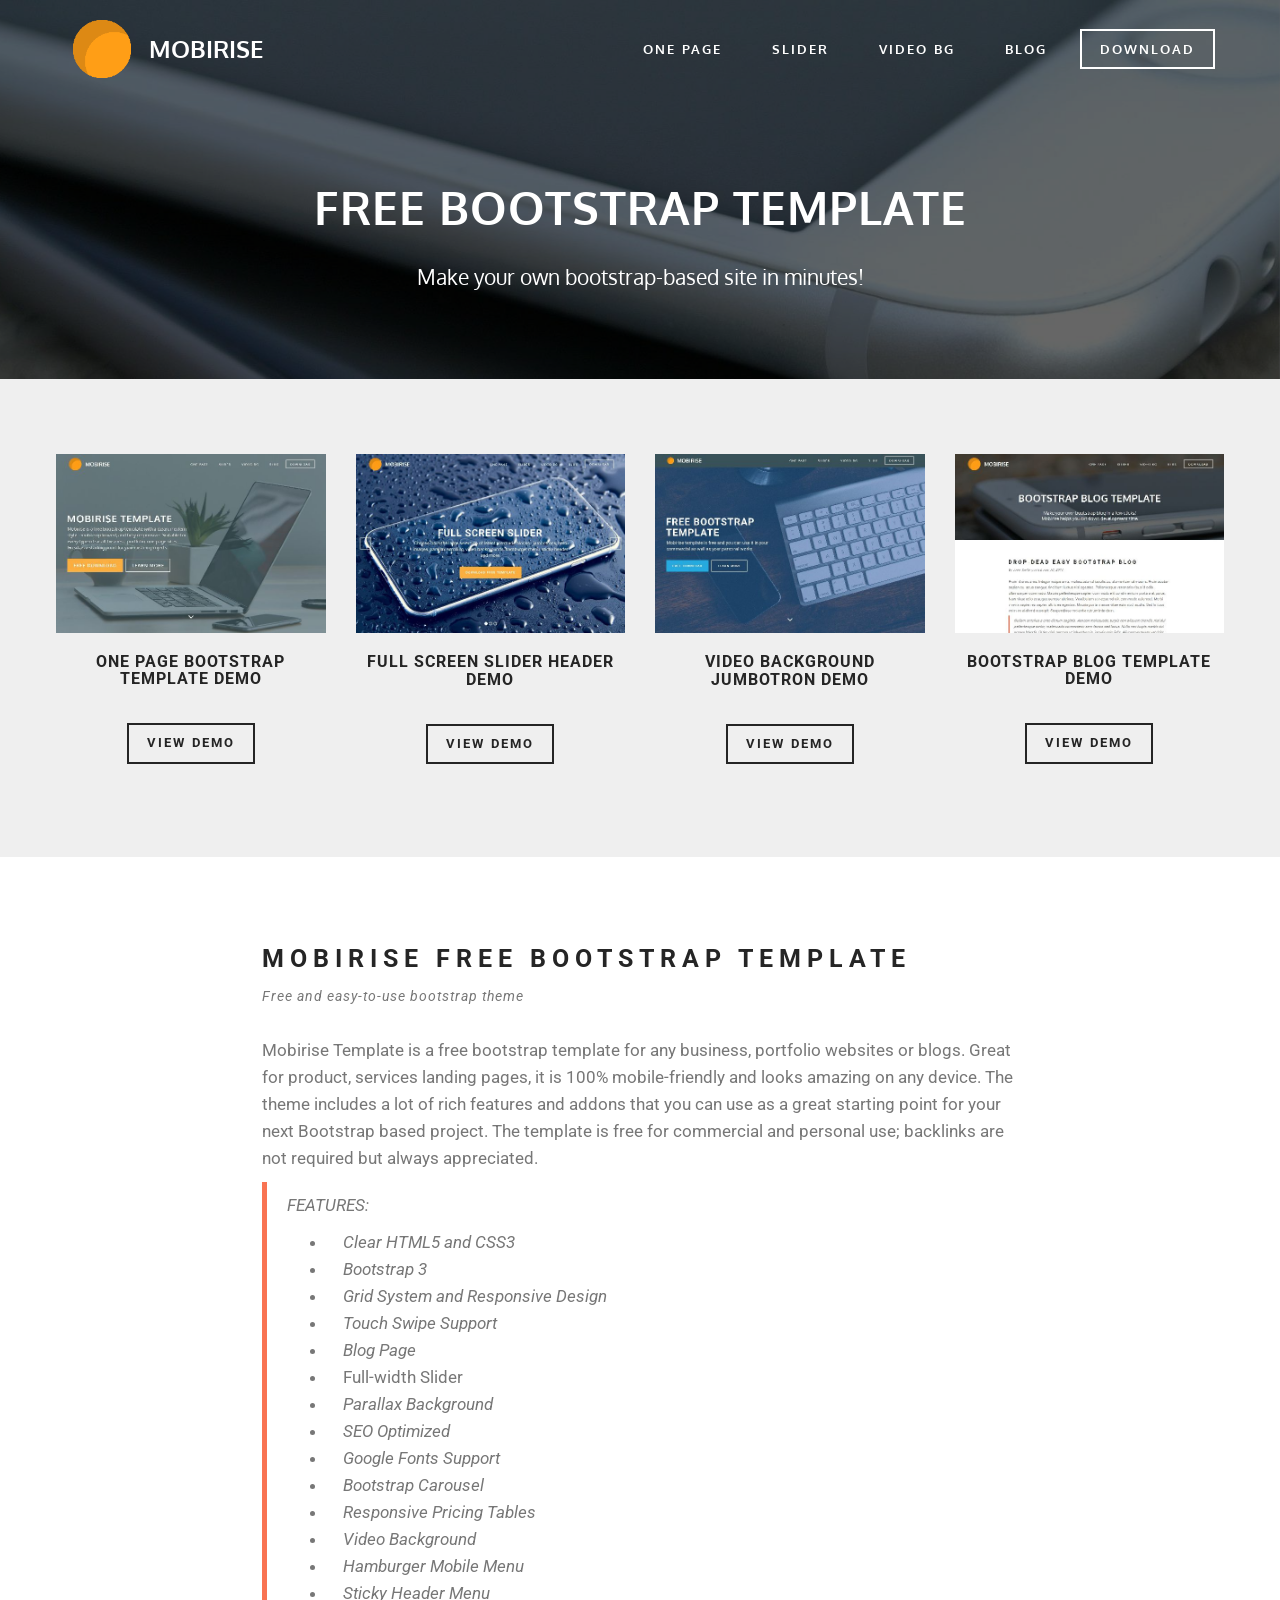
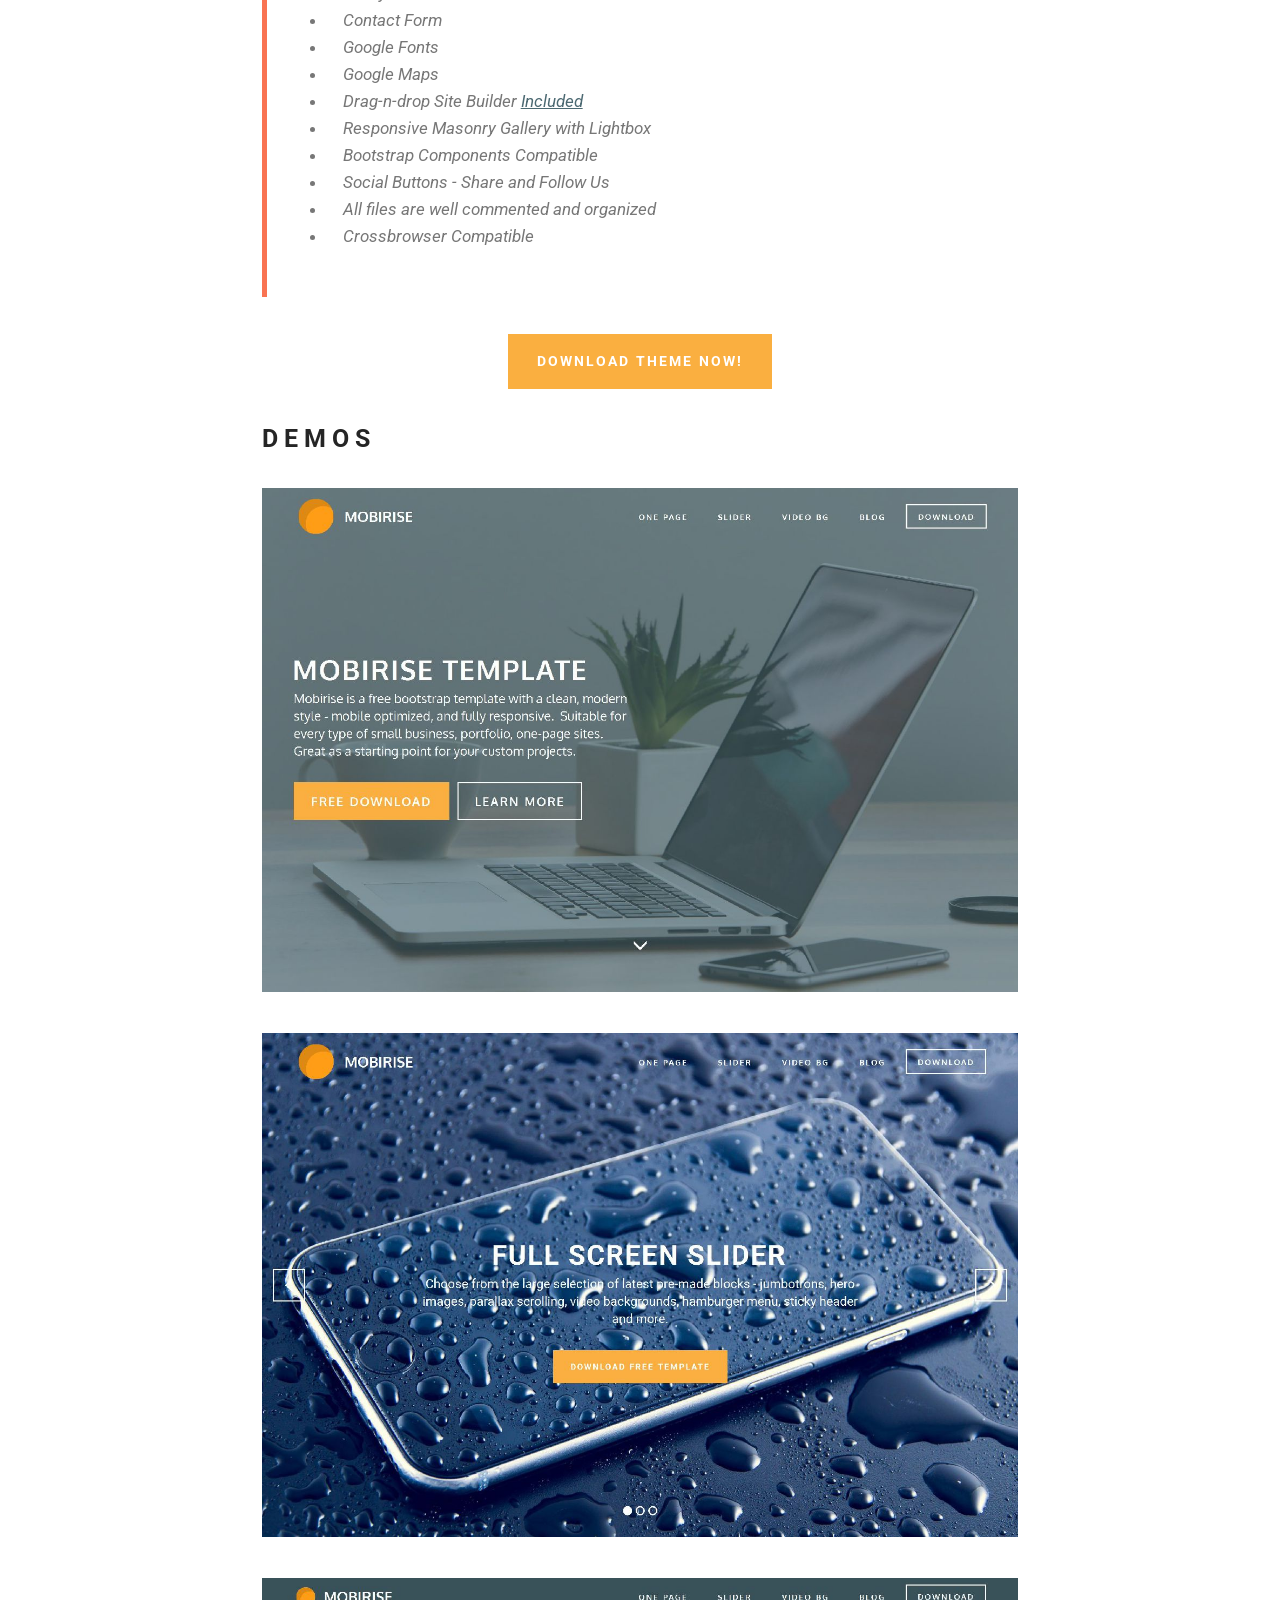
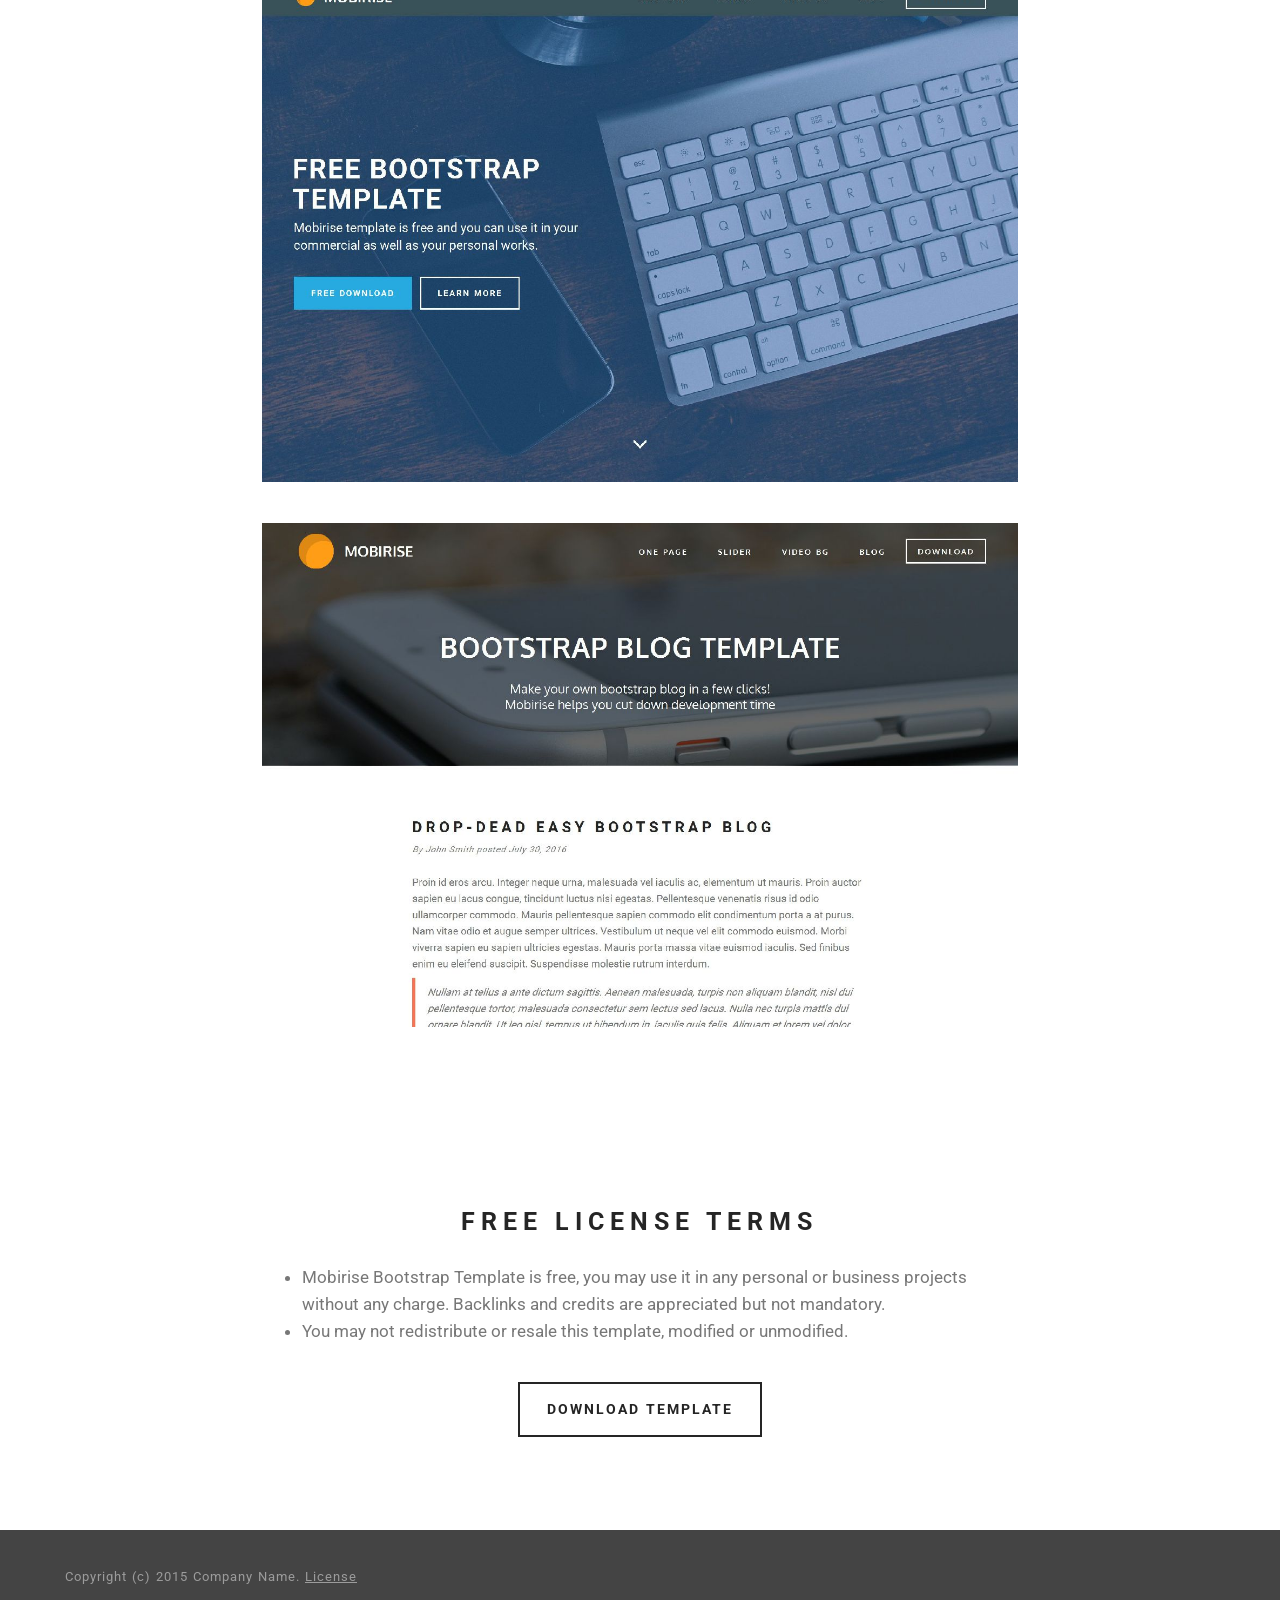
==== index.html @ bc6c151b "theme files" ====
<!DOCTYPE html>
<html>
<head>
    <!-- Mobirise Free Bootstrap Template, https://mobirise.com -->
  <meta charset="UTF-8">
  <meta http-equiv="X-UA-Compatible" content="IE=edge">
  <meta name="generator" content="Mobirise v2.6.1, mobirise.com">
  <meta name="viewport" content="width=device-width, initial-scale=1">
  <link rel="shortcut icon" href="assets/images/discover-mobile-350x350-16.png" type="image/x-icon">
  <meta name="description" content="Free Bootstrap Template">
  <title>Bootstrap Free Template</title>
  <link rel="stylesheet" href="https://fonts.googleapis.com/css?family=Roboto:700,400&amp;subset=cyrillic,latin,greek,vietnamese">
  <link rel="stylesheet" href="assets/bootstrap/css/bootstrap.min.css">
  <link rel="stylesheet" href="assets/mobirise/css/style.css">
  <link rel="stylesheet" href="assets/mobirise/css/mbr-additional.css" type="text/css">
  
  
</head>
<body>

<section class="mbr-navbar mbr-navbar--freeze mbr-navbar--absolute mbr-navbar--transparent mbr-navbar--sticky mbr-navbar--auto-collapse" id="menu-93">
    <div class="mbr-navbar__section mbr-section">
        <div class="mbr-section__container container">
            <div class="mbr-navbar__container">
                <div class="mbr-navbar__column mbr-navbar__column--s mbr-navbar__brand">
                    <span class="mbr-navbar__brand-link mbr-brand mbr-brand--inline">
                        <span class="mbr-brand__logo"><a href="https://mobirise.com/"><img class="mbr-navbar__brand-img mbr-brand__img" src="assets/images/discover-mobile-350x350-53.png" alt="Mobirise"></a></span>
                        <span class="mbr-brand__name"><a class="mbr-brand__name text-white" href="https://mobirise.com/">MOBIRISE</a></span>
                    </span>
                </div>
                <div class="mbr-navbar__hamburger mbr-hamburger text-white"><span class="mbr-hamburger__line"></span></div>
                <div class="mbr-navbar__column mbr-navbar__menu">
                    <nav class="mbr-navbar__menu-box mbr-navbar__menu-box--inline-right">
                        <div class="mbr-navbar__column"><ul class="mbr-navbar__items mbr-navbar__items--right mbr-buttons mbr-buttons--freeze mbr-buttons--right btn-decorator mbr-buttons--active"><li class="mbr-navbar__item"><a class="mbr-buttons__link btn text-white" href="one-page.html">ONE PAGE</a></li> <li class="mbr-navbar__item"><a class="mbr-buttons__link btn text-white" href="slider.html">SLIDER</a></li><li class="mbr-navbar__item"><a class="mbr-buttons__link btn text-white" href="video-background.html">VIDEO BG</a></li> <li class="mbr-navbar__item"><a class="mbr-buttons__link btn text-white" href="blog.html">BLOG</a></li></ul></div>
                        <div class="mbr-navbar__column"><ul class="mbr-navbar__items mbr-navbar__items--right mbr-buttons mbr-buttons--freeze mbr-buttons--right btn-inverse mbr-buttons--active"><li class="mbr-navbar__item"><a class="mbr-buttons__btn btn btn-default" href="https://mobirise.com/bootstrap-template/mobirise-free-template.zip">DOWNLOAD</a></li></ul></div>
                    </nav>
                </div>
            </div>
        </div>
    </div>
</section>

<section class="content-2 simple col-1 col-undefined mbr-parallax-background mbr-after-navbar" id="content5-92" style="background-image: url(assets/images/iphone-6-458153-1920-1920x1285-12.jpg);">
    <div class="mbr-overlay" style="opacity: 0.6; background-color: rgb(0, 0, 0);"></div>
    <div class="container">
        <div class="row">
            <div>
                <div class="thumbnail">
                    <div class="caption">
                        <h3>FREE BOOTSTRAP TEMPLATE</h3>
                        <div><p>Make your own bootstrap-based site in minutes! <br></p></div>
                    </div>
                </div>
            </div>
        </div>
    </div>
</section>

<section class="content-2 col-4" id="features1-108" style="background-color: rgb(239, 239, 239);">
    
    <div class="container">
        <div class="row">
            <div>
                <div class="thumbnail">
                    <div class="image"><a href="one-page.html"><img class="undefined" src="assets/images/one-page-2509x1670-67.jpg"></a></div>
                    <div class="caption">
                        <div>
                            <h3>ONE PAGE BOOTSTRAP TEMPLATE DEMO</h3>
                            
                        </div>
                        <p class="group"><a href="one-page.html" class="btn btn-default">VIEW DEMO</a></p>
                    </div>
                </div>
            </div>
            <div>
                <div class="thumbnail">
                    <div class="image"><a href="slider.html"><img class="undefined" src="assets/images/slider-2511x1674-11.jpg"></a></div>
                    <div class="caption">
                        <div>
                            <h3>FULL SCREEN SLIDER HEADER DEMO</h3>
                            
                        </div>
                        <p class="group"><a href="slider.html" class="btn btn-default">VIEW DEMO</a></p>
                    </div>
                </div>
            </div>
            <div>
                <div class="thumbnail">
                    <div class="image"><a href="video-background.html"><img class="undefined" src="assets/images/video-bg-2510x1672-94.jpg"></a></div>
                    <div class="caption">
                        <div>
                            <h3>VIDEO BACKGROUND JUMBOTRON DEMO</h3>
                            
                        </div>
                        <p class="group"><a href="video-background.html" class="btn btn-default">VIEW DEMO</a></p>
                    </div>
                </div>
            </div>
            <div>
                <div class="thumbnail">
                    <div class="image"><a href="blog.html"><img class="undefined" src="assets/images/blog-2511x1670-3.jpg"></a></div>
                    <div class="caption">
                        <div>
                            <h3>BOOTSTRAP BLOG TEMPLATE DEMO</h3>
                            
                        </div>
                        <p class="group"><a href="blog.html" class="btn btn-default">VIEW DEMO</a></p>
                    </div>
                </div>
            </div>
        </div>
    </div>
</section>

<section class="mbr-section" id="header3-109">
    <div class="mbr-section__container container mbr-section__container--first">
        <div class="mbr-header mbr-header--wysiwyg row">
            <div class="col-sm-8 col-sm-offset-2">
                <h3 class="mbr-header__text">MOBIRISE FREE BOOTSTRAP TEMPLATE</h3>
                <p class="mbr-header__subtext">Free and easy-to-use bootstrap theme</p>
            </div>
        </div>
    </div>
</section>

<section class="mbr-section" id="content1-96">
    <div class="mbr-section__container container mbr-section__container--middle">
        <div class="row">
            <div class="mbr-article mbr-article--wysiwyg col-sm-8 col-sm-offset-2"><p>Mobirise Template is a free bootstrap template for any business, portfolio websites or blogs. Great for product, services landing pages, it is 100% mobile-friendly and looks amazing on any device. The theme includes a lot of rich features and addons that you can use as a great starting point for your next Bootstrap based project. The template is free for commercial and personal use; backlinks are not required but always appreciated.</p><blockquote><p><em>FEATURES:</em></p><ul><li><em>&nbsp; &nbsp; Clear HTML5 and CSS3</em></li><li><em>&nbsp; &nbsp; Bootstrap 3</em></li><li><em>&nbsp; &nbsp; Grid System and Responsive Design</em></li><li><em>&nbsp; &nbsp; Touch Swipe Support</em></li><li><em>&nbsp; &nbsp; Blog Page</em></li><li>&nbsp; &nbsp; Full-width Slider</li><li><em>&nbsp; &nbsp; Parallax Background</em></li><li><em>&nbsp; &nbsp; SEO Optimized</em></li><li><em>&nbsp; &nbsp; Google Fonts Support</em></li><li><em>&nbsp; &nbsp; Bootstrap Carousel</em></li><li><em>&nbsp; &nbsp; Responsive Pricing Tables</em></li><li><em>&nbsp; &nbsp; Video Background</em></li><li><em>&nbsp; &nbsp; Hamburger Mobile Menu</em></li><li><em>&nbsp; &nbsp; Sticky Header Menu</em></li><li><em>&nbsp; &nbsp; Contact Form</em></li><li><em>&nbsp; &nbsp; Google Fonts</em></li><li><em>&nbsp; &nbsp; Google Maps</em></li><li><em>&nbsp; &nbsp; Drag-n-drop Site Builder <a href="https://mobirise.com/" target="_blank">Included</a></em><br></li><li><em>&nbsp; &nbsp; Responsive Masonry Gallery with Lightbox</em><br></li><li><em>&nbsp; &nbsp; Bootstrap Components Compatible</em></li><li><em>&nbsp; &nbsp; Social Buttons - Share and Follow Us</em></li><li><em>&nbsp; &nbsp; All files are well commented and organized</em><br></li><li><em>&nbsp; &nbsp; Crossbrowser Compatible</em></li></ul><p><em><br></em></p></blockquote></div>
        </div>
    </div>
</section>

<section class="mbr-section" id="buttons1-115">
    <div class="mbr-section__container container mbr-section__container--middle">
        <div class="row">
            <div class="col-sm-8 col-sm-offset-2">
                <div class="mbr-buttons mbr-buttons--center"><a class="mbr-buttons__btn btn btn-lg btn-warning" href="https://mobirise.com/bootstrap-template/mobirise-free-template.zip">DOWNLOAD THEME NOW!</a> </div>
            </div>
        </div>
    </div>
</section>

<section class="mbr-section" id="header3-110">
    <div class="mbr-section__container container mbr-section__container--middle">
        <div class="mbr-header mbr-header--wysiwyg row">
            <div class="col-sm-8 col-sm-offset-2">
                <h3 class="mbr-header__text">DEMOS</h3>
                
            </div>
        </div>
    </div>
</section>

<section class="mbr-section" id="image2-97">
    <div class="mbr-section__container container mbr-section__container--middle">
        <div class="row">
            <div class="col-sm-8 col-sm-offset-2">
                <figure class="mbr-figure mbr-figure--wysiwyg mbr-figure--full-width mbr-figure--caption-outside-bottom mbr-figure--no-bg">

                    <div><a href="one-page.html"><img class="mbr-figure__img" src="assets/images/one-page-2509x1670-22.jpg"></a></div>
                    
                </figure>
            </div>
        </div>
    </div>
</section>

<section class="mbr-section" id="image2-111">
    <div class="mbr-section__container container mbr-section__container--middle">
        <div class="row">
            <div class="col-sm-8 col-sm-offset-2">
                <figure class="mbr-figure mbr-figure--wysiwyg mbr-figure--full-width mbr-figure--caption-inside-bottom">

                    <div><a href="slider.html"><img class="mbr-figure__img" src="assets/images/slider-2511x1674-33.jpg"></a></div>
                    
                </figure>
            </div>
        </div>
    </div>
</section>

<section class="mbr-section" id="image2-113">
    <div class="mbr-section__container container mbr-section__container--middle">
        <div class="row">
            <div class="col-sm-8 col-sm-offset-2">
                <figure class="mbr-figure mbr-figure--wysiwyg mbr-figure--full-width mbr-figure--caption-inside-bottom">

                    <div><a href="video-background.html"><img class="mbr-figure__img" src="assets/images/video-bg-2510x1672-73.jpg"></a></div>
                    
                </figure>
            </div>
        </div>
    </div>
</section>

<section class="mbr-section" id="image2-114">
    <div class="mbr-section__container container mbr-section__container--last">
        <div class="row">
            <div class="col-sm-8 col-sm-offset-2">
                <figure class="mbr-figure mbr-figure--wysiwyg mbr-figure--full-width mbr-figure--caption-inside-bottom">

                    <div><a href="blog.html"><img class="mbr-figure__img" src="assets/images/blog-2511x1670-64.jpg"></a></div>
                    
                </figure>
            </div>
        </div>
    </div>
</section>

<section class="mbr-section mbr-section--relative mbr-section--fixed-size mbr-parallax-background" id="msg-box3-117" style="background-image: url(assets/images/imac-605421-1920-1920x1275-41.jpg);">
    <div class="mbr-overlay" style="opacity: 0.8; background-color: rgb(255, 255, 255);"></div>
    <div class="mbr-section__container container mbr-section__container--first">
        <div class="mbr-header mbr-header--wysiwyg row">
            <div class="col-sm-8 col-sm-offset-2">
                <h3 class="mbr-header__text">FREE LICENSE TERMS</h3>
                
            </div>
        </div>
    </div>
    <div class="mbr-section__container container mbr-section__container--middle">
        <div class="row">
            <div class="mbr-article mbr-article--wysiwyg col-sm-8 col-sm-offset-2"><ul><li>Mobirise Bootstrap Template is free, you may use it in any personal or business projects without any charge. Backlinks and credits are appreciated but not mandatory.</li><li>You may not redistribute or resale this template, modified or unmodified.<br></li></ul></div>
        </div>
    </div>
    <div class="mbr-section__container container mbr-section__container--last">
        <div class="row">
            <div class="col-sm-8 col-sm-offset-2">
                <div class="mbr-buttons mbr-buttons--center"><a class="mbr-buttons__btn btn btn-lg btn-default" href="https://mobirise.com/bootstrap-template/mobirise-free-template.zip">DOWNLOAD TEMPLATE</a></div>
            </div>
        </div>
    </div>
</section>

<footer class="mbr-section mbr-section--relative mbr-section--fixed-size" id="footer1-94" style="background-color: rgb(68, 68, 68);">
    
    <div class="mbr-section__container container">
        <div class="mbr-footer mbr-footer--wysiwyg row">
            <div class="col-sm-12">
                <p class="mbr-footer__copyright"></p><p>Copyright (c) 2015 Company Name. <a href="https://mobirise.com/bootstrap-template/license.txt" class="text-gray">License</a></p><p></p>
            </div>
        </div>
    </div>
</footer>


  <script src="assets/jquery/jquery.min.js"></script>
  <script src="assets/bootstrap/js/bootstrap.min.js"></script>
  <script src="assets/smooth-scroll/SmoothScroll.js"></script>
  <script src="assets/jarallax/jarallax.js"></script>
  <script src="assets/mobirise/js/script.js"></script>
  
  
</body>
</html>
---- assets/mobirise/css/style.css ----
html {
  position: relative;
  min-height: 100%;
}
.mbr-transparent {
  opacity: 0;
  filter: alpha(opacity=0);
}
.mbr-embedded-video {
  position: relative;
}
.mbr-background-video,
.mbr-background-video-preview {
  bottom: 0;
  left: 0;
  overflow: hidden;
  position: absolute;
  right: 0;
  top: 0;
}
.mbr-parallax-background,
.mbr-background {
  background-attachment: fixed !important;
  background-position: 50% 0;
  background-repeat: no-repeat;
  background-size: cover !important;
}
.mbr-hidden-scrollbar .mbr-parallax-background {
  background-size: auto 130%;
}
.mobile .mbr-parallax-background {
  background-attachment: scroll !important;
}
.mbr-background {
  background-attachment: scroll !important;
}
.is-builder .animated {
  -webkit-animation-name: none !important;
  animation-name: none !important;
}
.msgbox-1 {
  overflow: hidden;
  padding: 0 20px;
  position: relative;
}
.msgbox-1 .container {
  padding: 41px 0 29px;
  position: relative;
  z-index: 3;
}
@media (max-width: 767px) {
  .msgbox-1 .container {
    padding: 67px 0 78px;
    text-align: center;
  }
}
.msgbox-1 .row > div + div {
  line-height: 67px;
}
@media (max-width: 767px) {
  .msgbox-1 .row > div + div {
    padding-bottom: 3px;
    padding-top: 23px;
  }
}
@media (max-width: 480px) {
  .msgbox-1 .row > div + div {
    padding-bottom: 15px;
    padding-top: 37px;
  }
}
.msgbox-1 h1,
.msgbox-1 h2 {
  letter-spacing: 4px;
  line-height: 33px;
  margin-bottom: 11px;
  margin-top: 10px;
}
.msgbox-1 h1 + h1,
.msgbox-1 h2 + h1,
.msgbox-1 h1 + h2,
.msgbox-1 h2 + h2 {
  margin-top: -11px;
}
@media (max-width: 767px) {
  .msgbox-1 h1,
  .msgbox-1 h2 {
    line-height: 1.5em;
    margin-bottom: 0;
  }
  .msgbox-1 h1 + h1,
  .msgbox-1 h2 + h1,
  .msgbox-1 h1 + h2,
  .msgbox-1 h2 + h2 {
    margin-top: -1px;
  }
}
.msgbox-1 p {
  color: #777;
  font-size: 17px;
  line-height: 27px;
  margin-bottom: 0;
  padding-bottom: 13px;
  padding-top: 16px;
  text-align: left;
}
.msgbox-1 p + p {
  margin-top: -13px;
  padding-top: 0;
}
@media (max-width: 767px) {
  .msgbox-1 p {
    padding-top: 20px;
  }
}
.msgbox-1 .btn {
  margin-top: -14px;
  margin-right: 10px;
}
@media (max-width: 480px) {
  .msgbox-1 .btn {
    display: block;
  }
  .msgbox-1 .btn + .btn {
    margin-top: 12px;
  }
}
.msgbox-1.dark {
  background: #3c3c3c;
  color: #fff;
}
.msgbox-1.dark p {
  color: #fff;
}
.msgbox-1.dark .btn-default {
  border-color: #fff;
  color: #fff;
}
.msgbox-1.dark .btn-default:hover,
.msgbox-1.dark .btn-default:focus,
.msgbox-1.dark .btn-default.focus,
.msgbox-1.dark .btn-default:active,
.msgbox-1.dark .btn-default.active,
.open > .dropdown-toggle.msgbox-1.dark .btn-default {
  background-color: #fff;
  border-color: #fff;
  color: #252525;
}
.content-2 {
  overflow: hidden;
  padding: 71px 20px 70px;
  position: relative;
}
.content-2.col-5 .row > div {
  position: relative;
  min-height: 1px;
  padding-left: 15px;
  padding-right: 15px;
}
@media (min-width: 768px) {
  .content-2.col-5 .row > div {
    display: inline-block;
    float: none;
    vertical-align: top;
    width: 33%;
  }
}
@media (min-width: 992px) {
  .content-2.col-5 .row > div {
    float: left;
    width: 20%;
  }
}
@media (min-width: 992px) {
  .content-2.col-5 {
    padding-top: 75px;
  }
  .content-2.col-5 .thumbnail h3 {
    margin-top: 15px;
  }
  .content-2.col-5 .thumbnail h3 + h3 {
    margin-top: -33px;
  }
}
.content-2.col-4 .row > div {
  position: relative;
  min-height: 1px;
  padding-left: 15px;
  padding-right: 15px;
}
@media (min-width: 768px) {
  .content-2.col-4 .row > div {
    float: left;
    width: 50%;
  }
}
@media (min-width: 992px) {
  .content-2.col-4 .row > div {
    float: left;
    width: 25%;
  }
}
.content-2.col-3 .row > div {
  position: relative;
  min-height: 1px;
  padding-left: 15px;
  padding-right: 15px;
}
@media (min-width: 768px) {
  .content-2.col-3 .row > div {
    float: left;
    width: 33.33333333%;
  }
}
@media (min-width: 992px) {
  .content-2.col-3 {
    padding-top: 64px;
  }
  .content-2.col-3 .thumbnail h3 {
    margin-top: 4px;
  }
  .content-2.col-3 .thumbnail h3 + h3 {
    margin-top: -33px;
  }
  .content-2.col-3 .thumbnail .group {
    margin-top: 37px;
  }
}
.content-2.col-2 .row > div {
  position: relative;
  min-height: 1px;
  padding-left: 15px;
  padding-right: 15px;
}
@media (min-width: 768px) {
  .content-2.col-2 .row > div {
    float: left;
    width: 50%;
  }
}
@media (min-width: 992px) {
  .content-2.col-2 {
    padding-top: 48px;
  }
  .content-2.col-2 .thumbnail > img {
    width: 100%;
    max-width: 300px;
  }
  .content-2.col-2 .thumbnail h3 {
    margin-top: -14px;
    margin-bottom: 20px;
    font-size: 25px;
    letter-spacing: 6px;
    line-height: 1.5em;
  }
  .content-2.col-2 .thumbnail h3 + h3 {
    margin-top: -19px;
  }
  .content-2.col-2 .thumbnail p {
    font-size: 17px;
    line-height: 27px;
  }
  .content-2.col-2 .thumbnail .btn {
    padding: 16px 27px;
    font-size: 18px;
    line-height: 1.3333333;
    border-radius: 0px;
    font-size: 14px;
    letter-spacing: 2px;
  }
}
@media (max-width: 767px) {
  .content-2 {
    padding: 0 20px;
  }
  .content-2 .row > div {
    -webkit-box-shadow: inset 0 1px 1px rgba(10, 10, 10, 0.06);
    box-shadow: inset 0 1px 1px rgba(10, 10, 10, 0.06);
  }
  .content-2.dark .row > div {
    -webkit-box-shadow: inset 0 1px 1px rgba(0, 0, 0, 0.2);
    box-shadow: inset 0 1px 1px rgba(0, 0, 0, 0.2);
  }
}
@media (min-width: 768px) and (max-width: 991px) {
  .content-2.col-5 {
    padding-top: 70px;
  }
  .content-2.col-5 .row > div + div + div + div {
    margin-top: 50px;
  }
  .content-2.col-5 .thumbnail h3 {
    margin-top: 10px;
  }
  .content-2.col-5 .thumbnail h3 + h3 {
    margin-top: -33px;
  }
  .content-2.col-4 {
    padding: 64px 20px 70px;
  }
  .content-2.col-4 .row > div + div + div {
    margin-top: 39px;
  }
  .content-2.col-4 .thumbnail h3 {
    margin-top: 4px;
    margin-bottom: 32px;
  }
  .content-2.col-4 .thumbnail h3 + h3 {
    margin-top: -33px;
  }
  .content-2.col-4 .thumbnail .group {
    margin-top: 37px;
  }
  .content-2.col-3 {
    padding-top: 73px;
  }
  .content-2.col-3 .thumbnail h3 {
    margin-top: 12px;
    margin-bottom: 33px;
  }
  .content-2.col-3 .thumbnail h3 + h3 {
    margin-top: -33px;
  }
  .content-2.col-3 .thumbnail .group {
    margin-top: 36px;
  }
  .content-2.col-2 {
    padding-top: 64px;
  }
  .content-2.col-2 .thumbnail h3 {
    margin-top: 4px;
    margin-bottom: 33px;
  }
  .content-2.col-2 .thumbnail h3 + h3 {
    margin-top: -34px;
  }
  .content-2.col-2 .thumbnail .group {
    margin-top: 36px;
  }
}
.content-2 .container {
  padding: 0;
  position: relative;
  z-index: 3;
}
.content-2 .row {
  margin-left: -24px;
  margin-right: -24px;
}
.content-2 .thumbnail {
  background: none;
  border: 0;
  margin-bottom: 0;
  padding-bottom: 0;
  padding-left: 0;
  padding-right: 0;
  text-align: center;
}
@media (max-width: 767px) {
  .content-2 .thumbnail {
    padding-top: 52px;
    padding-bottom: 65px;
    margin-bottom: 0;
  }
}
@media (max-width: 480px) {
  .content-2 .thumbnail {
    padding-bottom: 70px;
  }
}
.content-2 .thumbnail > img,
.content-2 .thumbnail .image img {
  max-width: 50%;
}
@media (max-width: 767px) {
  .content-2 .thumbnail > img,
  .content-2 .thumbnail .image img {
    width: 100%;
    max-width: 300px;
  }
}
.content-2 .thumbnail h3 {
  font-size: 16px;
  letter-spacing: 1px;
  margin-bottom: 32px;
  margin-top: 11px;
}
.content-2 .thumbnail h3 + h3 {
  margin-top: -32px;
}
@media (max-width: 767px) {
  .content-2 .thumbnail h3 {
    font-size: 25px;
    letter-spacing: 6px;
    line-height: 1.5em;
    margin-bottom: 20px;
    margin-top: -14px;
  }
  .content-2 .thumbnail h3 + h3 {
    margin-top: -21px;
  }
}
.content-2 .thumbnail p {
  color: #999;
  font-size: 16px;
  line-height: 26px;
  text-align: left;
}
.content-2 .thumbnail p + p {
  margin-top: -10px;
}
@media (max-width: 767px) {
  .content-2 .thumbnail p {
    font-size: 17px;
    line-height: 27px;
  }
}
.content-2 .thumbnail .group {
  line-height: 43px;
  margin-bottom: 14px;
  margin-top: 33px;
  text-align: center;
}
@media (max-width: 767px) {
  .content-2 .thumbnail .group {
    margin-top: 29px;
    line-height: 67px;
  }
}
@media (max-width: 480px) {
  .content-2 .thumbnail .group {
    margin-top: 37px;
  }
}
@media (max-width: 767px) {
  .content-2 .thumbnail .btn {
    padding: 16px 27px;
    font-size: 18px;
    line-height: 1.3333333;
    border-radius: 0px;
    font-size: 14px;
    letter-spacing: 2px;
    margin-right: 9px;
  }
}
@media (max-width: 480px) {
  .content-2 .thumbnail .btn {
    display: block;
    margin-right: 0;
  }
  .content-2 .thumbnail .btn + .btn {
    margin-top: 12px;
  }
}
.content-2.simple h3 {
  margin-top: 0 !important;
  margin-bottom: 31px !important;
}
.content-2.simple h3 + h3 {
  margin-top: -30px !important;
}
.content-2.simple.col-5 {
  padding-top: 77px;
}
.content-2.simple.col-4,
.content-2.simple.col-3 {
  padding-top: 76px;
}
.content-2.simple.col-2 {
  padding-top: 64px;
}
@media (min-width: 768px) and (max-width: 991px) {
  .content-2.simple h3 {
    margin-bottom: 32px !important;
  }
  .content-2.simple.col-5 {
    padding-top: 76px;
  }
  .content-2.simple.col-5 .row > div + div + div + div {
    margin-top: 53px;
  }
  .content-2.simple.col-4 {
    padding-top: 77px;
  }
  .content-2.simple.col-4 .row > div + div + div {
    margin-top: 53px;
  }
  .content-2.simple.col-2 {
    padding-top: 76px;
  }
}
@media (max-width: 767px) {
  .content-2.simple {
    padding-top: 0 !important;
  }
  .content-2.simple .thumbnail {
    padding-top: 68px;
  }
  .content-2.simple h3 {
    margin-bottom: 20px !important;
  }
  .content-2.simple h3 + h3 {
    margin-top: -21px !important;
  }
}
.content-2.dark {
  background: #3c3c3c;
}
.content-2.dark h1,
.content-2.dark h2,
.content-2.dark h3,
.content-2.dark h4 {
  color: #fff;
}
.content-2.dark p {
  color: #fff;
}
.content-2.dark .btn-default {
  border-color: #fff;
  color: #fff;
}
.content-2.dark .btn-default:hover,
.content-2.dark .btn-default:focus,
.content-2.dark .btn-default.focus,
.content-2.dark .btn-default:active,
.content-2.dark .btn-default.active,
.open > .dropdown-toggle.content-2.dark .btn-default {
  background-color: #fff;
  border-color: #fff;
  color: #252525;
}
.pricing-table-1 {
  -webkit-box-shadow: inset 0 1px 0 rgba(10, 10, 10, 0.06);
  box-shadow: inset 0 1px 0 rgba(10, 10, 10, 0.06);
  background: #f0f0f0;
  overflow: hidden;
  padding: 100px 0 67px;
  position: relative;
}
.pricing-table-1 .container {
  display: block;
  float: none;
  margin-left: auto;
  margin-right: auto;
  max-width: 1000px;
  position: relative;
  z-index: 3;
}
.pricing-table-1.col-4 .row > div {
  position: relative;
  min-height: 1px;
  padding-left: 15px;
  padding-right: 15px;
  padding: 0;
}
@media (min-width: 768px) {
  .pricing-table-1.col-4 .row > div {
    float: left;
    width: 25%;
  }
}
.pricing-table-1.col-3 .container {
  max-width: 750px;
}
.pricing-table-1.col-3 .row > div {
  position: relative;
  min-height: 1px;
  padding-left: 15px;
  padding-right: 15px;
  padding: 0;
}
@media (min-width: 768px) {
  .pricing-table-1.col-3 .row > div {
    float: left;
    width: 33.33333333%;
  }
}
.pricing-table-1.col-2 .container {
  max-width: 600px;
}
.pricing-table-1.col-2 .row > div {
  position: relative;
  min-height: 1px;
  padding-left: 15px;
  padding-right: 15px;
  padding: 0;
}
@media (min-width: 768px) {
  .pricing-table-1.col-2 .row > div {
    float: left;
    width: 50%;
  }
}
.pricing-table-1 .plan {
  -webkit-box-shadow: 0 2px 2px rgba(10, 10, 10, 0.06);
  box-shadow: 0 2px 2px rgba(10, 10, 10, 0.06);
  background: #fff;
  color: #484f5a;
  margin-right: 1px;
  padding-bottom: 39px;
  text-align: center;
}
.pricing-table-1 .plan h3 {
  background: #323b44;
  border-radius: 7px 7px 0 0;
  color: #fff;
  font-size: 16px;
  letter-spacing: 1px;
  margin: 0;
  padding: 18px 0 19px;
  position: relative;
  top: -7px;
}
.pricing-table-1 .plan p {
  margin-bottom: 0;
}
.pricing-table-1 .plan .price {
  font-size: 80px;
  letter-spacing: 1px;
  padding: 7px 0 0;
}
.pricing-table-1 .plan .price small {
  color: #aaa;
  display: block;
  font-size: 13px;
  margin-top: -11px;
  padding-bottom: 19px;
}
.pricing-table-1 .plan .price strong {
  font-weight: normal;
  left: -10px;
  position: relative;
}
.pricing-table-1 .plan .price sup {
  display: inline-block;
  font-size: 32px;
  height: 1px;
  margin: 58px 0 0 -4px;
  position: relative;
  vertical-align: top;
  width: 25px;
}
.pricing-table-1 .plan .price:after {
  background: #eee;
  content: "";
  display: block;
  height: 1px;
  margin: 20px auto 0;
  width: 80%;
}
.pricing-table-1 .plan ul {
  font-size: 14px;
  list-style: none;
  margin: 35px 0 35px;
  padding-left: 0;
}
.pricing-table-1 .plan ul li {
  margin-bottom: 12px;
}
.pricing-table-1 .plan .btn {
  margin-bottom: 2px;
  margin-top: 1px;
}
.pricing-table-1 .favorite {
  -webkit-box-shadow: 0 0 10px rgba(10, 10, 10, 0.35);
  box-shadow: 0 0 10px rgba(10, 10, 10, 0.35);
  margin-left: -5px;
  margin-right: -5px;
  padding-bottom: 52px;
  position: relative;
  top: -13px;
  z-index: 2;
}
.pricing-table-1 .favorite h3 {
  background: #f97352;
}
.pricing-table-1 .favorite .price {
  padding-top: 20px;
}
.pricing-table-1 .favorite .price strong {
  left: -8px;
}
.pricing-table-1 .green h3 {
  background: #7ac673;
}
.pricing-table-1 .blue h3 {
  background: #27aae0;
}
.pricing-table-1 .orange h3 {
  background: #faaf40;
}
@media (max-width: 767px) {
  .pricing-table-1 {
    padding: 30px 20px 10px 20px;
  }
  .pricing-table-1 .plan {
    margin-bottom: 20px;
  }
  .pricing-table-1 .plan ul {
    margin: 36px 0 34px;
  }
  .pricing-table-1 .plan .btn {
    margin-top: 2px;
  }
  .pricing-table-1 .favorite {
    margin-left: 0;
    margin-right: 0;
    top: 0;
  }
}
@media (min-width: 480px) and (max-width: 767px) {
  .pricing-table-1 .plan {
    padding-bottom: 64px;
  }
  .pricing-table-1 .plan .price {
    font-size: 120px;
    line-height: 142px;
  }
  .pricing-table-1 .plan .price small {
    font-size: 16px;
    margin-top: -1px;
    padding-bottom: 18px;
    line-height: 23px;
  }
  .pricing-table-1 .plan .price sup {
    font-size: 36px;
    margin: 77px 0 0 -4px;
  }
  .pricing-table-1 .plan ul {
    font-size: 16px;
    margin: 35px 0 22px;
  }
  .pricing-table-1 .plan .btn {
    padding: 16px 27px;
    font-size: 18px;
    line-height: 1.3333333;
    border-radius: 0px;
    font-size: 14px;
    letter-spacing: 2px;
    margin-bottom: 3px;
    margin-top: -13px;
    position: relative;
    top: 26px;
  }
}
.mbr-navbar {
  position: relative;
  width: 100%;
}
.mbr-navbar:before {
  content: "";
  display: block;
}
.mbr-navbar__brand-link:after,
.mbr-navbar__brand-img {
  height: 74px;
}
.mbr-navbar:before,
.mbr-navbar__container {
  height: 98px;
}
.mbr-navbar--ss .mbr-navbar__brand-link:after,
.mbr-navbar--ss .mbr-navbar__brand-img {
  height: 74px;
}
.mbr-navbar--ss:before,
.mbr-navbar--ss .mbr-navbar__container {
  height: 98px;
}
.mbr-navbar--xs .mbr-navbar__brand-link:after,
.mbr-navbar--xs .mbr-navbar__brand-img {
  height: 32px;
}
.mbr-navbar--xs:before,
.mbr-navbar--xs .mbr-navbar__container {
  height: 56px;
}
.mbr-navbar--s .mbr-navbar__brand-link:after,
.mbr-navbar--s .mbr-navbar__brand-img {
  height: 48px;
}
.mbr-navbar--s:before,
.mbr-navbar--s .mbr-navbar__container {
  height: 72px;
}
.mbr-navbar--m .mbr-navbar__brand-link:after,
.mbr-navbar--m .mbr-navbar__brand-img {
  height: 64px;
}
.mbr-navbar--m:before,
.mbr-navbar--m .mbr-navbar__container {
  height: 88px;
}
.mbr-navbar--l .mbr-navbar__brand-link:after,
.mbr-navbar--l .mbr-navbar__brand-img {
  height: 96px;
}
.mbr-navbar--l:before,
.mbr-navbar--l .mbr-navbar__container {
  height: 120px;
}
.mbr-navbar--xl .mbr-navbar__brand-link:after,
.mbr-navbar--xl .mbr-navbar__brand-img {
  height: 128px;
}
.mbr-navbar--xl:before,
.mbr-navbar--xl .mbr-navbar__container {
  height: 152px;
}
.mbr-navbar--short .mbr-navbar__brand-link:after,
.mbr-navbar--short .mbr-navbar__brand-img {
  height: 40px;
}
.mbr-navbar--short:before,
.mbr-navbar--short .mbr-navbar__container {
  height: 64px;
}
.mbr-navbar--short .mbr-navbar__container {
  padding: 12px 0;
}
@media (max-width: 767px) {
  .mbr-navbar--short .mbr-navbar__brand-link:after,
  .mbr-navbar--short .mbr-navbar__brand-img {
    height: 31px;
  }
  .mbr-navbar--short:before,
  .mbr-navbar--short .mbr-navbar__container {
    height: 45px;
  }
  .mbr-navbar--short .mbr-navbar__container {
    padding: 7px 0;
  }
}
.mbr-navbar__brand-img {
  position: relative;
}
.mbr-navbar__brand-img,
.mbr-navbar__container,
.mbr-navbar__section {
  -webkit-transition: all 300ms ease-in-out 0s;
  -o-transition: all 300ms ease-in-out 0s;
  transition: all 300ms ease-in-out 0s;
}
.mbr-navbar__section {
  background: #2c2c2c;
  height: auto;
  position: absolute;
  top: 0;
  width: 100%;
  z-index: 1000;
}
.mbr-navbar__container {
  display: table;
  padding: 12px 0;
  width: 100%;
}
.mbr-navbar__menu-box {
  display: table;
  width: 100%;
}
.mbr-navbar__menu-box--inline-left,
.mbr-navbar__menu-box--inline-center,
.mbr-navbar__menu-box--inline-right {
  display: block;
  text-align: left;
}
.mbr-navbar__menu-box--inline-center {
  text-align: center;
}
.mbr-navbar__menu-box--inline-right {
  text-align: right;
}
.mbr-navbar__column {
  display: table-cell;
  vertical-align: middle;
}
.mbr-navbar__column--xxs {
  width: 1%;
}
.mbr-navbar__column--xs {
  width: 10%;
}
.mbr-navbar__column--s {
  width: 20%;
}
.mbr-navbar__column--m {
  width: 30%;
}
.mbr-navbar__column--l {
  width: 40%;
}
.mbr-navbar__column--xl {
  width: 50%;
}
.mbr-navbar__menu-box--inline-left .mbr-navbar__column,
.mbr-navbar__menu-box--inline-center .mbr-navbar__column,
.mbr-navbar__menu-box--inline-right .mbr-navbar__column {
  display: inline-block;
}
.mbr-navbar__items {
  float: left;
  padding-left: 0px;
  position: relative;
  left: -20px;
}
.mbr-navbar__items--right {
  float: right;
  left: 0;
}
.mbr-navbar__item {
  display: block;
  float: left;
  position: relative;
}
.mbr-navbar__hamburger {
  display: none;
  margin-top: -11px;
  position: absolute;
  right: 0;
  top: 50%;
  z-index: 10000;
}
.mbr-navbar--collapsed .mbr-navbar__container {
  position: relative;
}
.mbr-navbar--collapsed .mbr-navbar__column {
  display: block;
  width: 100%;
}
.mbr-navbar--collapsed .mbr-navbar__items--right {
  padding-top: 13px;
}
.mbr-navbar--collapsed .mbr-navbar__menu {
  background: rgba(0, 0, 0, 0.9);
  display: none;
  height: 100%;
  left: 0;
  position: fixed;
  top: 0;
  width: 100%;
  z-index: 9999;
}
.mbr-navbar--collapsed .mbr-navbar__menu-box {
  display: table-cell;
  vertical-align: middle;
}
.mbr-navbar--collapsed .mbr-navbar__items {
  float: none;
}
.mbr-navbar--collapsed .mbr-navbar__item {
  float: none;
}
.mbr-navbar--collapsed .mbr-navbar__hamburger {
  display: block;
}
.mbr-navbar--collapsed.mbr-navbar--open .mbr-navbar__menu {
  display: table;
}
.mbr-navbar--collapsed.mbr-navbar--open:not(.mbr-navbar--sticky) .mbr-navbar__section {
  background: none;
  position: fixed;
}
.mbr-navbar--collapsed.mbr-navbar--open .mbr-navbar__brand {
  visibility: hidden;
}
.mbr-navbar--collapsed.mbr-navbar--sticky.mbr-navbar--open .mbr-navbar__brand {
  visibility: visible;
}
.mbr-navbar--collapsed.mbr-navbar--open .mbr-navbar__brand-img,
.mbr-navbar--collapsed.mbr-navbar--open .mbr-navbar__container {
  -webkit-transition: none;
  -o-transition: none;
  transition: none;
}
.mbr-navbar--freeze.mbr-navbar--collapsed.mbr-navbar--open .mbr-navbar__hamburger,
.mbr-navbar--freeze.mbr-navbar--collapsed.mbr-navbar--open .mbr-navbar__hamburger:hover {
  color: #fff !important;
}
.mbr-navbar--sticky .mbr-navbar__section {
  position: fixed;
}
.mbr-navbar--absolute {
  position: absolute;
}
.mbr-navbar--transparent .mbr-navbar__section {
  background: none;
}
.mbr-navbar--stuck .mbr-navbar__section,
.mbr-navbar--relative .mbr-navbar__section {
  background: #2c2c2c;
}
@media (max-width: 991px) {
  .mbr-navbar--auto-collapse .mbr-navbar__container {
    position: relative;
  }
  .mbr-navbar--auto-collapse .mbr-navbar__column {
    display: block;
    width: 100%;
  }
  .mbr-navbar--auto-collapse .mbr-navbar__items--right {
    padding-top: 13px;
  }
  .mbr-navbar--auto-collapse .mbr-navbar__menu {
    background: rgba(0, 0, 0, 0.9);
    display: none;
    height: 100%;
    left: 0;
    position: fixed;
    top: 0;
    width: 100%;
    z-index: 9999;
  }
  .mbr-navbar--auto-collapse .mbr-navbar__menu-box {
    display: table-cell;
    vertical-align: middle;
  }
  .mbr-navbar--auto-collapse .mbr-navbar__items {
    float: none;
  }
  .mbr-navbar--auto-collapse .mbr-navbar__item {
    float: none;
  }
  .mbr-navbar--auto-collapse .mbr-navbar__hamburger {
    display: block;
  }
  .mbr-navbar--auto-collapse.mbr-navbar--open .mbr-navbar__menu {
    display: table;
  }
  .mbr-navbar--auto-collapse.mbr-navbar--open:not(.mbr-navbar--sticky) .mbr-navbar__section {
    background: none;
    position: fixed;
  }
  .mbr-navbar--auto-collapse.mbr-navbar--open .mbr-navbar__brand {
    visibility: hidden;
  }
  .mbr-navbar--auto-collapse.mbr-navbar--sticky.mbr-navbar--open .mbr-navbar__brand {
    visibility: visible;
  }
  .mbr-navbar--auto-collapse.mbr-navbar--open .mbr-navbar__brand-img,
  .mbr-navbar--auto-collapse.mbr-navbar--open .mbr-navbar__container {
    -webkit-transition: none;
    -o-transition: none;
    transition: none;
  }
  .mbr-navbar--freeze.mbr-navbar--auto-collapse.mbr-navbar--open .mbr-navbar__hamburger,
  .mbr-navbar--freeze.mbr-navbar--auto-collapse.mbr-navbar--open .mbr-navbar__hamburger:hover {
    color: #fff !important;
  }
}
.mbr-after-navbar:before {
  content: "";
  display: block;
  height: 98px;
}
.mbr-hamburger {
  cursor: pointer;
  height: 23px;
  width: 30px;
}
.mbr-hamburger:focus {
  outline: none;
}
.mbr-hamburger__line,
.mbr-hamburger__line:before,
.mbr-hamburger__line:after {
  content: "";
  position: absolute;
  display: block;
  height: 1px;
  cursor: pointer;
}
.mbr-hamburger__line,
.mbr-hamburger__line:before,
.mbr-hamburger__line:after {
  width: 30px;
  border-bottom: 5px solid;
  top: 9px;
}
.mbr-hamburger__line:before {
  top: -9px;
}
.mbr-hamburger__line:after {
  top: 9px;
}
.mbr-hamburger__line,
.mbr-hamburger__line:before,
.mbr-hamburger__line:after {
  -webkit-transition: all 300ms ease-in-out;
  transition: all 300ms ease-in-out;
}
.mbr-hamburger--open .mbr-hamburger__line {
  border-color: transparent;
}
.mbr-hamburger--open .mbr-hamburger__line:before,
.mbr-hamburger--open .mbr-hamburger__line:after {
  top: 0;
}
.mbr-hamburger--open .mbr-hamburger__line:before {
  -ms-transform: rotate(45deg);
  -webkit-transform: rotate(45deg);
  transform: rotate(45deg);
}
.mbr-hamburger--open .mbr-hamburger__line:after {
  top: 10px;
  -ms-transform: translatey(-10px) rotate(-45deg);
  -webkit-transform: translatey(-10px) rotate(-45deg);
  transform: translatey(-10px) rotate(-45deg);
}
@media (max-width: 767px) {
  .mbr-hamburger {
    height: 23px;
    width: 27px;
  }
  .mbr-hamburger__line,
  .mbr-hamburger__line:before,
  .mbr-hamburger__line:after {
    width: 27px;
    border-bottom: 4px solid;
    top: 9px;
  }
  .mbr-hamburger__line:before {
    top: -9px;
  }
  .mbr-hamburger__line:after {
    top: 9px;
  }
}
.mbr-brand {
  display: block;
  float: left;
  position: relative;
}
.mbr-brand,
.mbr-brand:hover {
  text-decoration: none;
}
.mbr-brand__name {
  display: block;
  font-weight: bold;
  margin-top: 5px;
  text-align: center;
}
.mbr-brand__name,
.mbr-brand__name:hover {
  text-decoration: none;
}
.mbr-brand--inline {
  display: table;
}
.mbr-brand--inline:after {
  content: "";
  display: table-cell;
  width: 1px;
}
.mbr-brand--inline .mbr-brand__logo,
.mbr-brand--inline .mbr-brand__name {
  display: table-cell;
  vertical-align: middle;
}
.mbr-brand--inline .mbr-brand__logo {
  padding-right: 10px;
}
.mbr-brand--inline .mbr-brand__name {
  margin: 0;
  text-align: left;
}
.mbr-form {
  display: table;
  margin-top: -13px;
  position: relative;
  top: 14px;
  width: 100%;
}
.mbr-form__left,
.mbr-form__right {
  display: table-cell;
  vertical-align: top;
}
.mbr-form__left {
  padding-right: 3px;
}
.mbr-form__right {
  width: 1px;
}
@media (max-width: 530px) {
  .mbr-form {
    display: block;
    margin-top: -27px;
    position: relative;
    top: 26px;
  }
  .mbr-form__left,
  .mbr-form__right {
    display: block;
  }
  .mbr-form__left {
    margin-bottom: 12px;
    padding-right: 0;
  }
  .mbr-form__right {
    width: 100%;
  }
}
.mbr-section {
  padding: 0 20px;
}
.mbr-section--no-padding {
  padding: 0;
}
.mbr-section--relative {
  position: relative;
}
.mbr-section--fixed-size {
  overflow: hidden;
}
.mbr-section--full-height {
  height: 100vh;
}
.mbr-section--full-height.mbr-after-navbar:before {
  display: none;
}
.mbr-section--bg-adapted {
  background-attachment: scroll;
  background-position: 50% 0;
  background-repeat: no-repeat;
  background-size: cover;
}
.mbr-section--gray {
  background-color: #444444;
}
.mbr-section--light-gray {
  background-color: #f0f0f0;
}
.mbr-section--dark-gray {
  background-color: #3c3c3c;
}
.mbr-section__container {
  padding: 0;
  position: relative;
  z-index: 3;
}
.mbr-section__container--std-padding {
  padding: 93px 0;
}
.mbr-section__container--sm-padding {
  padding: 41px 0;
}
.mbr-section__container--isolated {
  padding-bottom: 93px;
  padding-top: 93px;
}
.mbr-section__container--first {
  padding-top: 93px;
  padding-bottom: 41px;
}
.mbr-section__container--middle {
  padding-bottom: 41px;
}
.mbr-section__container--last {
  padding-bottom: 93px;
}
.mbr-section__left {
  padding-right: 40px;
}
.mbr-section__right {
  padding-left: 15px;
}
.mbr-section__header {
  line-height: 1.5em;
  margin: -10px 0 0;
  text-align: center;
}
@media (max-width: 767px) {
  .mbr-section__left {
    padding-right: 15px;
  }
  .mbr-section__right {
    padding-left: 15px;
    padding-top: 51px;
  }
}
.mbr-arrow {
  bottom: 71px;
  left: 0;
  line-height: 1px;
  padding: 0 20px;
  position: absolute;
  width: 100%;
  z-index: 3;
}
.mbr-arrow__link {
  display: inline-block;
  font-size: 26px;
}
.mbr-arrow__link,
.mbr-arrow__link:hover,
.mbr-arrow__link:focus {
  color: #fff;
}
.mbr-arrow--floating .mbr-arrow__link {
  -webkit-animation: floating-arrow 1.6s infinite ease-in-out 0s;
  -o-animation: floating-arrow 1.6s infinite ease-in-out 0s;
  animation: floating-arrow 1.6s infinite ease-in-out 0s;
}
@-webkit-keyframes floating-arrow {
  from {
    -webkit-transform: translateY(0);
    transform: translateY(0);
  }
  65% {
    -webkit-transform: translateY(11px);
    transform: translateY(11px);
  }
  to {
    -webkit-transform: translateY(0);
    transform: translateY(0);
  }
}
@-o-keyframes floating-arrow {
  from {
    -webkit-transform: translateY(0);
    transform: translateY(0);
  }
  65% {
    -webkit-transform: translateY(11px);
    transform: translateY(11px);
  }
  to {
    -webkit-transform: translateY(0);
    transform: translateY(0);
  }
}
@keyframes floating-arrow {
  from {
    -webkit-transform: translateY(0);
    transform: translateY(0);
  }
  65% {
    -webkit-transform: translateY(11px);
    transform: translateY(11px);
  }
  to {
    -webkit-transform: translateY(0);
    transform: translateY(0);
  }
}
.mbr-arrow--dark .mbr-arrow__link,
.mbr-arrow--dark .mbr-arrow__link:hover,
.mbr-arrow--dark .mbr-arrow__link:focus {
  color: #252525;
}
@media (max-width: 767px) {
  .mbr-arrow {
    bottom: 41px;
  }
}
@media (max-width: 320px) {
  .mbr-arrow {
    bottom: 21px;
    text-align: center;
  }
}
@media all and (device-width: 320px) and (device-height: 568px) and (orientation: portrait) {
  .mbr-arrow {
    bottom: 31px;
  }
}
.mbr-box {
  display: table;
  width: 100%;
}
.mbr-box--fixed {
  table-layout: fixed;
}
.mbr-box--stretched {
  height: 100%;
}
.mbr-box__magnet {
  display: table-cell;
  float: none;
  height: 100%;
  margin-bottom: 0;
  margin-top: 0;
  text-align: center;
  vertical-align: middle;
}
.mbr-box__magnet--sm-padding {
  padding: 41px 0;
}
.mbr-box__magnet--top-left,
.mbr-box__magnet--top-center,
.mbr-box__magnet--top-right {
  vertical-align: top;
}
.mbr-box__magnet--bottom-left,
.mbr-box__magnet--bottom-center,
.mbr-box__magnet--bottom-right {
  vertical-align: bottom;
}
.mbr-box__magnet--top-left,
.mbr-box__magnet--center-left,
.mbr-box__magnet--bottom-left {
  text-align: left;
}
.mbr-box__magnet--top-right,
.mbr-box__magnet--center-right,
.mbr-box__magnet--bottom-right {
  text-align: right;
}
.mbr-box__container {
  height: 50%;
}
@media (max-width: 767px) {
  .mbr-box__container {
    height: 100%;
  }
  .mbr-box--adapted {
    display: block;
  }
  .mbr-box--adapted > .mbr-box__magnet {
    display: block;
    height: auto;
  }
}
.mbr-overlay {
  background: #222;
  bottom: 0;
  left: 0;
  position: absolute;
  right: 0;
  top: 0;
  z-index: 2;
}
.mbr-google-map__marker {
  color: #252525;
  display: none;
  margin: 0;
}
.mbr-google-map--loaded .mbr-google-map__marker {
  display: block;
}
.mbr-hero {
  color: #fff;
  position: relative;
}
.mbr-hero__text {
  font-size: 46px;
  font-weight: bold;
  left: -2px;
  letter-spacing: 2px;
  line-height: 50px;
  margin: -18px 0 1px 0;
  padding-bottom: 41px;
  position: relative;
  top: 8px;
}
.mbr-hero__subtext {
  font-size: 21px;
  line-height: 29px;
  margin: -32px 0 3px 0;
  padding: 0 0 41px 0;
  position: relative;
  top: 6px;
}
.mbr-figure {
  display: inline-block;
  line-height: 1px;
  margin: 0;
  max-width: 100%;
  overflow: hidden;
  position: relative;
}
.mbr-figure--no-bg {
  background: none;
}
.mbr-figure--full-width {
  display: block;
  width: 100%;
}
.mbr-figure.mbr-after-navbar:before {
  display: none;
}
.mbr-figure--full-width iframe,
.mbr-figure--full-width .mbr-figure__img,
.mbr-figure--full-width .mbr-figure__map {
  width: 100%;
}
.mbr-figure iframe,
.mbr-figure__img,
.mbr-figure__map {
  max-width: 100%;
}
.mbr-figure__map {
  height: 400px;
  line-height: 1.3em;
}
.mbr-figure__map--short {
  height: 300px;
}
.mbr-figure__caption {
  background: rgba(0, 0, 0, 0.5);
  bottom: 0;
  color: #fff;
  display: block;
  font-size: 17px;
  left: 0;
  line-height: 1.3em;
  min-height: 53px;
  padding: 17px 20px;
  position: absolute;
  text-align: left;
  width: 100%;
}
.mbr-figure__caption--no-padding {
  padding: 17px 0;
}
.mbr-figure--wysiwyg .mbr-figure__caption a,
.mbr-figure--wysiwyg .mbr-figure__caption a:hover {
  color: inherit;
  text-decoration: underline;
}
.mbr-figure--caption-inside-top .mbr-figure__caption {
  bottom: auto;
  top: 0;
}
.mbr-figure--caption-outside-top .mbr-figure__caption,
.mbr-figure--caption-outside-bottom .mbr-figure__caption {
  background: none;
  position: relative;
}
.mbr-figure--no-bg.mbr-figure--caption-outside-top .mbr-figure__caption,
.mbr-figure--no-bg.mbr-figure--caption-outside-bottom .mbr-figure__caption {
  color: #252525;
}
.mbr-figure--no-bg.mbr-figure--caption-outside-top .mbr-figure__caption {
  margin-top: -3px;
  padding-top: 0;
}
.mbr-figure--no-bg.mbr-figure--caption-outside-bottom .mbr-figure__caption {
  margin-top: -2px;
  padding-bottom: 0;
  top: 2px;
}
.mbr-figure__caption--std-grid {
  background: none;
  z-index: 2;
}
@media (min-width: 768px) {
  .mbr-figure__caption--std-grid {
    width: 715px;
    left: 50%;
    margin-left: -357.5px;
    padding: 17px 0;
  }
}
@media (min-width: 992px) {
  .mbr-figure__caption--std-grid {
    width: 935px;
    margin-left: -467.5px;
  }
}
@media (min-width: 1200px) {
  .mbr-figure__caption--std-grid {
    width: 1150px;
    margin-left: -575px;
  }
}
.mbr-figure__caption--std-grid:before {
  bottom: 0;
  content: "";
  position: absolute;
  top: 0;
  width: 200%;
  z-index: -1;
  margin-left: -50%;
}
.mbr-figure--caption-inside-top .mbr-figure__caption--std-grid:before,
.mbr-figure--caption-inside-bottom .mbr-figure__caption--std-grid:before {
  background: rgba(0, 0, 0, 0.6);
}
.mbr-figure__caption-small {
  color: #ccc;
  display: block;
  font-size: 14px;
  line-height: 1.3em;
}
.mbr-figure--no-bg.mbr-figure--caption-outside-top .mbr-figure__caption-small,
.mbr-figure--no-bg.mbr-figure--caption-outside-bottom .mbr-figure__caption-small {
  color: #777;
}
@media (max-width: 767px) {
  .mbr-figure--adapted {
    display: block;
    width: 100%;
  }
  .mbr-figure--adapted iframe,
  .mbr-figure--adapted .mbr-figure__img,
  .mbr-figure--adapted .mbr-figure__map {
    width: 100%;
  }
  .mbr-figure--caption-inside-top .mbr-figure__caption,
  .mbr-figure--caption-inside-bottom .mbr-figure__caption {
    background: none;
    position: relative;
  }
  .mbr-figure--caption-inside-top .mbr-figure__caption--std-grid:before,
  .mbr-figure--caption-inside-bottom .mbr-figure__caption--std-grid:before {
    display: none;
  }
}
.mbr-reviews {
  list-style: none;
  margin: 0 -15px;
  padding: 3px 0 0 0;
}
.mbr-reviews__item {
  position: relative;
  margin-top: 39px;
}
.mbr-reviews__text {
  background: #fafafa;
  border-radius: 3px;
  border: 1px solid #ededed;
  color: #777;
  font-size: 16px;
  line-height: 26px;
  padding: 20px;
  position: relative;
}
.mbr-reviews__text:before {
  -webkit-transform: rotate(45deg);
  -ms-transform: rotate(45deg);
  -o-transform: rotate(45deg);
  transform: rotate(45deg);
  width: 14px;
  height: 14px;
  background-color: #fafafa;
  border-color: #ededed;
  border-style: none solid solid none;
  border-width: 0 1px 1px 0;
  bottom: -8px;
  content: "";
  display: block;
  left: 50px;
  position: absolute;
}
.mbr-reviews__p {
  margin: 0;
}
.mbr-reviews__author {
  margin-top: 30px;
  padding-left: 102px;
  position: relative;
}
.mbr-reviews__author--short {
  margin-top: 27px;
  padding-left: 32px;
}
.mbr-reviews__author-img {
  width: 50px;
  height: 50px;
  border-radius: 50%;
  left: 33px;
  position: absolute;
  top: 0;
}
.mbr-reviews__author-name {
  color: #777;
  font-size: 14px;
  font-weight: bold;
  position: relative;
  top: -3px;
}
.mbr-reviews__author-bio {
  color: #999;
  font-size: 12px;
}
@media (max-width: 767px) {
  .mbr-reviews__author {
    padding-bottom: 32px;
  }
  .mbr-reviews__author--short {
    padding-bottom: 1px;
  }
}
@media (min-width: 768px) and (max-width: 991px) {
  .mbr-reviews__item:nth-of-type(2n+1) {
    clear: left;
  }
}
@media (min-width: 992px) {
  .mbr-reviews__item:nth-of-type(3n+1) {
    clear: left;
  }
}
.mbr-header {
  margin-top: -20px;
  padding: 0;
  position: relative;
  text-align: left;
  top: 10px;
}
.mbr-header--std-padding {
  padding-bottom: 41px;
}
.mbr-header--center {
  text-align: center;
}
.mbr-header__text {
  display: block;
  font-size: 25px;
  font-weight: bold;
  letter-spacing: 6px;
  line-height: 1.5em;
  margin: 0;
}
.mbr-header__subtext {
  color: #777;
  font-size: 14px;
  font-style: italic;
  letter-spacing: 1px;
  margin: 8px 0 7px 0;
}
.mbr-header--inline {
  margin-top: 0;
  padding: 41px 0 28px 0;
  top: 0;
}
.mbr-header--inline .mbr-header__text {
  letter-spacing: 4px;
  line-height: 1em;
  margin: 15px 0 0 0;
}
@media (max-width: 767px) {
  .mbr-header--inline {
    padding: 47px 0 38px 0;
  }
  .mbr-header--inline .mbr-header__text {
    display: block;
    margin: 0 0 38px 0;
  }
  .mbr-header--auto-align .mbr-header__text,
  .mbr-header--auto-align .mbr-header__subtext {
    left: 0;
    text-align: center !important;
  }
}
.mbr-social-icons__icon {
  -webkit-transition: all 0.2s ease-in-out 0s;
  -o-transition: all 0.2s ease-in-out 0s;
  transition: all 0.2s ease-in-out 0s;
  color: #fff;
  cursor: pointer;
  display: inline-block;
  font-size: 29px;
  height: 56px;
  line-height: 61px;
  margin: 0 10px 13px 0;
  position: relative;
  text-align: center;
  width: 56px;
}
.mbr-social-icons__icon:hover {
  color: #fff;
}
.mbr-social-icons--style-1 .mbr-social-icons__icon:hover {
  background: #252525 !important;
}
.mbr-contacts {
  color: #9c9c9c;
  font-size: 14px;
  line-height: 1.7em;
  padding: 45px 0 46px;
}
.mbr-contacts__img {
  max-width: 100%;
  margin: 6px 0 5px 40px;
}
.mbr-contacts__img--left {
  margin-left: 0;
}
.mbr-contacts__text {
  margin: 0;
}
.mbr-contacts__header {
  color: #fff;
  font-size: 14px;
  letter-spacing: 1px;
  margin-bottom: 20px;
  margin-top: 3px;
}
.mbr-contacts__list {
  list-style: none;
  margin: 0;
  padding: 0;
}
@media (max-width: 767px) {
  .mbr-contacts__img {
    margin-bottom: 10px;
  }
  .mbr-contacts__header {
    margin-top: 20px;
    margin-bottom: 10px;
  }
  .mbr-contacts__column {
    margin-top: 37px;
  }
}
.mbr-footer {
  color: #9c9c9c;
  font-size: 13px;
  letter-spacing: 1px;
  line-height: 1.5em;
  padding: 37px 0 39px;
  word-spacing: 1px;
}
.mbr-footer__copyright {
  margin: 0;
}
.mbr-buttons {
  margin: -26px 0 13px 0;
  position: relative;
  text-align: left;
  top: 26px;
}
.mbr-buttons__btn,
.mbr-buttons__link {
  margin: 0 10px 13px 0;
}
.mbr-buttons__btn,
.mbr-buttons__link,
.mbr-buttons__btn:hover,
.mbr-buttons__link:hover {
  text-decoration: none;
}
.mbr-buttons--no-offset {
  margin-top: 0;
  top: 0;
}
.mbr-buttons--only-links {
  left: -20px;
}
.mbr-buttons--center {
  left: 5px;
  text-align: center;
}
.mbr-buttons--center.mbr-buttons--only-links {
  left: 0;
}
.mbr-buttons--right {
  text-align: right;
}
.mbr-buttons--right .mbr-buttons__btn,
.mbr-buttons--right .mbr-buttons__link {
  margin: 0 0 13px 10px;
}
.mbr-buttons--right.mbr-buttons--only-links {
  left: 20px;
}
.mbr-buttons--activated {
  left: 5px;
  text-align: center;
}
.mbr-buttons--activated .mbr-buttons__btn,
.mbr-buttons--activated .mbr-buttons__link {
  margin-left: 0;
  margin-right: 0;
}
.mbr-buttons--activated .mbr-buttons__link {
  font-size: 25px;
  padding: 10px 30px 2px;
}
.mbr-buttons--activated .mbr-buttons__btn {
  font-size: 15px;
  margin-top: 9px;
  padding: 15px 30px;
}
.mbr-buttons--freeze.mbr-buttons--activated .mbr-buttons__link {
  font-size: 25px !important;
}
.mbr-buttons--freeze.mbr-buttons--activated .mbr-buttons__link,
.mbr-buttons--freeze.mbr-buttons--activated .mbr-buttons__link:hover {
  color: #fff !important;
}
.mbr-buttons--freeze.mbr-buttons--activated .mbr-buttons__btn {
  font-size: 15px !important;
}
@media (max-width: 991px) {
  .mbr-buttons--active {
    left: 5px;
    text-align: center;
  }
  .mbr-buttons--active .mbr-buttons__btn,
  .mbr-buttons--active .mbr-buttons__link {
    margin-left: 0;
    margin-right: 0;
  }
  .mbr-buttons--active .mbr-buttons__link {
    font-size: 25px;
    padding: 10px 30px 2px;
  }
  .mbr-buttons--active .mbr-buttons__btn {
    font-size: 15px;
    margin-top: 9px;
    padding: 15px 30px;
  }
  .mbr-buttons--freeze.mbr-buttons--active .mbr-buttons__link {
    font-size: 25px !important;
  }
  .mbr-buttons--freeze.mbr-buttons--active .mbr-buttons__link,
  .mbr-buttons--freeze.mbr-buttons--active .mbr-buttons__link:hover {
    color: #fff !important;
  }
  .mbr-buttons--freeze.mbr-buttons--active .mbr-buttons__btn {
    font-size: 15px !important;
  }
}
@media (max-width: 767px) {
  .mbr-buttons--auto-align {
    left: 5px;
    text-align: center;
  }
  .mbr-buttons--auto-align.mbr-buttons--only-links {
    left: 0;
  }
}
@media (max-width: 530px) {
  .mbr-buttons {
    left: 0;
  }
  .mbr-buttons__btn,
  .mbr-buttons__link,
  .mbr-buttons--right .mbr-buttons__btn,
  .mbr-buttons--right .mbr-buttons__link {
    display: inline-block;
    margin: 0 0 13px 0;
    text-align: center;
    width: 100%;
  }
  .mbr-buttons--activated .mbr-buttons__btn,
  .mbr-buttons--activated .mbr-buttons__link,
  .mbr-buttons--active .mbr-buttons__btn,
  .mbr-buttons--active .mbr-buttons__link {
    width: auto;
  }
  .mbr-buttons--activated .mbr-buttons__btn,
  .mbr-buttons--active .mbr-buttons__btn {
    margin-top: 9px;
  }
}
.mbr-article {
  color: #777;
  font-size: 17px;
  line-height: 27px;
  text-align: left;
  position: relative;
  margin-top: -21px;
  top: 14px;
}
.mbr-article--wysiwyg h1,
.mbr-article--wysiwyg h2,
.mbr-article--wysiwyg h3,
.mbr-article--wysiwyg h4,
.mbr-article--wysiwyg h5,
.mbr-article--wysiwyg h6 {
  color: #252525;
  display: block;
  font-weight: bold;
  line-height: 1.3em;
  text-align: left;
}
.mbr-article--wysiwyg h1 {
  font-size: 27px;
  letter-spacing: 3px;
}
.mbr-article--wysiwyg h2 {
  font-size: 23px;
  letter-spacing: 2px;
}
.mbr-article--wysiwyg h3 {
  font-size: 19px;
  letter-spacing: 1px;
}
.mbr-article--wysiwyg h4 {
  font-size: 14px;
}
.mbr-article--wysiwyg h5 {
  font-size: 11px;
}
.mbr-article--wysiwyg h6 {
  font-size: 10px;
}
.mbr-article--wysiwyg p,
.mbr-article--wysiwyg ul,
.mbr-article--wysiwyg ol,
.mbr-article--wysiwyg blockquote {
  margin: 0 0 10px 0;
}
.mbr-article--wysiwyg blockquote {
  font-size: 17px;
  border-color: #f97352;
}
@media (max-width: 767px) {
  .mbr-article--auto-align.mbr-article--wysiwyg p,
  .mbr-article--auto-align {
    text-align: left !important;
  }
}
.social-likes__counter {
  -webkit-transition: all 0.2s ease-in-out 0s;
  -o-transition: all 0.2s ease-in-out 0s;
  transition: all 0.2s ease-in-out 0s;
  background: #3c3c3c;
  border-radius: 23px;
  font-size: 12px;
  height: 23px;
  line-height: 24px;
  min-width: 23px;
  padding: 0 5px;
  position: absolute;
  right: -7px;
  text-align: center;
  top: -7px;
}
.social-likes__counter_empty {
  display: none;
}
.social-likes_style-1 .social-likes__icon:hover {
  background: #252525 !important;
}
.social-likes_style-1 .social-likes__icon:hover .social-likes__counter {
  background: #f97352;
}
.social-likes_style-2 .social-likes__icon {
  background: #252525;
}
.social-likes_style-2 .social-likes__counter {
  background: #f97352;
}
.social-likes_style-2 .social-likes__icon:hover .social-likes__counter {
  background: #3c3c3c;
}
.engine {
	position: absolute;
	text-indent: -2400px;
	text-align: center;
	padding: 0;
}
---- assets/mobirise/css/mbr-additional.css ----
@import url(https://fonts.googleapis.com/css?family=Oxygen:400,300,700);





#header1-40 .btn {
  font-size: 20px;
  font-family: 'Oxygen', sans-serif;
}
#header1-40 H1 {
  font-family: 'Oxygen', sans-serif;
}
#header1-40 P {
  font-family: 'Oxygen', sans-serif;
}
#menu-41 .mbr-brand__name {
  font-size: 16px;
}
#menu-41.mbr-navbar--stuck .mbr-navbar__section {
  background: #395259;
}
#menu-41 .mbr-brand__name a {
  font-size: 24px;
  font-family: 'Oxygen', sans-serif;
}
#menu-41 .mbr-navbar__items a {
  font-family: 'Oxygen', sans-serif;
}
#features1-42 P {
  text-align: center;
}
#features1-44 P {
  text-align: center;
  color: #ffffff;
}
#features1-44 H3 {
  color: #ffffff;
}
#msg-box5-46 .mbr-header__text {
  color: #ffffff;
}
#msg-box5-46 .mbr-header__subtext {
  color: #ffffff;
}
#msg-box5-46 .mbr-article {
  color: #ffffff;
}
#features1-47 P {
  color: #4c6972;
  text-align: center;
}
#msg-box3-48 .mbr-header .mbr-header__text {
  text-align: center;
}
#msg-box3-48 .mbr-header .mbr-header__subtext {
  text-align: center;
}
#msg-box2-50 h2 {
  color: #252525;
}
#msg-box2-50 p {
  color: #252525;
}




#content5-77 .caption h3 {
  color: #fff;
  font-size: 46px;
  font-family: 'Oxygen', sans-serif;
}
#content5-77 P {
  color: #fff;
  text-align: center;
  font-size: 21px;
  font-family: 'Oxygen', sans-serif;
}
#menu-59 .mbr-brand__name {
  font-size: 16px;
}
#menu-59.mbr-navbar--stuck .mbr-navbar__section {
  background: #395259;
}
#menu-59 .mbr-brand__name a {
  font-size: 24px;
  font-family: 'Oxygen', sans-serif;
}
#menu-59 .mbr-navbar__items a {
  font-family: 'Oxygen', sans-serif;
}
#image2-83 SMALL {
  font-size: 17px;
}
#slider2-88 H1 {
  color: #ffffff;
}





#header1-73 .btn {
  font-size: 20px;
  font-family: 'Oxygen', sans-serif;
}
#header1-73 H1 {
  font-family: 'Oxygen', sans-serif;
}
#header1-73 P {
  font-family: 'Oxygen', sans-serif;
}
#menu-74 .mbr-brand__name {
  font-size: 16px;
}
#menu-74.mbr-navbar--stuck .mbr-navbar__section {
  background: #395259;
}
#menu-74 .mbr-brand__name a {
  font-size: 24px;
  font-family: 'Oxygen', sans-serif;
}
#menu-74 .mbr-navbar__items a {
  font-family: 'Oxygen', sans-serif;
}
#features1-75 P {
  text-align: center;
}
#features1-77 P {
  text-align: center;
  color: #ffffff;
}
#features1-77 H3 {
  color: #ffffff;
}
#msg-box5-79 .mbr-header__text {
  color: #ffffff;
}
#msg-box5-79 .mbr-header__subtext {
  color: #ffffff;
}
#msg-box5-79 .mbr-article {
  color: #ffffff;
}
#features1-80 P {
  color: #4c6972;
  text-align: center;
}
#msg-box3-81 .mbr-header .mbr-header__text {
  text-align: center;
}
#msg-box3-81 .mbr-header .mbr-header__subtext {
  text-align: center;
}
#msg-box2-83 h2 {
  color: #252525;
}
#msg-box2-83 p {
  color: #252525;
}


#menu-20 .mbr-brand__name {
  font-size: 16px;
}
#menu-20.mbr-navbar--stuck .mbr-navbar__section {
  background: #395259;
}
#menu-20 .mbr-brand__name a {
  font-size: 24px;
  font-family: 'Oxygen', sans-serif;
}
#menu-20 .mbr-navbar__items a {
  font-family: 'Oxygen', sans-serif;
}
#features1-21 P {
  text-align: center;
}
#features1-23 P {
  text-align: center;
  color: #ffffff;
}
#features1-23 H3 {
  color: #ffffff;
}
#msg-box5-25 .mbr-header__text {
  color: #ffffff;
}
#msg-box5-25 .mbr-header__subtext {
  color: #ffffff;
}
#msg-box5-25 .mbr-article {
  color: #ffffff;
}
#features1-26 P {
  color: #4c6972;
  text-align: center;
}
#msg-box3-27 .mbr-header .mbr-header__text {
  text-align: center;
}
#msg-box3-27 .mbr-header .mbr-header__subtext {
  text-align: center;
}
#msg-box2-29 h2 {
  color: #252525;
}
#msg-box2-29 p {
  color: #252525;
}




#content5-92 .caption h3 {
  color: #fff;
  font-size: 46px;
  font-family: 'Oxygen', sans-serif;
}
#content5-92 P {
  color: #fff;
  text-align: center;
  font-size: 21px;
  font-family: 'Oxygen', sans-serif;
}
#menu-93 .mbr-brand__name {
  font-size: 16px;
}
#menu-93.mbr-navbar--stuck .mbr-navbar__section {
  background: #395259;
}
#menu-93 .mbr-brand__name a {
  font-size: 24px;
  font-family: 'Oxygen', sans-serif;
}
#menu-93 .mbr-navbar__items a {
  font-family: 'Oxygen', sans-serif;
}
#features1-108 .thumbnail .image img {
  max-width: 100%;
}
#image2-97 SMALL {
  font-size: 17px;
}
#image2-111 SMALL {
  font-size: 20px;
}
#image2-113 SMALL {
  font-size: 20px;
}
#image2-114 SMALL {
  font-size: 20px;
}
#msg-box3-117 .mbr-header .mbr-header__text {
  text-align: center;
}
#msg-box3-117 .mbr-header .mbr-header__subtext {
  text-align: center;
}
#msg-box3-117 .mbr-article P {
  text-align: left;
}
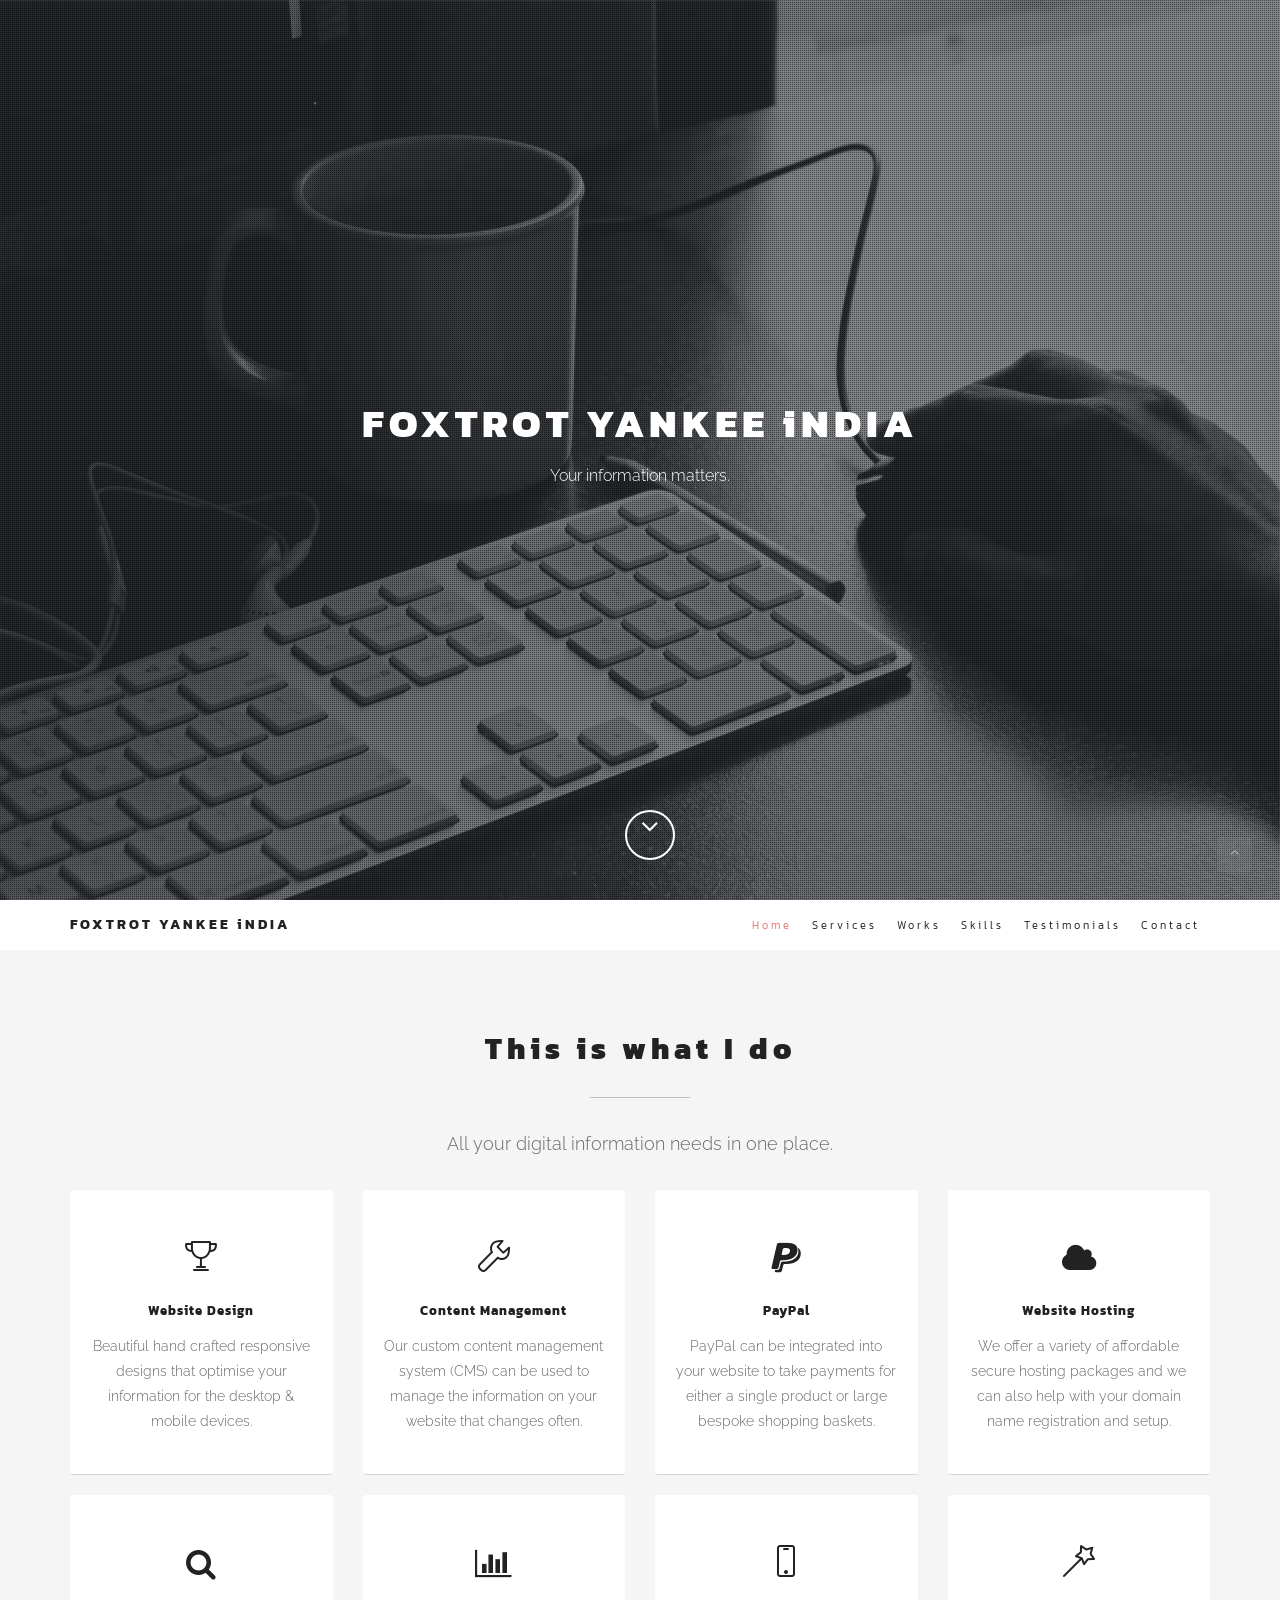
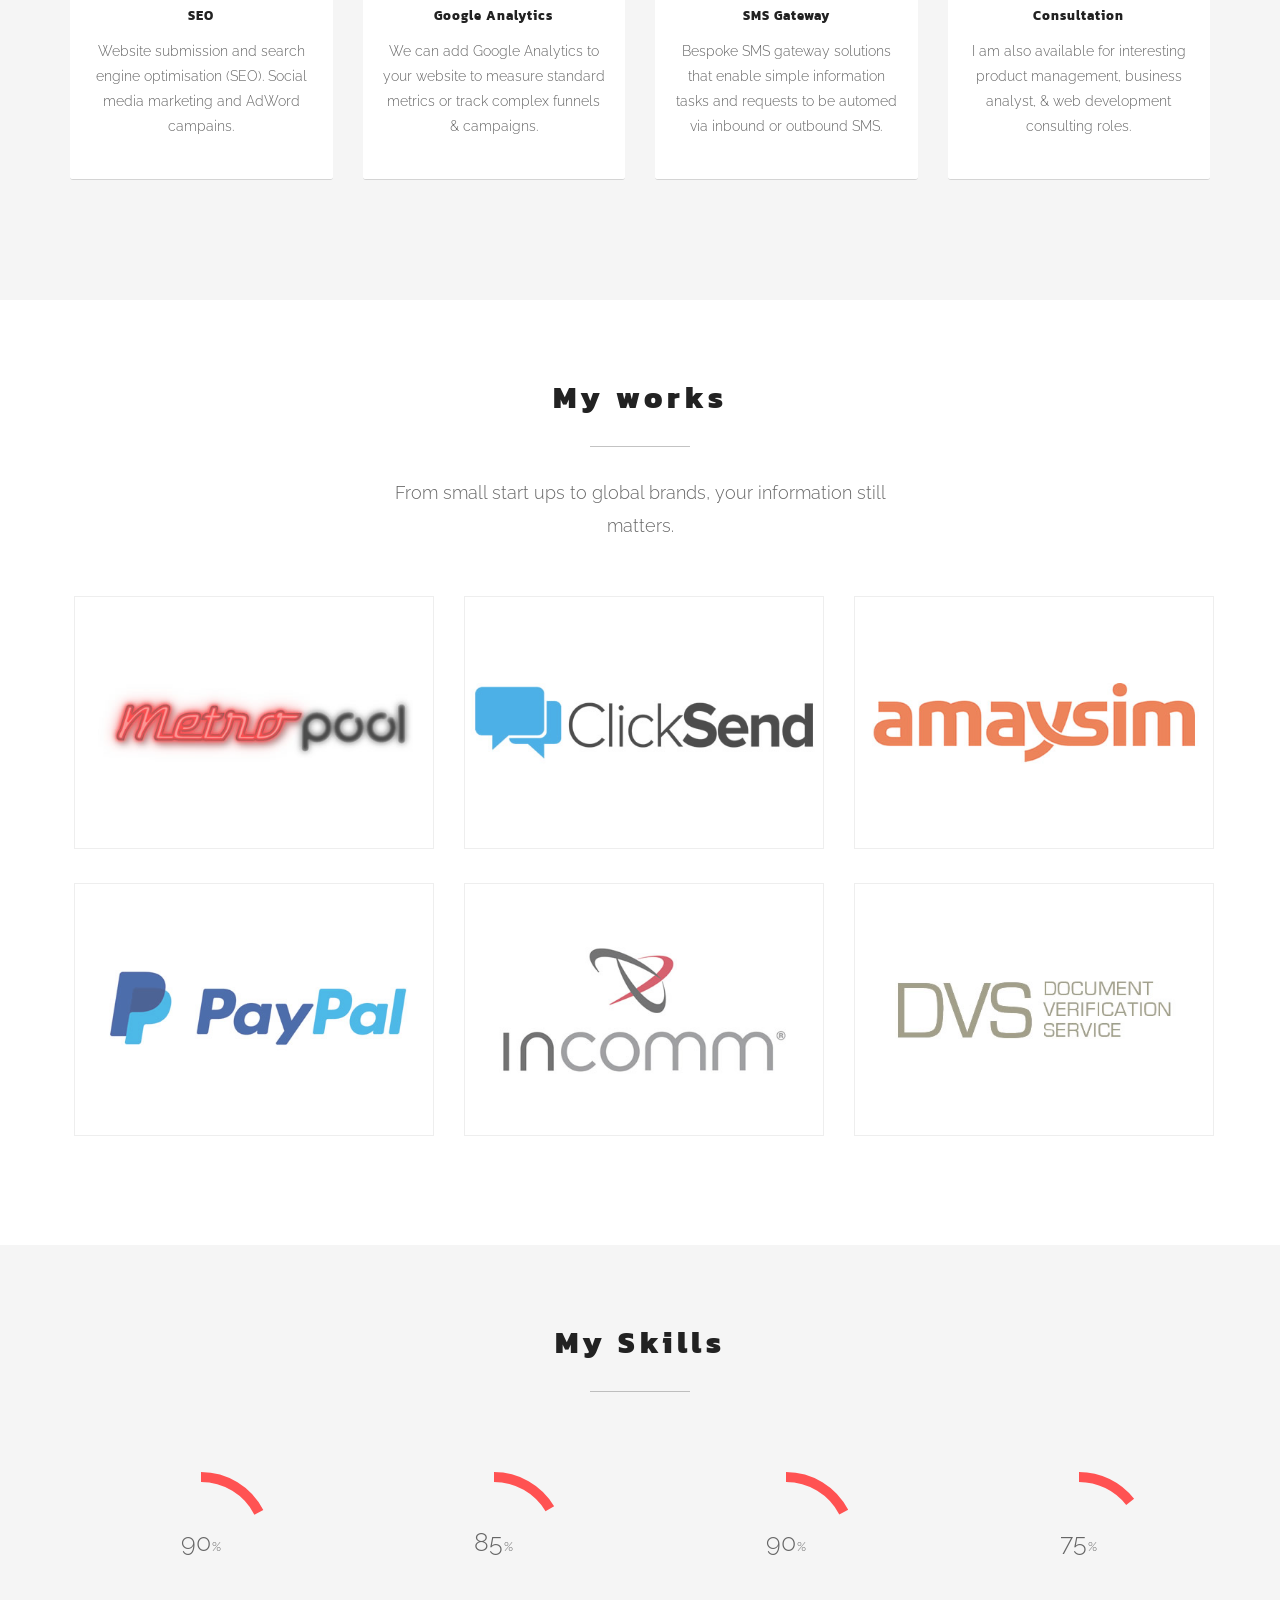
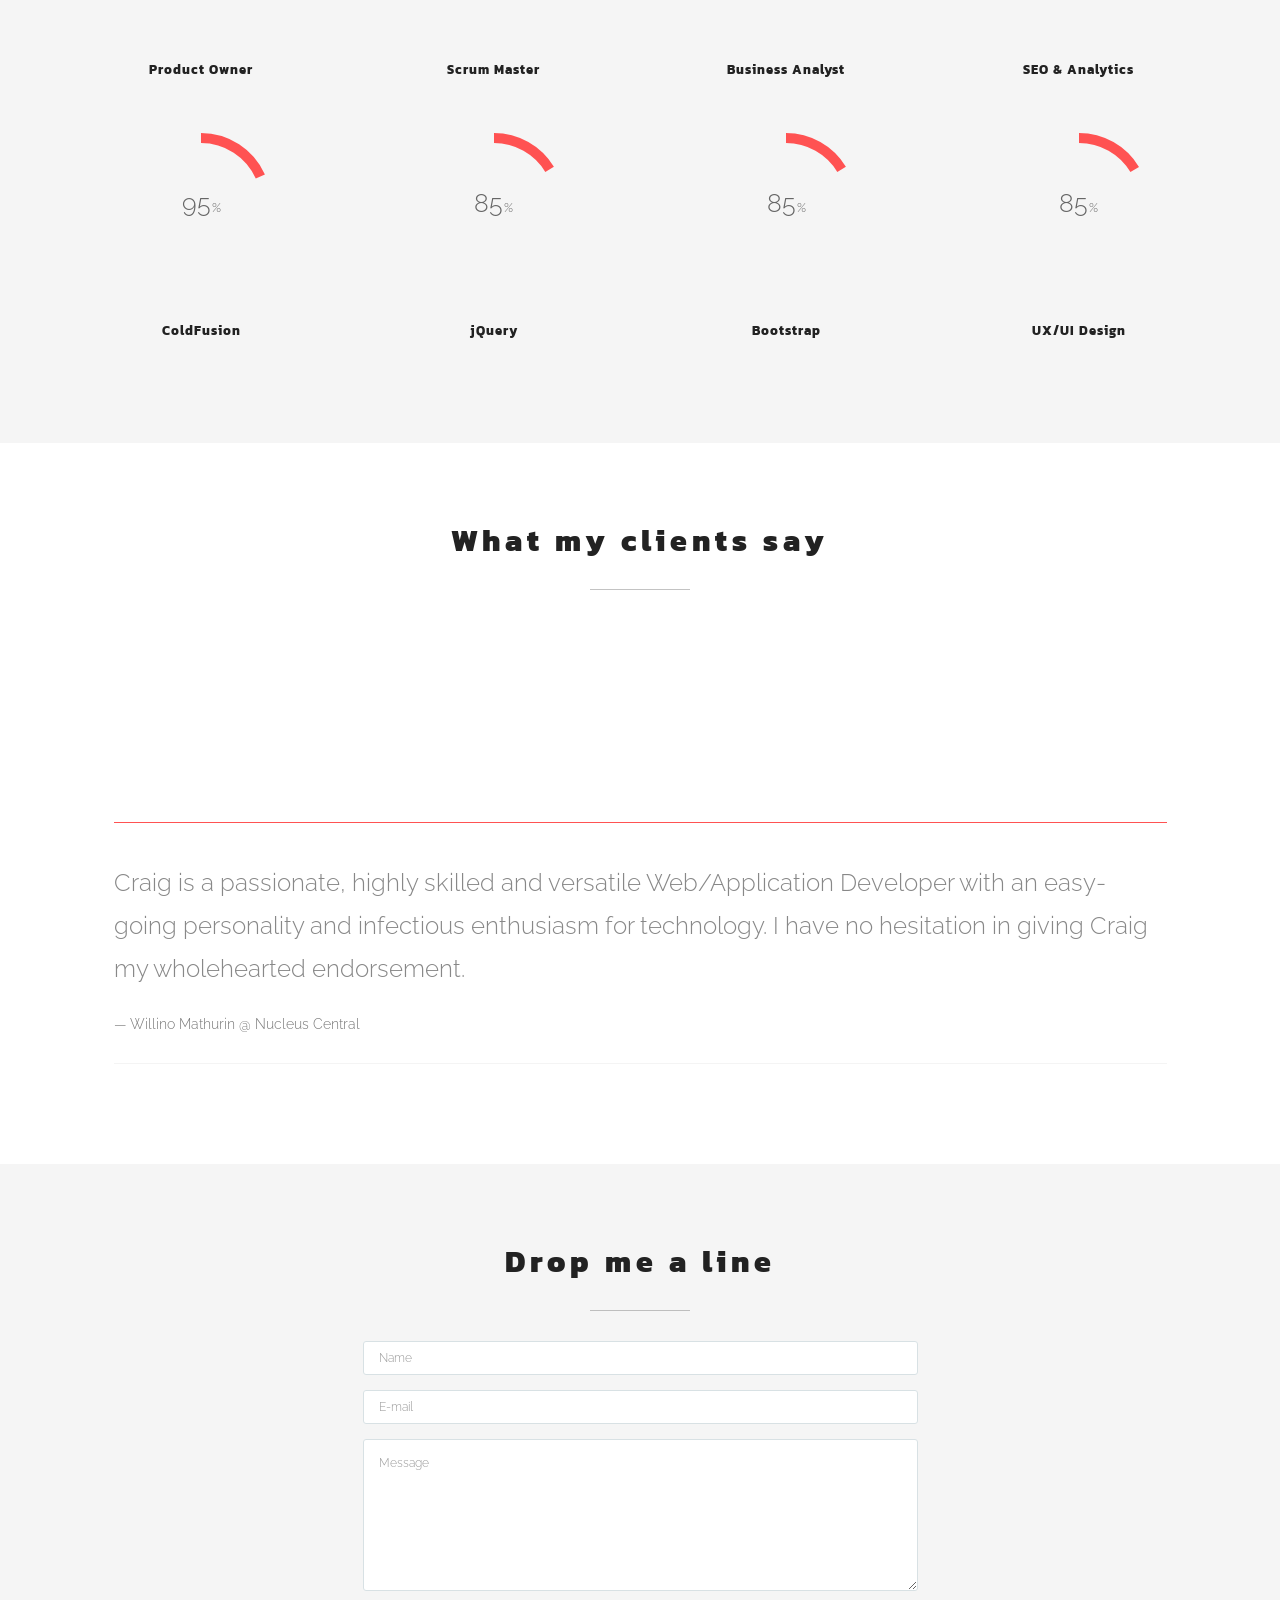
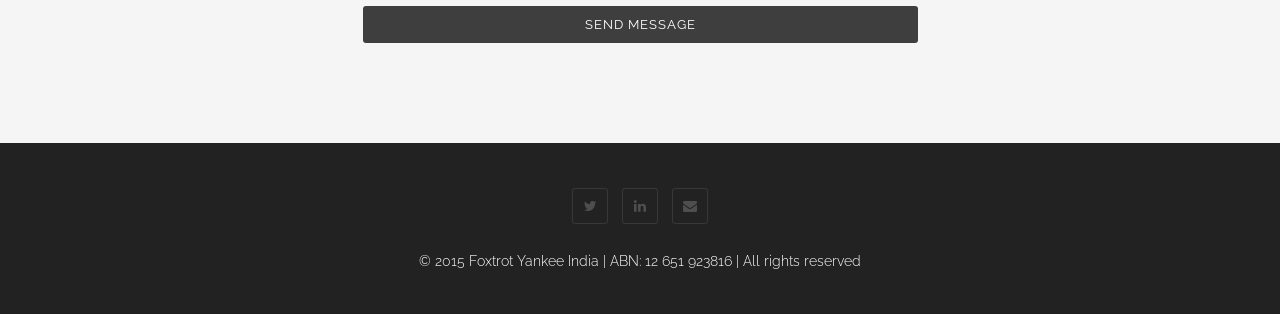
==== commit 5d8f2cdb: "test" ====
--- a/index.html
+++ b/index.html
@@ -1,255 +1,807 @@
 <!DOCTYPE html>
-<html>
+<html lang="en">
 <head>
-    <!-- Mobirise Free Bootstrap Template, https://mobirise.com -->
-  <meta charset="UTF-8">
-  <meta http-equiv="X-UA-Compatible" content="IE=edge">
-  <meta name="generator" content="Mobirise v2.6.1, mobirise.com">
-  <meta name="viewport" content="width=device-width, initial-scale=1">
-  <link rel="shortcut icon" href="assets/images/discover-mobile-350x350-16.png" type="image/x-icon">
-  <meta name="description" content="Free Bootstrap Template">
-  <title>Bootstrap Free Template</title>
-  <link rel="stylesheet" href="https://fonts.googleapis.com/css?family=Roboto:700,400&amp;subset=cyrillic,latin,greek,vietnamese">
-  <link rel="stylesheet" href="assets/bootstrap/css/bootstrap.min.css">
-  <link rel="stylesheet" href="assets/mobirise/css/style.css">
-  <link rel="stylesheet" href="assets/mobirise/css/mbr-additional.css" type="text/css">
-  
-  
+	<!-- Custom Google Fonts -->
+	<link href='https://fonts.googleapis.com/css?family=Signika:400,700' rel='stylesheet' type='text/css'>
+	<link href='https://fonts.googleapis.com/css?family=Kanit:400,700' rel='stylesheet' type='text/css'>
+	<link href='https://fonts.googleapis.com/css?family=Work+Sans:400,700' rel='stylesheet' type='text/css'>
+	<link href='https://fonts.googleapis.com/css?family=Source+Code+Pro:400,700' rel='stylesheet' type='text/css'>
+	
+	<!--  Favicon -->
+	<link rel="shortcut icon" href="assets/images/favicon3.ico" type="image/x-icon">
+	<link rel="icon" href="assets/images/favicon3.ico" type="image/x-icon">
+
+	<meta charset="UTF-8">
+	<meta name="viewport" content="width=device-width, initial-scale=1.0">
+	<meta name="description" content="Foxtrot Yankee India specialises in building websites that best display your digital information. We plan, design, and build modern responsive websites that function on all devices, a one stop shop for your information.">
+	<meta name="author" content="">
+	<meta name="robots" content="index, follow, noimageindex">
+
+	<title>FOXTROT YANKEE iNDIA - your information matters</title>
+
+	<!-- CSS -->
+	<link href="assets/bootstrap/css/bootstrap.min.css" rel="stylesheet" media="screen">
+	<link href="assets/css/font-awesome.min.css" rel="stylesheet" media="screen">
+	<link href="assets/css/simple-line-icons.css" rel="stylesheet" media="screen">
+	<link href="assets/css/animate.css" rel="stylesheet">
+    
+	<!-- Custom styles CSS -->
+	<link href="assets/css/style.css" rel="stylesheet" media="screen">
+    
+    <script src="assets/js/modernizr.custom.js"></script>
+       
 </head>
 <body>
 
-<section class="mbr-navbar mbr-navbar--freeze mbr-navbar--absolute mbr-navbar--transparent mbr-navbar--sticky mbr-navbar--auto-collapse" id="menu-93">
-    <div class="mbr-navbar__section mbr-section">
-        <div class="mbr-section__container container">
-            <div class="mbr-navbar__container">
-                <div class="mbr-navbar__column mbr-navbar__column--s mbr-navbar__brand">
-                    <span class="mbr-navbar__brand-link mbr-brand mbr-brand--inline">
-                        <span class="mbr-brand__logo"><a href="https://mobirise.com/"><img class="mbr-navbar__brand-img mbr-brand__img" src="assets/images/discover-mobile-350x350-53.png" alt="Mobirise"></a></span>
-                        <span class="mbr-brand__name"><a class="mbr-brand__name text-white" href="https://mobirise.com/">MOBIRISE</a></span>
-                    </span>
+	<!-- Preloader -->
+
+	<div id="preloader">
+		<div id="status"></div>
+	</div>
+
+	<!-- Home start -->
+
+	<section id="home" class="pfblock-image screen-height">
+        <div class="home-overlay"></div>
+		<div class="intro">
+			<!-- <div class="start">Hello, my name is John Doe and I am</div> -->
+			<!-- <h1>FOXTROT YANKEE iNDIA</h1>
+			<h1 style="font-family: 'Signika', sans-serif">FOXTROT YANKEE iNDIA</h1> -->
+			<h1 style="font-family: 'Kanit', sans-serif">FOXTROT YANKEE iNDIA</h1>
+			<!-- <h1 style="font-family: 'Work Sans', sans-serif">FOXTROT YANKEE iNDIA</h1>
+			<h1 style="font-family: 'Source Code Pro', sans-serif">FOXTROT YANKEE iNDIA</h1> -->
+			<div class="start">Your information matters.</div>
+		</div>
+
+        <a href="#services">
+		<div class="scroll-down">
+            <span>
+                <i class="fa fa-angle-down fa-2x"></i>
+            </span>
+		</div>
+        </a>
+
+	</section>
+
+	<!-- Home end -->
+
+	<!-- Navigation start -->
+
+	<header class="header">
+
+		<nav class="navbar navbar-custom" role="navigation">
+
+			<div class="container">
+
+				<div class="navbar-header">
+					<button type="button" class="navbar-toggle" data-toggle="collapse" data-target="#custom-collapse">
+						<span class="sr-only">Toggle navigation</span>
+						<span class="icon-bar"></span>
+						<span class="icon-bar"></span>
+						<span class="icon-bar"></span>
+					</button>
+					<a class="navbar-brand" href="index.html">FOXTROT YANKEE iNDIA</a>
+				</div>
+
+				<div class="collapse navbar-collapse" id="custom-collapse">
+					<ul class="nav navbar-nav navbar-right">
+						<li><a href="#home">Home</a></li>
+						<li><a href="#services">Services</a></li>
+                        <li><a href="#portfolio">Works</a></li>
+                        <li><a href="#skills">Skills</a></li>
+						<li><a href="#testimonials">Testimonials</a></li>
+						<li><a href="#contact">Contact</a></li>
+					</ul>
+				</div>
+
+			</div><!-- .container -->
+
+		</nav>
+
+	</header>
+
+	<!-- Navigation end -->
+
+    <!-- Services start -->
+
+	<section id="services" class="pfblock pfblock-gray">
+
+		<div class="container">
+
+			<div class="row">
+
+				<div class="col-sm-6 col-sm-offset-3">
+
+					<div class="pfblock-header wow fadeInUp">
+						<h2 class="pfblock-title">This is what I do</h2>
+						<div class="pfblock-line"></div>
+						<div class="pfblock-subtitle">
+							All your digital information needs in one place.
+						</div>
+					</div>
+
+				</div>
+
+			</div>
+
+			<div class="row">
+
+				<div class="col-sm-3">
+					<div class="iconbox wow slideInLeft">
+						<div class="iconbox-icon">
+							<span class="icon-trophy"></span>
+						</div>
+						<div class="iconbox-text">
+							<h3 class="iconbox-title">Website Design</h3>
+							<div class="iconbox-desc">
+								Beautiful hand crafted responsive designs that optimise your information for the desktop &amp; mobile devices.<br />
+							</div>
+						</div>
+					</div>
+				</div>
+				<div class="col-sm-3">
+					<div class="iconbox wow slideInLeft">
+						<div class="iconbox-icon">
+							<span class="icon-wrench"></span>
+						</div>
+						<div class="iconbox-text">
+							<h3 class="iconbox-title">Content Management</h3>
+							<div class="iconbox-desc">
+								Our custom content management system (CMS) can be used to manage the information on your website that changes often.
+							</div>
+						</div>
+					</div>
+				</div>
+				<div class="col-sm-3">
+					<div class="iconbox wow slideInRight">
+						<div class="iconbox-icon">
+							<i class="fa fa-paypal" aria-hidden="true"></i>
+						</div>
+						<div class="iconbox-text">
+							<h3 class="iconbox-title">PayPal</h3>
+							<div class="iconbox-desc">
+								PayPal can be integrated into your website to take payments for either a single product or large bespoke shopping baskets.
+							</div>
+						</div>
+					</div>
+				</div>
+				<div class="col-sm-3">
+					<div class="iconbox wow slideInRight">
+						<div class="iconbox-icon">
+							<i class="fa fa-cloud" aria-hidden="true"></i>
+						</div>
+						<div class="iconbox-text">
+							<h3 class="iconbox-title">Website Hosting</h3>
+							<div class="iconbox-desc">
+								We offer a variety of affordable secure hosting packages and we can also help with your domain name registration and setup.
+							</div>
+						</div>
+					</div>
+				</div>
+
+			</div>
+			<!-- .row -->
+			<div class="row">
+
+				<div class="col-sm-3">
+					<div class="iconbox wow slideInLeft">
+						<div class="iconbox-icon">
+							<i class="fa fa-search" aria-hidden="true"></i>
+						</div>
+						<div class="iconbox-text">
+							<h3 class="iconbox-title">SEO</h3>
+							<div class="iconbox-desc">
+								Website submission and search engine optimisation (SEO). Social media marketing and AdWord campains.<br />
+							</div>
+						</div>
+					</div>
+				</div>
+				<div class="col-sm-3">
+					<div class="iconbox wow slideInLeft">
+						<div class="iconbox-icon">
+							<i class="fa fa-bar-chart" aria-hidden="true"></i>
+						</div>
+						<div class="iconbox-text">
+							<h3 class="iconbox-title">Google Analytics</h3>
+							<div class="iconbox-desc">
+								We can add Google Analytics to your website to measure standard metrics or track complex funnels &amp; campaigns. 
+							</div>
+						</div>
+					</div>
+				</div>
+				<div class="col-sm-3">
+					<div class="iconbox wow slideInRight">
+						<div class="iconbox-icon">
+							<span class="icon-screen-smartphone"></span>
+						</div>
+						<div class="iconbox-text">
+							<h3 class="iconbox-title">SMS Gateway</h3>
+							<div class="iconbox-desc">
+								Bespoke SMS gateway solutions that enable simple information tasks and requests to be automed via inbound or outbound SMS.
+							</div>
+						</div>
+					</div>
+				</div>
+				<div class="col-sm-3">
+					<div class="iconbox wow slideInRight">
+						<div class="iconbox-icon">
+							<span class="icon-magic-wand"></span>
+						</div>
+						<div class="iconbox-text">
+							<h3 class="iconbox-title">Consultation</h3>
+							<div class="iconbox-desc">
+								I am also available for interesting product management, business analyst, &amp; web development consulting roles.
+							</div>
+						</div>
+					</div>
+				</div>
+
+			</div><!-- .row -->
+
+		</div><!-- .container -->
+
+	</section>
+
+	<!-- Services end -->
+    
+	<!-- Portfolio start -->
+
+	<section id="portfolio" class="pfblock">
+		<div class="container">
+			<div class="row">
+
+				<div class="col-sm-6 col-sm-offset-3">
+
+					<div class="pfblock-header wow fadeInUp">
+						<h2 class="pfblock-title">My works</h2>
+						<div class="pfblock-line"></div>
+						<div class="pfblock-subtitle">
+							From small start ups to global brands, your information still matters.
+						</div>
+					</div>
+
+				</div>
+
+			</div><!-- .row -->
+            
+            
+            <div class="row">
+
+                <!-- Metro Pool -->
+                <div class="col-xs-12 col-sm-4 col-md-4">
+                	<a href="http://www.metropool.club" target="_blank">
+	                    <div class="grid wow zoomIn">
+	                        <figure class="effect-bubba">
+	                            <img src="assets/images/item-6.jpg" alt="Metro Pool logo"/>
+	                            <figcaption>
+	                                <!-- <h2>Don't <span>Poke</span></h2> -->
+	                                <p>The world's most technologically advanced pool management system.</p>
+	                            </figcaption>			
+	                        </figure>
+	                    </div>
+                    </a>
+                </div> 
+                <!-- ClickSend -->
+                <div class="col-xs-12 col-sm-4 col-md-4">
+            		<a href="https://www.clicksend.com/au/" target="_blank">
+	                    <div class="grid wow zoomIn">
+	                        <figure class="effect-bubba">
+	                            <img src="assets/images/item-3.jpg" alt="ClickSend logo"/>
+	                            <figcaption>
+	                                <!-- <h2>The <span>Hat</span></h2> -->
+	                                <p>Automated inbound and outbound SMS gateway integration</p>
+	                            </figcaption>
+	                        </figure>
+	                    </div>
+                    </a>
                 </div>
-                <div class="mbr-navbar__hamburger mbr-hamburger text-white"><span class="mbr-hamburger__line"></span></div>
-                <div class="mbr-navbar__column mbr-navbar__menu">
-                    <nav class="mbr-navbar__menu-box mbr-navbar__menu-box--inline-right">
-                        <div class="mbr-navbar__column"><ul class="mbr-navbar__items mbr-navbar__items--right mbr-buttons mbr-buttons--freeze mbr-buttons--right btn-decorator mbr-buttons--active"><li class="mbr-navbar__item"><a class="mbr-buttons__link btn text-white" href="one-page.html">ONE PAGE</a></li> <li class="mbr-navbar__item"><a class="mbr-buttons__link btn text-white" href="slider.html">SLIDER</a></li><li class="mbr-navbar__item"><a class="mbr-buttons__link btn text-white" href="video-background.html">VIDEO BG</a></li> <li class="mbr-navbar__item"><a class="mbr-buttons__link btn text-white" href="blog.html">BLOG</a></li></ul></div>
-                        <div class="mbr-navbar__column"><ul class="mbr-navbar__items mbr-navbar__items--right mbr-buttons mbr-buttons--freeze mbr-buttons--right btn-inverse mbr-buttons--active"><li class="mbr-navbar__item"><a class="mbr-buttons__btn btn btn-default" href="https://mobirise.com/bootstrap-template/mobirise-free-template.zip">DOWNLOAD</a></li></ul></div>
-                    </nav>
+                <!-- amaysim -->
+                <div class="col-xs-12 col-sm-4 col-md-4">
+            		<a href="http://www.amaysim.com.au" target="_blank">
+	                    <div class="grid wow zoomIn">
+	                        <figure class="effect-bubba">
+	                            <img src="assets/images/item-5.jpg" alt="amaysim logo"/>
+	                            <figcaption>
+	                                <!-- <h2>Crypton <span>Dude</span></h2> -->
+	                                <p>Scrum Master &amp; Lead developer at the largest MVNO in Australia</p>
+	                            </figcaption>			
+	                        </figure>
+	                    </div>
+                    </a>
                 </div>
-            </div>
-        </div>
-    </div>
-</section>
-
-<section class="content-2 simple col-1 col-undefined mbr-parallax-background mbr-after-navbar" id="content5-92" style="background-image: url(assets/images/iphone-6-458153-1920-1920x1285-12.jpg);">
-    <div class="mbr-overlay" style="opacity: 0.6; background-color: rgb(0, 0, 0);"></div>
-    <div class="container">
-        <div class="row">
-            <div>
-                <div class="thumbnail">
-                    <div class="caption">
-                        <h3>FREE BOOTSTRAP TEMPLATE</h3>
-                        <div><p>Make your own bootstrap-based site in minutes! <br></p></div>
-                    </div>
+
+                <!-- PayPal -->
+                <div class="col-xs-12 col-sm-4 col-md-4">
+            		<a href="https://www.paypal.com/au/webapps/mpp/home" target="_blank">
+	                    <div class="grid wow zoomIn">
+	                        <figure class="effect-bubba">
+	                            <img src="assets/images/item-4.jpg" alt="PayPal logo"/>
+	                            <figcaption>
+	                                <!-- <h2>Bang <span>Bang</span></h2> -->
+	                                <p>website PayPal payment gateway integration</p>
+	                            </figcaption>			
+	                        </figure>
+	                    </div>
+                    </a>
                 </div>
-            </div>
-        </div>
-    </div>
-</section>
-
-<section class="content-2 col-4" id="features1-108" style="background-color: rgb(239, 239, 239);">
-    
-    <div class="container">
-        <div class="row">
-            <div>
-                <div class="thumbnail">
-                    <div class="image"><a href="one-page.html"><img class="undefined" src="assets/images/one-page-2509x1670-67.jpg"></a></div>
-                    <div class="caption">
-                        <div>
-                            <h3>ONE PAGE BOOTSTRAP TEMPLATE DEMO</h3>
-                            
-                        </div>
-                        <p class="group"><a href="one-page.html" class="btn btn-default">VIEW DEMO</a></p>
-                    </div>
+                <!-- InComm -->
+                <div class="col-xs-12 col-sm-4 col-md-4">
+	            	<a href="http://www.incomm.com/Pages/default.aspx" target="_blank">
+	                    <div class="grid wow zoomIn">
+	                        <figure class="effect-bubba">
+	                            <img src="assets/images/item-2.jpg" alt="InComm logo"/>
+	                            <figcaption>
+	                                <!-- <h2>Funny <span>Tortoise</span></h2> -->
+	                                <p>Retail starter pack validation and redemption integration</p>
+	                            </figcaption>			
+	                        </figure>
+	                    </div>
+                    </a>
                 </div>
-            </div>
-            <div>
-                <div class="thumbnail">
-                    <div class="image"><a href="slider.html"><img class="undefined" src="assets/images/slider-2511x1674-11.jpg"></a></div>
-                    <div class="caption">
-                        <div>
-                            <h3>FULL SCREEN SLIDER HEADER DEMO</h3>
-                            
-                        </div>
-                        <p class="group"><a href="slider.html" class="btn btn-default">VIEW DEMO</a></p>
-                    </div>
+                <!-- DVS -->
+                <div class="col-xs-12 col-sm-4 col-md-4">
+                    <a href="http://www.dvs.gov.au/Pages/default.aspx" target="_blank">
+	                    <div class="grid wow zoomIn">
+	                        <figure class="effect-bubba">
+	                            <img src="assets/images/item-1.jpg" alt="DVS logo"/>
+	                            <figcaption>
+	                                <!-- <h2>Crazy <span>Shark</span></h2> -->
+	                                <p>Website Document Verification System integration</p>
+	                            </figcaption>			
+	                        </figure>
+	                    </div>
+                    </a>
                 </div>
-            </div>
-            <div>
-                <div class="thumbnail">
-                    <div class="image"><a href="video-background.html"><img class="undefined" src="assets/images/video-bg-2510x1672-94.jpg"></a></div>
-                    <div class="caption">
-                        <div>
-                            <h3>VIDEO BACKGROUND JUMBOTRON DEMO</h3>
-                            
-                        </div>
-                        <p class="group"><a href="video-background.html" class="btn btn-default">VIEW DEMO</a></p>
-                    </div>
-                </div>
-            </div>
-            <div>
-                <div class="thumbnail">
-                    <div class="image"><a href="blog.html"><img class="undefined" src="assets/images/blog-2511x1670-3.jpg"></a></div>
-                    <div class="caption">
-                        <div>
-                            <h3>BOOTSTRAP BLOG TEMPLATE DEMO</h3>
-                            
-                        </div>
-                        <p class="group"><a href="blog.html" class="btn btn-default">VIEW DEMO</a></p>
-                    </div>
-                </div>
-            </div>
-        </div>
-    </div>
-</section>
-
-<section class="mbr-section" id="header3-109">
-    <div class="mbr-section__container container mbr-section__container--first">
-        <div class="mbr-header mbr-header--wysiwyg row">
-            <div class="col-sm-8 col-sm-offset-2">
-                <h3 class="mbr-header__text">MOBIRISE FREE BOOTSTRAP TEMPLATE</h3>
-                <p class="mbr-header__subtext">Free and easy-to-use bootstrap theme</p>
-            </div>
-        </div>
-    </div>
-</section>
-
-<section class="mbr-section" id="content1-96">
-    <div class="mbr-section__container container mbr-section__container--middle">
-        <div class="row">
-            <div class="mbr-article mbr-article--wysiwyg col-sm-8 col-sm-offset-2"><p>Mobirise Template is a free bootstrap template for any business, portfolio websites or blogs. Great for product, services landing pages, it is 100% mobile-friendly and looks amazing on any device. The theme includes a lot of rich features and addons that you can use as a great starting point for your next Bootstrap based project. The template is free for commercial and personal use; backlinks are not required but always appreciated.</p><blockquote><p><em>FEATURES:</em></p><ul><li><em>&nbsp; &nbsp; Clear HTML5 and CSS3</em></li><li><em>&nbsp; &nbsp; Bootstrap 3</em></li><li><em>&nbsp; &nbsp; Grid System and Responsive Design</em></li><li><em>&nbsp; &nbsp; Touch Swipe Support</em></li><li><em>&nbsp; &nbsp; Blog Page</em></li><li>&nbsp; &nbsp; Full-width Slider</li><li><em>&nbsp; &nbsp; Parallax Background</em></li><li><em>&nbsp; &nbsp; SEO Optimized</em></li><li><em>&nbsp; &nbsp; Google Fonts Support</em></li><li><em>&nbsp; &nbsp; Bootstrap Carousel</em></li><li><em>&nbsp; &nbsp; Responsive Pricing Tables</em></li><li><em>&nbsp; &nbsp; Video Background</em></li><li><em>&nbsp; &nbsp; Hamburger Mobile Menu</em></li><li><em>&nbsp; &nbsp; Sticky Header Menu</em></li><li><em>&nbsp; &nbsp; Contact Form</em></li><li><em>&nbsp; &nbsp; Google Fonts</em></li><li><em>&nbsp; &nbsp; Google Maps</em></li><li><em>&nbsp; &nbsp; Drag-n-drop Site Builder <a href="https://mobirise.com/" target="_blank">Included</a></em><br></li><li><em>&nbsp; &nbsp; Responsive Masonry Gallery with Lightbox</em><br></li><li><em>&nbsp; &nbsp; Bootstrap Components Compatible</em></li><li><em>&nbsp; &nbsp; Social Buttons - Share and Follow Us</em></li><li><em>&nbsp; &nbsp; All files are well commented and organized</em><br></li><li><em>&nbsp; &nbsp; Crossbrowser Compatible</em></li></ul><p><em><br></em></p></blockquote></div>
-        </div>
-    </div>
-</section>
-
-<section class="mbr-section" id="buttons1-115">
-    <div class="mbr-section__container container mbr-section__container--middle">
-        <div class="row">
-            <div class="col-sm-8 col-sm-offset-2">
-                <div class="mbr-buttons mbr-buttons--center"><a class="mbr-buttons__btn btn btn-lg btn-warning" href="https://mobirise.com/bootstrap-template/mobirise-free-template.zip">DOWNLOAD THEME NOW!</a> </div>
-            </div>
-        </div>
-    </div>
-</section>
-
-<section class="mbr-section" id="header3-110">
-    <div class="mbr-section__container container mbr-section__container--middle">
-        <div class="mbr-header mbr-header--wysiwyg row">
-            <div class="col-sm-8 col-sm-offset-2">
-                <h3 class="mbr-header__text">DEMOS</h3>
+                
                 
             </div>
-        </div>
-    </div>
-</section>
-
-<section class="mbr-section" id="image2-97">
-    <div class="mbr-section__container container mbr-section__container--middle">
-        <div class="row">
-            <div class="col-sm-8 col-sm-offset-2">
-                <figure class="mbr-figure mbr-figure--wysiwyg mbr-figure--full-width mbr-figure--caption-outside-bottom mbr-figure--no-bg">
-
-                    <div><a href="one-page.html"><img class="mbr-figure__img" src="assets/images/one-page-2509x1670-22.jpg"></a></div>
-                    
-                </figure>
-            </div>
-        </div>
-    </div>
-</section>
-
-<section class="mbr-section" id="image2-111">
-    <div class="mbr-section__container container mbr-section__container--middle">
-        <div class="row">
-            <div class="col-sm-8 col-sm-offset-2">
-                <figure class="mbr-figure mbr-figure--wysiwyg mbr-figure--full-width mbr-figure--caption-inside-bottom">
-
-                    <div><a href="slider.html"><img class="mbr-figure__img" src="assets/images/slider-2511x1674-33.jpg"></a></div>
-                    
-                </figure>
-            </div>
-        </div>
-    </div>
-</section>
-
-<section class="mbr-section" id="image2-113">
-    <div class="mbr-section__container container mbr-section__container--middle">
-        <div class="row">
-            <div class="col-sm-8 col-sm-offset-2">
-                <figure class="mbr-figure mbr-figure--wysiwyg mbr-figure--full-width mbr-figure--caption-inside-bottom">
-
-                    <div><a href="video-background.html"><img class="mbr-figure__img" src="assets/images/video-bg-2510x1672-73.jpg"></a></div>
-                    
-                </figure>
-            </div>
-        </div>
-    </div>
-</section>
-
-<section class="mbr-section" id="image2-114">
-    <div class="mbr-section__container container mbr-section__container--last">
-        <div class="row">
-            <div class="col-sm-8 col-sm-offset-2">
-                <figure class="mbr-figure mbr-figure--wysiwyg mbr-figure--full-width mbr-figure--caption-inside-bottom">
-
-                    <div><a href="blog.html"><img class="mbr-figure__img" src="assets/images/blog-2511x1670-64.jpg"></a></div>
-                    
-                </figure>
-            </div>
-        </div>
-    </div>
-</section>
-
-<section class="mbr-section mbr-section--relative mbr-section--fixed-size mbr-parallax-background" id="msg-box3-117" style="background-image: url(assets/images/imac-605421-1920-1920x1275-41.jpg);">
-    <div class="mbr-overlay" style="opacity: 0.8; background-color: rgb(255, 255, 255);"></div>
-    <div class="mbr-section__container container mbr-section__container--first">
-        <div class="mbr-header mbr-header--wysiwyg row">
-            <div class="col-sm-8 col-sm-offset-2">
-                <h3 class="mbr-header__text">FREE LICENSE TERMS</h3>
-                
-            </div>
-        </div>
-    </div>
-    <div class="mbr-section__container container mbr-section__container--middle">
-        <div class="row">
-            <div class="mbr-article mbr-article--wysiwyg col-sm-8 col-sm-offset-2"><ul><li>Mobirise Bootstrap Template is free, you may use it in any personal or business projects without any charge. Backlinks and credits are appreciated but not mandatory.</li><li>You may not redistribute or resale this template, modified or unmodified.<br></li></ul></div>
-        </div>
-    </div>
-    <div class="mbr-section__container container mbr-section__container--last">
-        <div class="row">
-            <div class="col-sm-8 col-sm-offset-2">
-                <div class="mbr-buttons mbr-buttons--center"><a class="mbr-buttons__btn btn btn-lg btn-default" href="https://mobirise.com/bootstrap-template/mobirise-free-template.zip">DOWNLOAD TEMPLATE</a></div>
-            </div>
-        </div>
-    </div>
-</section>
-
-<footer class="mbr-section mbr-section--relative mbr-section--fixed-size" id="footer1-94" style="background-color: rgb(68, 68, 68);">
+
+
+		</div><!-- .contaier -->
+
+	</section>
+
+	<!-- Portfolio end -->
     
-    <div class="mbr-section__container container">
-        <div class="mbr-footer mbr-footer--wysiwyg row">
-            <div class="col-sm-12">
-                <p class="mbr-footer__copyright"></p><p>Copyright (c) 2015 Company Name. <a href="https://mobirise.com/bootstrap-template/license.txt" class="text-gray">License</a></p><p></p>
-            </div>
-        </div>
-    </div>
-</footer>
-
-
-  <script src="assets/jquery/jquery.min.js"></script>
-  <script src="assets/bootstrap/js/bootstrap.min.js"></script>
-  <script src="assets/smooth-scroll/SmoothScroll.js"></script>
-  <script src="assets/jarallax/jarallax.js"></script>
-  <script src="assets/mobirise/js/script.js"></script>
-  
-  
+    <!-- Skills start -->
+    <section class="pfblock pfblock-gray" id="skills">
+		
+			<div class="container">
+			
+				<div class="row skills">
+					
+					<div class="row">
+
+                        <div class="col-sm-6 col-sm-offset-3">
+
+                            <div class="pfblock-header wow fadeInUp">
+                                <h2 class="pfblock-title">My Skills</h2>
+                                <div class="pfblock-line"></div>
+                                <!-- <div class="pfblock-subtitle">
+                                    No one lights a lamp in order to hide it behind the door: the purpose of light is to create more light, to open people’s eyes, to reveal the marvels around.
+                                </div> -->
+                            </div>
+
+                        </div>
+
+                    </div>
+
+                    <!-- .row -->
+					<div class="col-sm-6 col-md-3 text-center">
+						<span data-percent="90" class="chart easyPieChart" style="width: 140px; height: 140px; line-height: 140px;">
+                            <span class="percent">90</span>
+                        </span>
+						<h3 class="text-center">Product Owner</h3>
+					</div>
+					<div class="col-sm-6 col-md-3 text-center">
+						<span data-percent="85" class="chart easyPieChart" style="width: 140px; height: 140px; line-height: 140px;">
+                            <span class="percent">85</span>
+                        </span>
+						<h3 class="text-center">Scrum Master</h3>
+					</div>
+					<div class="col-sm-6 col-md-3 text-center">
+						<span data-percent="90" class="chart easyPieChart" style="width: 140px; height: 140px; line-height: 140px;">
+                            <span class="percent">90</span>
+                        </span>
+						<h3 class="text-center">Business Analyst</h3>
+					</div>
+					<div class="col-sm-6 col-md-3 text-center">
+						<span data-percent="75" class="chart easyPieChart" style="width: 140px; height: 140px; line-height: 140px;">
+                            <span class="percent">75</span>
+                        </span>
+						<h3 class="text-center">SEO & Analytics</h3>
+					</div>
+
+                    <!-- .row -->
+					<div class="col-sm-6 col-md-3 text-center">
+						<span data-percent="95" class="chart easyPieChart" style="width: 140px; height: 140px; line-height: 140px;">
+                            <span class="percent">95</span>
+                        </span>
+						<h3 class="text-center">ColdFusion</h3>
+					</div>
+					<div class="col-sm-6 col-md-3 text-center">
+						<span data-percent="85" class="chart easyPieChart" style="width: 140px; height: 140px; line-height: 140px;">
+                            <span class="percent">85</span>
+                        </span>
+						<h3 class="text-center">jQuery</h3>
+					</div>
+					<div class="col-sm-6 col-md-3 text-center">
+						<span data-percent="85" class="chart easyPieChart" style="width: 140px; height: 140px; line-height: 140px;">
+                            <span class="percent">85</span>
+                        </span>
+						<h3 class="text-center">Bootstrap</h3>
+					</div>
+					<div class="col-sm-6 col-md-3 text-center">
+						<span data-percent="85" class="chart easyPieChart" style="width: 140px; height: 140px; line-height: 140px;">
+                            <span class="percent">85</span>
+                        </span>
+						<h3 class="text-center">UX/UI Design</h3>
+					</div>
+					
+				</div><!--End row -->
+			
+			</div>
+		
+    </section>    
+    <!-- Skills end -->
+
+	<!-- Testimonials start -->
+	<section id="testimonials" class="pfblock pfblock">
+
+		<div class="container">
+            
+            <div class="row">
+
+				<div class="col-sm-6 col-sm-offset-3">
+
+					<div class="pfblock-header wow fadeInUp">
+						<h2 class="pfblock-title">What my clients say</h2>
+						<div class="pfblock-line"></div>
+						<div class="pfblock-subtitle">
+							<!-- No one lights a lamp in order to hide it behind the door: the purpose of light is to create more light, to open people’s eyes, to reveal the marvels around. -->
+							<br /><br /><br /><br />
+						</div>
+					</div>
+
+				</div>
+
+			</div><!-- .row -->
+
+            <div class="row">
+
+			<div id="cbp-qtrotator" class="cbp-qtrotator">
+                <div class="cbp-qtcontent">
+                    <!-- <img src="assets/images/client-1.jpg" alt="client-1" /> -->
+                    <blockquote>
+                      <p>Craig is a passionate, highly skilled and versatile Web/Application Developer with an easy-going personality and infectious enthusiasm for technology. I have no hesitation in giving Craig my wholehearted endorsement.</p>
+                      <footer>Willino Mathurin @ Nucleus Central</footer>
+                    </blockquote>
+                </div>
+                <div class="cbp-qtcontent">
+                    <!-- <img src="assets/images/client-2.jpg" alt="client-2" /> -->
+                    <blockquote>
+                      <p>I worked with Craig during his time as Application Developer for Sydney Harbour Foreshore Authority. Craig had fantastic development skills and was an innovative staff member that always was willing to go that extra step for a great outcome. Craig was a fun employee to work with and a team player!</p>
+                      <footer>Alex Render @ Sydney Harbour Foreshore Authority</footer>
+                    </blockquote>
+                </div>
+                <div class="cbp-qtcontent">
+                    <!-- <img src="assets/images/client-2.jpg" alt="client-2" /> -->
+                    <blockquote>
+                      <p>Always a great team player, even now that he's on the other side of the world, Craig is still ready to lend a helping hand or share his insight. I especially appreciate his ability to translate 'techie talk' for us mere marketing mortals!</p>
+                      <footer>Jenny Kent @ Global Coal</footer>
+                    </blockquote>
+                </div>
+                <div class="cbp-qtcontent">
+                    <!-- <img src="assets/images/client-2.jpg" alt="client-2" /> -->
+                    <blockquote>
+                      <p>Not only is Craig a highly capable front and back end developer, he is also good fun. This latter facet can be invaluable when it comes to delivering more awkward projects, such as building a website with a circular interface for Tesco. I'd hire him again.</p>
+                      <footer>Sean Kelly @ Oneninety Communications Ltd</footer>
+                    </blockquote>
+                </div>
+
+
+
+            </div>		
+
+            </div><!-- .row -->
+
+					
+		</div><!-- .row -->
+	</section>
+
+	<!-- Testimonial end -->
+
+
+	<!-- Contact start -->
+
+	<section id="contact" class="pfblock pfblock-gray">
+		<div class="container">
+			<div class="row">
+
+				<div class="col-sm-6 col-sm-offset-3">
+
+					<div class="pfblock-header">
+						<h2 class="pfblock-title">Drop me a line</h2>
+						<div class="pfblock-line"></div>
+						<div class="pfblock-subtitle">
+							<!-- No one lights a lamp in order to hide it behind the door: the purpose of light is to create more light, to open people’s eyes, to reveal the marvels around. -->
+						</div>
+					</div>
+
+				</div>
+
+			</div><!-- .row -->
+
+			<div class="row">
+
+				<div class="col-sm-6 col-sm-offset-3">
+
+					<form id="contactForm" role="form">
+						<div class="ajax-hidden">
+							<div class="form-group wow fadeInUp">
+								<label class="sr-only" for="c_name">Name</label>
+								<input type="text" id="c_name" class="form-control" name="contactName" placeholder="Name">
+							</div>
+
+							<div class="form-group wow fadeInUp" data-wow-delay=".1s">
+								<label class="sr-only" for="c_email">Email</label>
+								<input type="email" id="c_email" class="form-control" name="contactEmail" placeholder="E-mail">
+							</div>
+
+							<div class="form-group wow fadeInUp" data-wow-delay=".2s">
+								<textarea class="form-control" id="c_message" name="contactMessage" rows="7" placeholder="Message"></textarea>
+							</div>
+
+							<button type="button" id="sendForm" class="btn btn-lg btn-block wow fadeInUp" data-wow-delay=".3s">Send Message</button>
+						</div>
+
+						<div class="ajax-response"></div>
+					</form>
+
+				</div>
+
+			</div><!-- .row -->
+		</div><!-- .container -->
+	</section>
+
+	<!-- Contact end -->
+
+	<!-- Footer start -->
+
+	<footer id="footer">
+		<div class="container">
+			<div class="row">
+
+				<div class="col-sm-12">
+
+					<ul class="social-links">
+						<!-- <li><a href="index.html#" class="wow fadeInUp"><i class="fa fa-facebook"></i></a></li> -->
+						<li><a href="https://twitter.com/FoxyYankyIndy" target="_blank" class="wow fadeInUp" data-wow-delay=".1s"><i class="fa fa-twitter"></i></a></li>
+						<li><a href="http://www.linkedin.com/in/craigalanriley" target="_blank" class="wow fadeInUp" data-wow-delay=".1s"><i class="fa fa-linkedin"></i></a></li>
+						<!-- <li><a href="index.html#" class="wow fadeInUp" data-wow-delay=".2s"><i class="fa fa-google-plus"></i></a></li> -->
+						<!-- <li><a href="index.html#" class="wow fadeInUp" data-wow-delay=".4s"><i class="fa fa-pinterest"></i></a></li> -->
+						<li><a href="index.html#" class="wow fadeInUp" data-wow-delay=".5s"><i class="fa fa-envelope"></i></a></li>
+					</ul>
+
+					<!-- <p class="heart">
+                        Made with <span class="fa fa-heart fa-2x animated pulse"></span> in Nottingham
+                    </p> -->
+                    <p class="copyright">
+                        © 2015 Foxtrot Yankee India | ABN: 12 651 923816 | All rights reserved
+					</p>
+
+				</div>
+
+			</div><!-- .row -->
+		</div><!-- .container -->
+	</footer>
+
+	<!-- Footer end -->
+
+	<!-- Scroll to top -->
+
+	<div class="scroll-up">
+		<a href="#home"><i class="fa fa-angle-up"></i></a>
+	</div>
+    
+    <!-- Scroll to top end-->
+
+	<!-- Javascript files -->
+
+	<script src="assets/js/jquery-1.11.1.min.js"></script>
+	<script src="assets/bootstrap/js/bootstrap.min.js"></script>
+	<script src="assets/js/jquery.parallax-1.1.3.js"></script>
+	<script src="assets/js/imagesloaded.pkgd.js"></script>
+	<script src="assets/js/jquery.sticky.js"></script>
+	<script src="assets/js/smoothscroll.js"></script>
+	<script src="assets/js/wow.min.js"></script>
+    <script src="assets/js/jquery.easypiechart.js"></script>
+    <script src="assets/js/waypoints.min.js"></script>
+    <script src="assets/js/jquery.cbpQTRotator.js"></script>
+	<script src="assets/js/custom.js"></script>
+
+	<script>
+	  // GA
+	  (function(i,s,o,g,r,a,m){i['GoogleAnalyticsObject']=r;i[r]=i[r]||function(){
+	  (i[r].q=i[r].q||[]).push(arguments)},i[r].l=1*new Date();a=s.createElement(o),
+	  m=s.getElementsByTagName(o)[0];a.async=1;a.src=g;m.parentNode.insertBefore(a,m)
+	  })(window,document,'script','https://www.google-analytics.com/analytics.js','ga');
+
+	  ga('create', 'UA-81178221-1', 'auto');
+	  ga('send', 'pageview');
+
+	</script>
+
+
+	<script type="text/javascript">	
+	
+	$(function() 
+		{	
+
+		$("#sendForm").click(function() 
+			{
+
+			console.log("SendForm!");
+
+			contactName = "Name...";
+			contactEmail = "Contact...";
+			contactMessage = "Message...";
+
+			$.ajax({
+				// the location of the CFC to run
+				url: "cfc/contact.cfc?method=sendContactMessage"
+				// send a GET HTTP operation
+				, type: "post"
+				// tell jQuery we're getting JSON back
+				// , dataType: "json"
+				// send the data to the CFC
+				, data: {
+				    	Name: contactName,
+				    	Email: contactEmail,
+				    	Message: contactMessage
+				  		}
+				// this gets the data returned on success
+				, success: function (data)
+					{
+					// this uses the "jquery.field.min.js" library to easily populate your form with the data from the server
+					console.log("Sucess!" & data);
+					
+					// $("#saveIcon"+ fixtureID).toggleClass( "fa-spin" ); 
+					
+					}
+				// this runs if an error
+				, error: function (xhr, textStatus, errorThrown)
+					{
+				    // show error
+				    console.log(errorThrown);
+				    
+				    // $("#btnSave").toggleClass( "fa-spin" ); 
+				  	}
+				});
+			}); 
+
+
+
+
+
+
+
+
+
+
+
+
+
+
+			
+		$(".saveResult").click(function() 
+			{
+			// Get Form Values
+		    console.log("save!");	
+		    
+		    // Get Fixture ID
+		    fixtureID = $(this).attr('fixtureID');
+		    console.log("fixtureID: " + fixtureID);
+
+		    
+
+		    startTime = $("input[name=startTime" + fixtureID + "]:checked").val();
+		    console.log(startTime);
+
+
+
+		    
+		    $("#saveIcon" + fixtureID).toggleClass( "fa-spin" ); 
+		    
+		    // Get Fixture Status
+		    fixtureStatus = $("select[name=fixtureStatus" + fixtureID + "] option:selected").val();
+		    console.log("fixtureStatus: " + fixtureStatus);
+		    
+		    // Get Rescheduled Week
+		    rescheduledWeek = $("select[name=rescheduledWeek" + fixtureID + "] option:selected").val();
+		    console.log("rescheduledWeek: " + rescheduledWeek);
+		    
+		    // Get Result ID
+		    resultID = $(this).attr('resultID');
+		    console.log("resultID: " + resultID);
+		    
+		    // Get Player IDs
+		    homePlayerID = $(this).attr('homePlayerID');
+		    console.log("homePlayerID: " + homePlayerID);
+		    awayPlayerID = $(this).attr('awayPlayerID');
+		    console.log("awayPlayerID: " + awayPlayerID);
+		    
+		    // Get Lag Value
+		    lag = $("input[name=lag" + fixtureID + "]:checked").val();
+		    console.log("lag: " + lag);
+		    
+		    // Get Runouts
+		    homeRunouts = $("select[name=homeRunouts" + fixtureID + "] option:selected").val();
+		    console.log("homeRunouts: " + homeRunouts);
+		    awayRunouts = $("select[name=awayRunouts" + fixtureID + "] option:selected").val();
+		    console.log("awayRunouts: " + awayRunouts);
+		    
+		    // Get Scores
+		    homeScore = $("select[name=homeScore" + fixtureID + "] option:selected").val();
+		    console.log("homeScore: " + homeScore);
+		    awayScore = $("select[name=awayScore" + fixtureID + "] option:selected").val();
+		    console.log("awayScore: " + awayScore);
+		    
+		    $(".homeScore" + fixtureID).text(homeScore);
+		    $(".awayScore" + fixtureID).text(awayScore);
+		    
+	    	$.ajax({
+				// the location of the CFC to run
+				url: "../cfc/results.cfc?method=updateResults"
+				// send a GET HTTP operation
+				, type: "post"
+				// tell jQuery we're getting JSON back
+				// , dataType: "json"
+				// send the data to the CFC
+				, data: {
+				    	// send the ID entered by the user
+				    	EventID: 0,
+				    	FixtureID: fixtureID,
+				    	ResultID: resultID,
+				    	homePlayerID: homePlayerID,
+				    	awayPlayerID: awayPlayerID,
+				    	lag: lag,
+				    	homeRunouts: homeRunouts,
+				    	awayRunouts: awayRunouts,
+				    	homeScore: homeScore,
+				    	awayScore: awayScore,
+				    	fixtureStatus: fixtureStatus,
+				    	rescheduledWeek: rescheduledWeek,
+				    	startTime: startTime
+				  		}
+				// this gets the data returned on success
+				, success: function (data)
+					{
+					// this uses the "jquery.field.min.js" library to easily populate your form with the data from the server
+					// alert("Success!");
+					console.log("Sucess!" & data);
+					// $(".editForm").slideUp("slow");
+					
+					$("#saveIcon"+ fixtureID).toggleClass( "fa-spin" ); 
+					
+					}
+				// this runs if an error
+				, error: function (xhr, textStatus, errorThrown)
+					{
+				    // show error
+				    // alert(errorThrown);
+				    console.log(errorThrown);	
+				    
+				    // $("#btnSave").toggleClass( "fa-spin" ); 
+				  	}
+				});
+			});    
+			
+		}); // $ Ready End
+
+	</script>
+
+
+
 </body>
 </html>
--- a/assets/css/simple-line-icons.css
+++ b/assets/css/simple-line-icons.css
@@ -0,0 +1,526 @@
+@font-face {
+	font-family: 'Simple-Line-Icons';
+	src:url('../fonts/Simple-Line-Icons.eot');
+	src:url('../fonts/Simple-Line-Icons.eot?#iefix') format('embedded-opentype'),
+		url('../fonts/Simple-Line-Icons.woff') format('woff'),
+		url('../fonts/Simple-Line-Icons.ttf') format('truetype'),
+		url('../fonts/Simple-Line-Icons.svg#Simple-Line-Icons') format('svg');
+	font-weight: normal;
+	font-style: normal;
+}
+
+/* Use the following CSS code if you want to use data attributes for inserting your icons */
+[data-icon]:before {
+	font-family: 'Simple-Line-Icons';
+	content: attr(data-icon);
+	speak: none;
+	font-weight: normal;
+	font-variant: normal;
+	text-transform: none;
+	line-height: 1;
+	-webkit-font-smoothing: antialiased;
+	-moz-osx-font-smoothing: grayscale;
+}
+
+/* Use the following CSS code if you want to have a class per icon */
+/*
+Instead of a list of all class selectors,
+you can use the generic selector below, but it's slower:
+[class*="icon-"] {
+*/
+.icon-user-female, .icon-user-follow, .icon-user-following, .icon-user-unfollow, .icon-trophy, .icon-screen-smartphone, .icon-screen-desktop, .icon-plane, .icon-notebook, .icon-moustache, .icon-mouse, .icon-magnet, .icon-energy, .icon-emoticon-smile, .icon-disc, .icon-cursor-move, .icon-crop, .icon-credit-card, .icon-chemistry, .icon-user, .icon-speedometer, .icon-social-youtube, .icon-social-twitter, .icon-social-tumblr, .icon-social-facebook, .icon-social-dropbox, .icon-social-dribbble, .icon-shield, .icon-screen-tablet, .icon-magic-wand, .icon-hourglass, .icon-graduation, .icon-ghost, .icon-game-controller, .icon-fire, .icon-eyeglasses, .icon-envelope-open, .icon-envelope-letter, .icon-bell, .icon-badge, .icon-anchor, .icon-wallet, .icon-vector, .icon-speech, .icon-puzzle, .icon-printer, .icon-present, .icon-playlist, .icon-pin, .icon-picture, .icon-map, .icon-layers, .icon-handbag, .icon-globe-alt, .icon-globe, .icon-frame, .icon-folder-alt, .icon-film, .icon-feed, .icon-earphones-alt, .icon-earphones, .icon-drop, .icon-drawer, .icon-docs, .icon-directions, .icon-direction, .icon-diamond, .icon-cup, .icon-compass, .icon-call-out, .icon-call-in, .icon-call-end, .icon-calculator, .icon-bubbles, .icon-briefcase, .icon-book-open, .icon-basket-loaded, .icon-basket, .icon-bag, .icon-action-undo, .icon-action-redo, .icon-wrench, .icon-umbrella, .icon-trash, .icon-tag, .icon-support, .icon-size-fullscreen, .icon-size-actual, .icon-shuffle, .icon-share-alt, .icon-share, .icon-rocket, .icon-question, .icon-pie-chart, .icon-pencil, .icon-note, .icon-music-tone-alt, .icon-music-tone, .icon-microphone, .icon-loop, .icon-logout, .icon-login, .icon-list, .icon-like, .icon-home, .icon-grid, .icon-graph, .icon-equalizer, .icon-dislike, .icon-cursor, .icon-control-start, .icon-control-rewind, .icon-control-play, .icon-control-pause, .icon-control-forward, .icon-control-end, .icon-calendar, .icon-bulb, .icon-bar-chart, .icon-arrow-up, .icon-arrow-right, .icon-arrow-left, .icon-arrow-down, .icon-ban, .icon-bubble, .icon-camcorder, .icon-camera, .icon-check, .icon-clock, .icon-close, .icon-cloud-download, .icon-cloud-upload, .icon-doc, .icon-envelope, .icon-eye, .icon-flag, .icon-folder, .icon-heart, .icon-info, .icon-key, .icon-link, .icon-lock, .icon-lock-open, .icon-magnifier, .icon-magnifier-add, .icon-magnifier-remove, .icon-paper-clip, .icon-paper-plane, .icon-plus, .icon-pointer, .icon-power, .icon-refresh, .icon-reload, .icon-settings, .icon-star, .icon-symbol-female, .icon-symbol-male, .icon-target, .icon-volume-1, .icon-volume-2, .icon-volume-off, .icon-users {
+	font-family: 'Simple-Line-Icons';
+	speak: none;
+	font-style: normal;
+	font-weight: normal;
+	font-variant: normal;
+	text-transform: none;
+	line-height: 1;
+	-webkit-font-smoothing: antialiased;
+}
+.icon-user-female:before {
+	content: "\e000";
+}
+.icon-user-follow:before {
+	content: "\e002";
+}
+.icon-user-following:before {
+	content: "\e003";
+}
+.icon-user-unfollow:before {
+	content: "\e004";
+}
+.icon-trophy:before {
+	content: "\e006";
+}
+.icon-screen-smartphone:before {
+	content: "\e010";
+}
+.icon-screen-desktop:before {
+	content: "\e011";
+}
+.icon-plane:before {
+	content: "\e012";
+}
+.icon-notebook:before {
+	content: "\e013";
+}
+.icon-moustache:before {
+	content: "\e014";
+}
+.icon-mouse:before {
+	content: "\e015";
+}
+.icon-magnet:before {
+	content: "\e016";
+}
+.icon-energy:before {
+	content: "\e020";
+}
+.icon-emoticon-smile:before {
+	content: "\e021";
+}
+.icon-disc:before {
+	content: "\e022";
+}
+.icon-cursor-move:before {
+	content: "\e023";
+}
+.icon-crop:before {
+	content: "\e024";
+}
+.icon-credit-card:before {
+	content: "\e025";
+}
+.icon-chemistry:before {
+	content: "\e026";
+}
+.icon-user:before {
+	content: "\e005";
+}
+.icon-speedometer:before {
+	content: "\e007";
+}
+.icon-social-youtube:before {
+	content: "\e008";
+}
+.icon-social-twitter:before {
+	content: "\e009";
+}
+.icon-social-tumblr:before {
+	content: "\e00a";
+}
+.icon-social-facebook:before {
+	content: "\e00b";
+}
+.icon-social-dropbox:before {
+	content: "\e00c";
+}
+.icon-social-dribbble:before {
+	content: "\e00d";
+}
+.icon-shield:before {
+	content: "\e00e";
+}
+.icon-screen-tablet:before {
+	content: "\e00f";
+}
+.icon-magic-wand:before {
+	content: "\e017";
+}
+.icon-hourglass:before {
+	content: "\e018";
+}
+.icon-graduation:before {
+	content: "\e019";
+}
+.icon-ghost:before {
+	content: "\e01a";
+}
+.icon-game-controller:before {
+	content: "\e01b";
+}
+.icon-fire:before {
+	content: "\e01c";
+}
+.icon-eyeglasses:before {
+	content: "\e01d";
+}
+.icon-envelope-open:before {
+	content: "\e01e";
+}
+.icon-envelope-letter:before {
+	content: "\e01f";
+}
+.icon-bell:before {
+	content: "\e027";
+}
+.icon-badge:before {
+	content: "\e028";
+}
+.icon-anchor:before {
+	content: "\e029";
+}
+.icon-wallet:before {
+	content: "\e02a";
+}
+.icon-vector:before {
+	content: "\e02b";
+}
+.icon-speech:before {
+	content: "\e02c";
+}
+.icon-puzzle:before {
+	content: "\e02d";
+}
+.icon-printer:before {
+	content: "\e02e";
+}
+.icon-present:before {
+	content: "\e02f";
+}
+.icon-playlist:before {
+	content: "\e030";
+}
+.icon-pin:before {
+	content: "\e031";
+}
+.icon-picture:before {
+	content: "\e032";
+}
+.icon-map:before {
+	content: "\e033";
+}
+.icon-layers:before {
+	content: "\e034";
+}
+.icon-handbag:before {
+	content: "\e035";
+}
+.icon-globe-alt:before {
+	content: "\e036";
+}
+.icon-globe:before {
+	content: "\e037";
+}
+.icon-frame:before {
+	content: "\e038";
+}
+.icon-folder-alt:before {
+	content: "\e039";
+}
+.icon-film:before {
+	content: "\e03a";
+}
+.icon-feed:before {
+	content: "\e03b";
+}
+.icon-earphones-alt:before {
+	content: "\e03c";
+}
+.icon-earphones:before {
+	content: "\e03d";
+}
+.icon-drop:before {
+	content: "\e03e";
+}
+.icon-drawer:before {
+	content: "\e03f";
+}
+.icon-docs:before {
+	content: "\e040";
+}
+.icon-directions:before {
+	content: "\e041";
+}
+.icon-direction:before {
+	content: "\e042";
+}
+.icon-diamond:before {
+	content: "\e043";
+}
+.icon-cup:before {
+	content: "\e044";
+}
+.icon-compass:before {
+	content: "\e045";
+}
+.icon-call-out:before {
+	content: "\e046";
+}
+.icon-call-in:before {
+	content: "\e047";
+}
+.icon-call-end:before {
+	content: "\e048";
+}
+.icon-calculator:before {
+	content: "\e049";
+}
+.icon-bubbles:before {
+	content: "\e04a";
+}
+.icon-briefcase:before {
+	content: "\e04b";
+}
+.icon-book-open:before {
+	content: "\e04c";
+}
+.icon-basket-loaded:before {
+	content: "\e04d";
+}
+.icon-basket:before {
+	content: "\e04e";
+}
+.icon-bag:before {
+	content: "\e04f";
+}
+.icon-action-undo:before {
+	content: "\e050";
+}
+.icon-action-redo:before {
+	content: "\e051";
+}
+.icon-wrench:before {
+	content: "\e052";
+}
+.icon-umbrella:before {
+	content: "\e053";
+}
+.icon-trash:before {
+	content: "\e054";
+}
+.icon-tag:before {
+	content: "\e055";
+}
+.icon-support:before {
+	content: "\e056";
+}
+.icon-size-fullscreen:before {
+	content: "\e057";
+}
+.icon-size-actual:before {
+	content: "\e058";
+}
+.icon-shuffle:before {
+	content: "\e059";
+}
+.icon-share-alt:before {
+	content: "\e05a";
+}
+.icon-share:before {
+	content: "\e05b";
+}
+.icon-rocket:before {
+	content: "\e05c";
+}
+.icon-question:before {
+	content: "\e05d";
+}
+.icon-pie-chart:before {
+	content: "\e05e";
+}
+.icon-pencil:before {
+	content: "\e05f";
+}
+.icon-note:before {
+	content: "\e060";
+}
+.icon-music-tone-alt:before {
+	content: "\e061";
+}
+.icon-music-tone:before {
+	content: "\e062";
+}
+.icon-microphone:before {
+	content: "\e063";
+}
+.icon-loop:before {
+	content: "\e064";
+}
+.icon-logout:before {
+	content: "\e065";
+}
+.icon-login:before {
+	content: "\e066";
+}
+.icon-list:before {
+	content: "\e067";
+}
+.icon-like:before {
+	content: "\e068";
+}
+.icon-home:before {
+	content: "\e069";
+}
+.icon-grid:before {
+	content: "\e06a";
+}
+.icon-graph:before {
+	content: "\e06b";
+}
+.icon-equalizer:before {
+	content: "\e06c";
+}
+.icon-dislike:before {
+	content: "\e06d";
+}
+.icon-cursor:before {
+	content: "\e06e";
+}
+.icon-control-start:before {
+	content: "\e06f";
+}
+.icon-control-rewind:before {
+	content: "\e070";
+}
+.icon-control-play:before {
+	content: "\e071";
+}
+.icon-control-pause:before {
+	content: "\e072";
+}
+.icon-control-forward:before {
+	content: "\e073";
+}
+.icon-control-end:before {
+	content: "\e074";
+}
+.icon-calendar:before {
+	content: "\e075";
+}
+.icon-bulb:before {
+	content: "\e076";
+}
+.icon-bar-chart:before {
+	content: "\e077";
+}
+.icon-arrow-up:before {
+	content: "\e078";
+}
+.icon-arrow-right:before {
+	content: "\e079";
+}
+.icon-arrow-left:before {
+	content: "\e07a";
+}
+.icon-arrow-down:before {
+	content: "\e07b";
+}
+.icon-ban:before {
+	content: "\e07c";
+}
+.icon-bubble:before {
+	content: "\e07d";
+}
+.icon-camcorder:before {
+	content: "\e07e";
+}
+.icon-camera:before {
+	content: "\e07f";
+}
+.icon-check:before {
+	content: "\e080";
+}
+.icon-clock:before {
+	content: "\e081";
+}
+.icon-close:before {
+	content: "\e082";
+}
+.icon-cloud-download:before {
+	content: "\e083";
+}
+.icon-cloud-upload:before {
+	content: "\e084";
+}
+.icon-doc:before {
+	content: "\e085";
+}
+.icon-envelope:before {
+	content: "\e086";
+}
+.icon-eye:before {
+	content: "\e087";
+}
+.icon-flag:before {
+	content: "\e088";
+}
+.icon-folder:before {
+	content: "\e089";
+}
+.icon-heart:before {
+	content: "\e08a";
+}
+.icon-info:before {
+	content: "\e08b";
+}
+.icon-key:before {
+	content: "\e08c";
+}
+.icon-link:before {
+	content: "\e08d";
+}
+.icon-lock:before {
+	content: "\e08e";
+}
+.icon-lock-open:before {
+	content: "\e08f";
+}
+.icon-magnifier:before {
+	content: "\e090";
+}
+.icon-magnifier-add:before {
+	content: "\e091";
+}
+.icon-magnifier-remove:before {
+	content: "\e092";
+}
+.icon-paper-clip:before {
+	content: "\e093";
+}
+.icon-paper-plane:before {
+	content: "\e094";
+}
+.icon-plus:before {
+	content: "\e095";
+}
+.icon-pointer:before {
+	content: "\e096";
+}
+.icon-power:before {
+	content: "\e097";
+}
+.icon-refresh:before {
+	content: "\e098";
+}
+.icon-reload:before {
+	content: "\e099";
+}
+.icon-settings:before {
+	content: "\e09a";
+}
+.icon-star:before {
+	content: "\e09b";
+}
+.icon-symbol-female:before {
+	content: "\e09c";
+}
+.icon-symbol-male:before {
+	content: "\e09d";
+}
+.icon-target:before {
+	content: "\e09e";
+}
+.icon-volume-1:before {
+	content: "\e09f";
+}
+.icon-volume-2:before {
+	content: "\e0a0";
+}
+.icon-volume-off:before {
+	content: "\e0a1";
+}
+.icon-users:before {
+	content: "\e001";
+}
--- a/assets/css/style.css
+++ b/assets/css/style.css
@@ -0,0 +1,981 @@
+@import url(http://fonts.googleapis.com/css?family=Raleway:400,300,500,700,800);
+@import url(http://fonts.googleapis.com/css?family=Lobster);
+
+/*!
+ * Clean v2.0.0
+ * Homepage: http://scripteden.com
+ * Copyright 2015 Script Eden
+ * Licensed under MIT
+*/
+
+body {
+	font: 300 14px/1.8 'Raleway', sans-serif;
+	color: #666;
+	overflow-x: hidden;
+}
+
+img {
+	max-width: 100%;
+	height: auto;
+}
+
+a {
+	color: #E7746F;
+}
+
+a:hover {
+	text-decoration: none;
+	color: #999;
+}
+
+/* ---------------------------------------------- /*
+ * Transition elsements
+/* ---------------------------------------------- */
+
+
+.navbar a,
+.form-control {
+	-webkit-transition: all 0.4s ease-in-out 0s;
+	   -moz-transition: all 0.4s ease-in-out 0s;
+		-ms-transition: all 0.4s ease-in-out 0s;
+		 -o-transition: all 0.4s ease-in-out 0s;
+			transition: all 0.4s ease-in-out 0s;
+}
+
+a,
+.btn {
+	-webkit-transition: all 0.125s ease-in-out 0s;
+	   -moz-transition: all 0.125s ease-in-out 0s;
+		-ms-transition: all 0.125s ease-in-out 0s;
+		 -o-transition: all 0.125s ease-in-out 0s;
+			transition: all 0.125s ease-in-out 0s;
+}
+
+/* ---------------------------------------------- /*
+ * Reset box-shadow
+/* ---------------------------------------------- */
+
+.btn,
+.form-control,
+.form-control:hover,
+.form-control:focus,
+.navbar-custom .dropdown-menu {
+	-webkit-box-shadow: none;
+			box-shadow: none;
+}
+
+/* ---------------------------------------------- /*
+ * Typography
+/* ---------------------------------------------- */
+
+h1, h2, h3, h4, h5, h6 {
+	font: 700 40px/1.2 Kanit, sans-serif;
+	/*text-transform: uppercase;*/
+	letter-spacing: 5px;
+	margin: 5px 0 5px;
+	color: #222;
+}
+
+h2 {
+	font-size: 30px;
+	margin: 0 0 30px;
+}
+
+h3 {
+	font-size: 13px;
+	letter-spacing: 1px;
+	margin: 0 0 5px;
+}
+
+h4 {
+	font-size: 12px;
+	letter-spacing: 1px;
+}
+
+h5 {
+	font-size: 12px;
+	letter-spacing: 1px;
+	font-weight: 400;
+}
+
+h6 {
+	font-size: 11px;
+	letter-spacing: 1px;
+	font-weight: 400;
+}
+
+/* ---------------------------------------------- /*
+ * Reset border-radius
+/* ---------------------------------------------- */
+
+.btn,
+.iconbox,
+.progress,
+#filter li,
+.scroll-up a,
+.form-control,
+.input-group-addon {
+	-webkit-border-radius: 3px;
+	   -moz-border-radius: 3px;
+		 -o-border-radius: 3px;
+			border-radius: 3px;
+}
+
+
+/* ---------------------------------------------- /*
+ * Input-group
+/* ---------------------------------------------- */
+
+.input-group .form-control {
+	z-index: auto;
+}
+
+.input-group-addon {
+	background: #D8E1E4;
+	border: 2px solid #D8E1E4;
+	padding: 6px 15px;
+	font-weight: 700;
+}
+
+/* ---------------------------------------------- /*
+ * Inputs styles
+/* ---------------------------------------------- */
+
+.form-control {
+	background: #FFF;
+	border: 1px solid #D8E1E4;
+	font-size: 12px;
+	padding: 0 15px;
+}
+
+.form-control:focus{
+    border-color: rgba(135, 135, 135, 0.7);
+}
+
+.input-lg,
+.form-horizontal .form-group-lg .form-control {
+	height: 38px;
+	font-size: 13px;
+}
+
+.input-sm,
+.form-horizontal .form-group-sm .form-control {
+	font-size: 11px;
+	height: 30px;
+}
+
+textarea.form-control {
+	padding: 15px;
+    max-width: 100%;
+    min-width: 100%;
+}
+
+/* ---------------------------------------------- /*
+ * Custom button style
+/* ---------------------------------------------- */
+
+.btn {
+	font-family: Raleway, sans-serif;
+	text-transform: uppercase;
+	letter-spacing: 1px;
+	font-size: 13px;
+	padding: 8px 26px;
+	border: 0;
+}
+
+.btn:hover,
+.btn:focus,
+.btn:active,
+.btn.active {
+	outline: inherit !important;
+}
+
+/* Button size */
+
+.btn-lg,
+.btn-group-lg > .btn {
+	padding: 10px 25px;
+	font-size: 13px;
+    background: rgba(17, 17, 17, 0.8);
+    color: #fff;
+}
+.btn-lg:hover,
+.btn-group-lg > .btn:hover{
+    background: rgba(17, 17, 17, 1.8);
+    color: #fff;
+}
+
+.btn-sm,
+.btn-group-sm > .btn {
+	padding: 6px 25px;
+	font-size: 11px;
+}
+
+.btn-xs,
+.btn-group-xs > .btn {
+	padding: 5px 25px;
+	font-size: 10px;
+}
+
+.btn .icon-before {
+	margin-right: 6px;
+}
+
+.btn .icon-after {
+	margin-left: 6px;
+}
+
+/* ---------------------------------------------- /*
+ * General Styles
+/* ---------------------------------------------- */
+
+.pfblock {
+	padding: 80px 0 100px;
+}
+
+.pfblock-gray {
+	background: #f5f5f5;
+}
+
+.pfblock-image {
+	padding: 0;
+}
+
+.calltoaction h1,
+.calltoaction h2,
+.calltoaction h3,
+.calltoaction h4,
+.calltoaction h5,
+.calltoaction h6,
+.pfblock-image,
+.pfblock-image h1,
+.pfblock-image h2,
+.pfblock-image h3,
+.pfblock-image h4,
+.pfblock-image h5,
+.pfblock-image h6 {
+	color: #fff;
+}
+
+.pfblock-header {
+	text-align: center;
+	margin: 0 0 30px;
+}
+
+.pfblock-header-left {
+	text-align: left;
+}
+
+.pfblock-header-left .pfblock-line {
+	width: inherit;
+	margin: 30px 0;
+}
+
+.pfblock-title{
+    font-weight: 800;
+}
+
+.pfblock-subtitle {
+	font-family: Raleway, "Times New Roman", Times, sans-serif;
+	font-style: normal;
+	font-size: 18px;
+}
+
+.pfblock-line {
+	background: rgba(135, 135, 135, 0.5);
+	width: 100px;
+	height: 1px;
+	margin: 30px auto;
+}
+
+.pfblock-icon {
+	font-size: 32px;
+}
+.calltoaction *{
+    text-align: center;
+}
+.calltoaction {
+    background: url(../images/item-3.jpg);
+	background-color: #222;
+	background-repeat: no-repeat;
+	background-position: 0 0;
+	-webkit-background-size: cover;
+	   -moz-background-size: cover;
+		 -o-background-size: cover;
+			background-size: cover;
+	padding: 50px 0;
+	color: #999;
+}
+
+.calltoaction h2 {
+	font-size: 20px;
+	letter-spacing: 1px;
+	margin-bottom: 5px;
+}
+
+.calltoaction-decription{
+    padding-top: 20px;
+    padding-bottom: 30px;
+    font-size: 20px;
+    color: #fff;
+}
+
+.calltoaction-btn {
+	text-align: center;
+}
+
+.calltoaction-btn > .btn {
+    background: rgba(255, 255, 255, .8);
+    color: #111;
+	margin-top: 5px;
+	margin-bottom: 5px;
+}
+.calltoaction-btn > .btn:hover{
+    background: #fff;
+}
+
+.long-down {
+	margin-bottom: 40px;
+}
+
+/* ---------------------------------------------- /*
+ * Home
+/* ---------------------------------------------- */
+
+#home {
+	background: url(../images/cover.jpg);
+	background-color: #222;
+	background-attachment: fixed;
+	background-repeat: no-repeat;
+	background-position: 50% 50%;
+	-webkit-background-size: cover;
+	   -moz-background-size: cover;
+		 -o-background-size: cover;
+			background-size: cover;
+	padding: 0;
+}
+
+.home-overlay {
+    background-color: rgba(44, 62, 80, 0.3);
+    background-image: url("../images/pattern.png");
+    background-repeat: repeat;
+    height: 100%;
+    left: 0;
+    position: absolute;
+    top: 0;
+    width: 100%;
+    z-index: 0;
+}
+
+.intro {
+	position: absolute;
+	width: 100%;
+	top: 50%;
+	left: 0;
+	text-align: center;
+	-webkit-transform: translate(0%, -50%);
+	   -moz-transform: translate(0%, -50%);
+		-ms-transform: translate(0%, -50%);
+		 -o-transform: translate(0%, -50%);
+			transform: translate(0%, -50%);
+	padding: 0 15px;
+}
+
+.intro h1{
+    font-weight: 800;
+}
+
+.start {
+	font-family: Raleway, "Times New Roman", Times, sans-serif;
+	font-size: 16px;
+	font-style: normal;
+	text-transform: none;
+	margin: 15px 0;
+}
+
+/* ---------------------------------------------- /*
+ * Servise
+/* ---------------------------------------------- */
+
+.iconbox {
+	background: #fff;
+	border-bottom: 1px solid #d4d4d4;
+	text-align: center;
+	padding: 40px 20px;
+	margin: 0 0 20px;
+}
+
+.iconbox-icon {
+	margin: 0 0 15px;
+	font-size: 32px;
+	color: #222;
+}
+
+.iconbox-title {
+	margin: 0 0 15px;
+	padding: 0;
+}
+
+/* ---------------------------------------------- /*
+ * Skills
+/* ---------------------------------------------- */
+
+.chart {
+    display: inline-block;
+    height: 140px;
+    margin: 50px 0;
+    position: relative;
+    text-align: center;
+    width: 140px;
+}
+.chart canvas {
+    left: 0;
+    position: absolute;
+    top: 0;
+}
+.percent {
+    display: inline-block;
+    font-size: 25px;
+    font-weight: 300;
+    line-height: 140px;
+    z-index: 2;
+}
+.percent:after {
+    content: "%";
+    font-size: 50%;
+    margin-left: 0.1em;
+}
+
+/* ---------------------------------------------- /*
+ * Contact
+/* ---------------------------------------------- */
+
+.ajax-response {
+	text-align: center;
+}
+
+/* ---------------------------------------------- /*
+ * Footer
+/* ---------------------------------------------- */
+
+#footer {
+	background: #222;
+	text-align: center;
+	padding: 40px 0;
+	color: #FFF;
+}
+
+.copyright {
+	margin: 0;
+}
+
+.copyright a{
+    border-bottom: 1px dotted #fff;
+}
+
+#footer span{
+    animation-iteration-count: infinite;
+    -webkit-animation-iteration-count: infinite;
+    color: #ff5252;
+}
+
+.social-links {
+	list-style: none;
+	padding: 0;
+	margin: 0 0 20px;
+}
+
+.social-links li {
+	display: inline-block;
+	margin: 5px;
+}
+
+.social-links a {
+	width: 36px;
+	height: 36px;
+	display: block;
+	line-height: 35px;
+	text-align: center;
+	border: 1px solid rgba(255, 255, 255, .1);
+	-webkit-border-radius: 3px;
+	   -moz-border-radius: 3px;
+			border-radius: 3px;
+	font-size: 14px;
+	color: rgba(255, 255, 255, .2);
+}
+
+.social-links a:hover {
+	border: 1px solid rgba(255, 255, 255, .5);
+	color: rgba(255, 255, 255, .8);
+}
+
+/* ---------------------------------------------- /*
+ * Navigation
+/* ---------------------------------------------- */
+
+.header {
+	border-bottom: 1px solid #f5f5f5;
+	position: relative;
+	width: 100%;
+	z-index: 998;
+}
+
+.navbar-custom {
+	border: 0;
+	border-radius: 0;
+	margin: 0;
+	/*text-transform: uppercase;*/
+	font-family: Kanit, sans-serif;
+}
+
+.navbar-custom,
+.navbar-custom .dropdown-menu {
+	background: #fff;
+	padding: 0;
+}
+
+.navbar-custom .navbar-brand,
+.navbar-custom .navbar-nav > li > a,
+.navbar-custom .navbar-nav .dropdown-menu > li > a {
+	font-size: 11px;
+	letter-spacing: 3px;
+	color: #222;
+}
+
+.navbar-custom .nav li.active,
+.navbar-custom .nav li a:hover,
+.navbar-custom .nav li a:focus,
+.navbar-custom .navbar-nav > li.active a {
+	background: none;
+	outline: 0;
+	color: #E7746F;
+}
+
+.navbar-custom .navbar-brand {
+	font-weight: 700;
+	font-size: 14px;
+    /*font-family: Lobster, cursive;*/
+    font-family: Kanit, sans-serif;
+}
+
+.navbar-custom .dropdown-menu {
+	border: 0;
+	border-top: 2px solid #E7746F;
+	border-radius: 0;
+}
+
+.navbar-custom .dropdown-menu > li > a {
+	padding: 10px 20px;
+}
+
+.navbar-custom .nav .open > a,
+.navbar-custom .dropdown-menu > li > a:hover,
+.navbar-custom .dropdown-menu > li > a:focus {
+	background: #f5f5f5;
+}
+
+.navbar-custom .navbar-toggle .icon-bar {
+	background: #222;
+}
+
+/* ---------------------------------------------- /*
+ * Scroll to top
+/* ---------------------------------------------- */
+
+.scroll-up {
+	position: fixed;
+	display: none;
+	z-index: 999;
+	bottom: 2em;
+	right: 2em;
+}
+
+.scroll-up a {
+	background-color: rgba(135, 135, 135, 0.5);
+	display: block;
+	width: 35px;
+	height: 35px;
+	text-align: center;
+	color: #fff;
+	font-size: 15px;
+	line-height: 30px;
+}
+
+.scroll-up a:hover,
+.scroll-up a:active {
+	background-color: rgba(235, 235, 235, .8);
+	color: #e7746f;
+}
+
+/* ---------------------------------------------- /*
+ *Scroll Down
+/* ---------------------------------------------- */
+
+.scroll-down {
+	position: absolute;
+	left: 50%;
+	bottom: 40px;
+	border: 2px solid #fff;
+	border-radius: 50%;
+	height: 50px;
+	width: 50px;
+	margin-left: -15px;
+	display: block;
+	z-index: 10;
+    text-align: center;
+}
+
+.scroll-down span{
+    position: relative;
+    color: #fff;
+    -webkit-animation-name: drop;
+	-webkit-animation-duration: 1s;
+	-webkit-animation-timing-function: linear;
+	-webkit-animation-delay: 0s;
+	-webkit-animation-iteration-count: infinite;
+	-webkit-animation-play-state: running;
+	animation-name: drop;
+	animation-duration: 1s;
+	animation-timing-function: linear;
+	animation-delay: 0s;
+	animation-iteration-count: infinite;
+	animation-play-state: running;
+}
+
+@-webkit-keyframes drop	{
+	0%   { top:0px;  opacity: 0;}
+	30%  { top:10px; opacity: 1;}
+	100% { top:25px; opacity: 0;}
+}
+
+@keyframes drop	{
+	0%   { top:0px;  opacity: 0;}
+	30%  { top:10px; opacity: 1;}
+	100% { top:25px; opacity: 0;}
+}
+
+/* ---------------------------------------------- /*
+ * Preloader
+/* ---------------------------------------------- */
+
+#preloader {
+	background: #FFF;
+	bottom: 0;
+	left: 0;
+	position: fixed;
+	right: 0;
+	top: 0;
+	z-index: 9999;
+}
+
+#status {
+	background-image: url(../images/preloader.gif);
+	background-position: center;
+	background-repeat: no-repeat;
+	height: 200px;
+	left: 50%;
+	margin: -100px 0 0 -100px;
+	position: absolute;
+	top: 50%;
+	width: 200px;
+}
+
+/* ---------------------------------------------- /*
+ * Media
+/* ---------------------------------------------- */
+
+@media (max-width: 767px) {
+
+	.calltoaction {
+		text-align: center;
+	}
+
+	.navbar-custom .navbar-brand {
+		font-size: 12px;
+	}
+
+}
+
+@media (max-width: 480px) {
+
+	h1 {
+		font-size: 34px;
+		letter-spacing: 3px;
+	}
+
+	h2 {
+		font-size: 24px;
+		margin: 0 0 30px;
+		letter-spacing: 3px;
+	}
+
+	.navbar-custom .navbar-brand {
+		font-size: 12px;
+	}
+
+}
+
+
+/*--------------------------------*/
+/***** Portfolio Common style *****/
+/*--------------------------------*/
+
+.grid {
+	position: relative;
+	clear: both;
+	margin: 0 auto;
+	padding: 1em 0 4em;
+	max-width: 100%;
+	list-style: none;
+	text-align: center;
+}
+
+.grid h2{
+    font-size: 20px;
+}
+
+.grid figure {
+	position: relative;
+	float: left;
+	overflow: hidden;
+	margin: 10px 1%;
+	min-width: 100%;
+	max-width: 100%;
+	height: auto;
+	/*background: #3085a3;*/
+	text-align: center;
+	cursor: pointer;
+	border: 1px #eee solid;
+}
+
+.grid figure img {
+	position: relative;
+	display: block;
+	min-height: auto;
+	max-width: 100%;
+	opacity: 0.8;
+}
+
+.grid figure figcaption {
+	padding: 2em;
+	color: #000;
+	text-transform: uppercase;
+	font-size: 1.25em;
+	-webkit-backface-visibility: hidden;
+	backface-visibility: hidden;
+}
+
+.grid figure figcaption::before,
+.grid figure figcaption::after {
+	pointer-events: none;
+}
+
+.grid figure figcaption,
+.grid figure figcaption > a {
+	position: absolute;
+	top: 0;
+	left: 0;
+	width: 100%;
+	height: 100%;
+}
+
+/* Anchor will cover the whole item by default */
+/* For some effects it will show as a button */
+.grid figure figcaption > a {
+	z-index: 1000;
+	text-indent: 200%;
+	white-space: nowrap;
+	font-size: 0;
+	opacity: 0;
+}
+
+.grid figure h2 {
+	word-spacing: -0.15em;
+	font-weight: 300;
+}
+
+.grid figure h2 span {
+	font-weight: 800;
+}
+
+.grid figure h2,
+.grid figure p {
+	margin: 0;
+}
+
+.grid figure p {
+	letter-spacing: 1px;
+	font-size: 68.5%;
+}
+
+/*---------------*/
+/***** Bubba *****/
+/*---------------*/
+
+figure.effect-bubba {
+	background: #fefefe;/**/
+}
+
+figure.effect-bubba img {
+	opacity: 0.7;
+	-webkit-transition: opacity 0.35s;
+	transition: opacity 0.35s;
+}
+
+figure.effect-bubba:hover img {
+	opacity: 0.1; /* 0.4 */
+}
+
+figure.effect-bubba figcaption::before,
+figure.effect-bubba figcaption::after {
+	position: absolute;
+	top: 30px;
+	right: 30px;
+	bottom: 30px;
+	left: 30px;
+	content: '';
+	opacity: 0;
+	-webkit-transition: opacity 0.35s, -webkit-transform 0.35s;
+	transition: opacity 0.35s, transform 0.35s;
+}
+
+figure.effect-bubba figcaption::before {
+	border-top: 1px solid #fff;
+	border-bottom: 1px solid #fff;
+	-webkit-transform: scale(0,1);
+	transform: scale(0,1);
+}
+
+figure.effect-bubba figcaption::after {
+	border-right: 1px solid #fff;
+	border-left: 1px solid #fff;
+	-webkit-transform: scale(1,0);
+	transform: scale(1,0);
+}
+
+figure.effect-bubba h2 {
+	padding-top: 10%;
+	-webkit-transition: -webkit-transform 0.35s;
+	transition: transform 0.35s;
+	-webkit-transform: translate3d(0,-20px,0);
+	transform: translate3d(0,-20px,0);
+    color: #fff;
+}
+
+figure.effect-bubba p {
+	padding: 0px 0em;
+	opacity: 0;
+	-webkit-transition: opacity 0.35s, -webkit-transform 0.35s;
+	transition: opacity 0.35s, transform 0.35s;
+	-webkit-transform: translate3d(0,20px,0);
+	transform: translate3d(0,20px,0);
+}
+
+figure.effect-bubba:hover figcaption::before,
+figure.effect-bubba:hover figcaption::after {
+	opacity: 1;
+	-webkit-transform: scale(1);
+	transform: scale(1);
+}
+
+figure.effect-bubba:hover h2,
+figure.effect-bubba:hover p {
+	opacity: 1;
+	-webkit-transform: translate3d(0,0,0);
+	transform: translate3d(0,0,0);
+}
+
+/*-----------------------*/
+/***** Quote Rotator *****/
+/*-----------------------*/
+
+.cbp-qtrotator {
+	position: relative;
+	margin: 3em auto 0em auto;
+	max-width: 90%;
+	width: 90%;
+}
+
+.cbp-qtrotator .cbp-qtcontent {
+	position: absolute;
+	min-height: 200px;
+	border-top: 1px solid #f4f4f4;
+	border-bottom: 1px solid #f4f4f4;
+	padding: 2em 0;
+	top: 0;
+	z-index: 0;
+	opacity: 0;
+	width: 100%;
+}
+
+.no-js .cbp-qtrotator .cbp-qtcontent {
+	border-bottom: none;
+}
+
+.cbp-qtrotator .cbp-qtcontent.cbp-qtcurrent,
+.no-js .cbp-qtrotator .cbp-qtcontent {
+	position: relative; 
+	z-index: 100;
+	pointer-events: auto;
+	opacity: 1;
+}
+
+.cbp-qtrotator .cbp-qtcontent:before,
+.cbp-qtrotator .cbp-qtcontent:after {
+	content: " ";
+	display: table;
+}
+
+.cbp-qtrotator .cbp-qtcontent:after {
+	clear: both;
+}
+
+.cbp-qtprogress {
+	position: absolute;
+	background: #FF5252;
+	height: 1px;
+	width: 0%;
+	top: 0;
+	z-index: 1000;
+}
+
+.cbp-qtrotator blockquote {
+	margin: 0;
+	padding: 0;
+    border: 0;
+    font-size: 12px;
+}
+
+.cbp-qtrotator blockquote p {
+	font-size: 2em;
+	color: #888;
+	font-weight: 300;
+	margin: 0.4em 0 1em;
+}
+
+.cbp-qtrotator blockquote footer {
+	font-size: 1.2em;
+}
+
+.cbp-qtrotator blockquote footer:before {
+	content: '― ';
+}
+
+.cbp-qtrotator .cbp-qtcontent img {
+	float: right;
+	margin-left: 3em;
+}
+
+/* Example for media query */
+@media screen and (max-width: 30.6em) { 
+
+	.cbp-qtrotator {
+		font-size: 70%;
+	}
+
+	.cbp-qtrotator img {
+		width: 80px;
+	}
+
+}
+
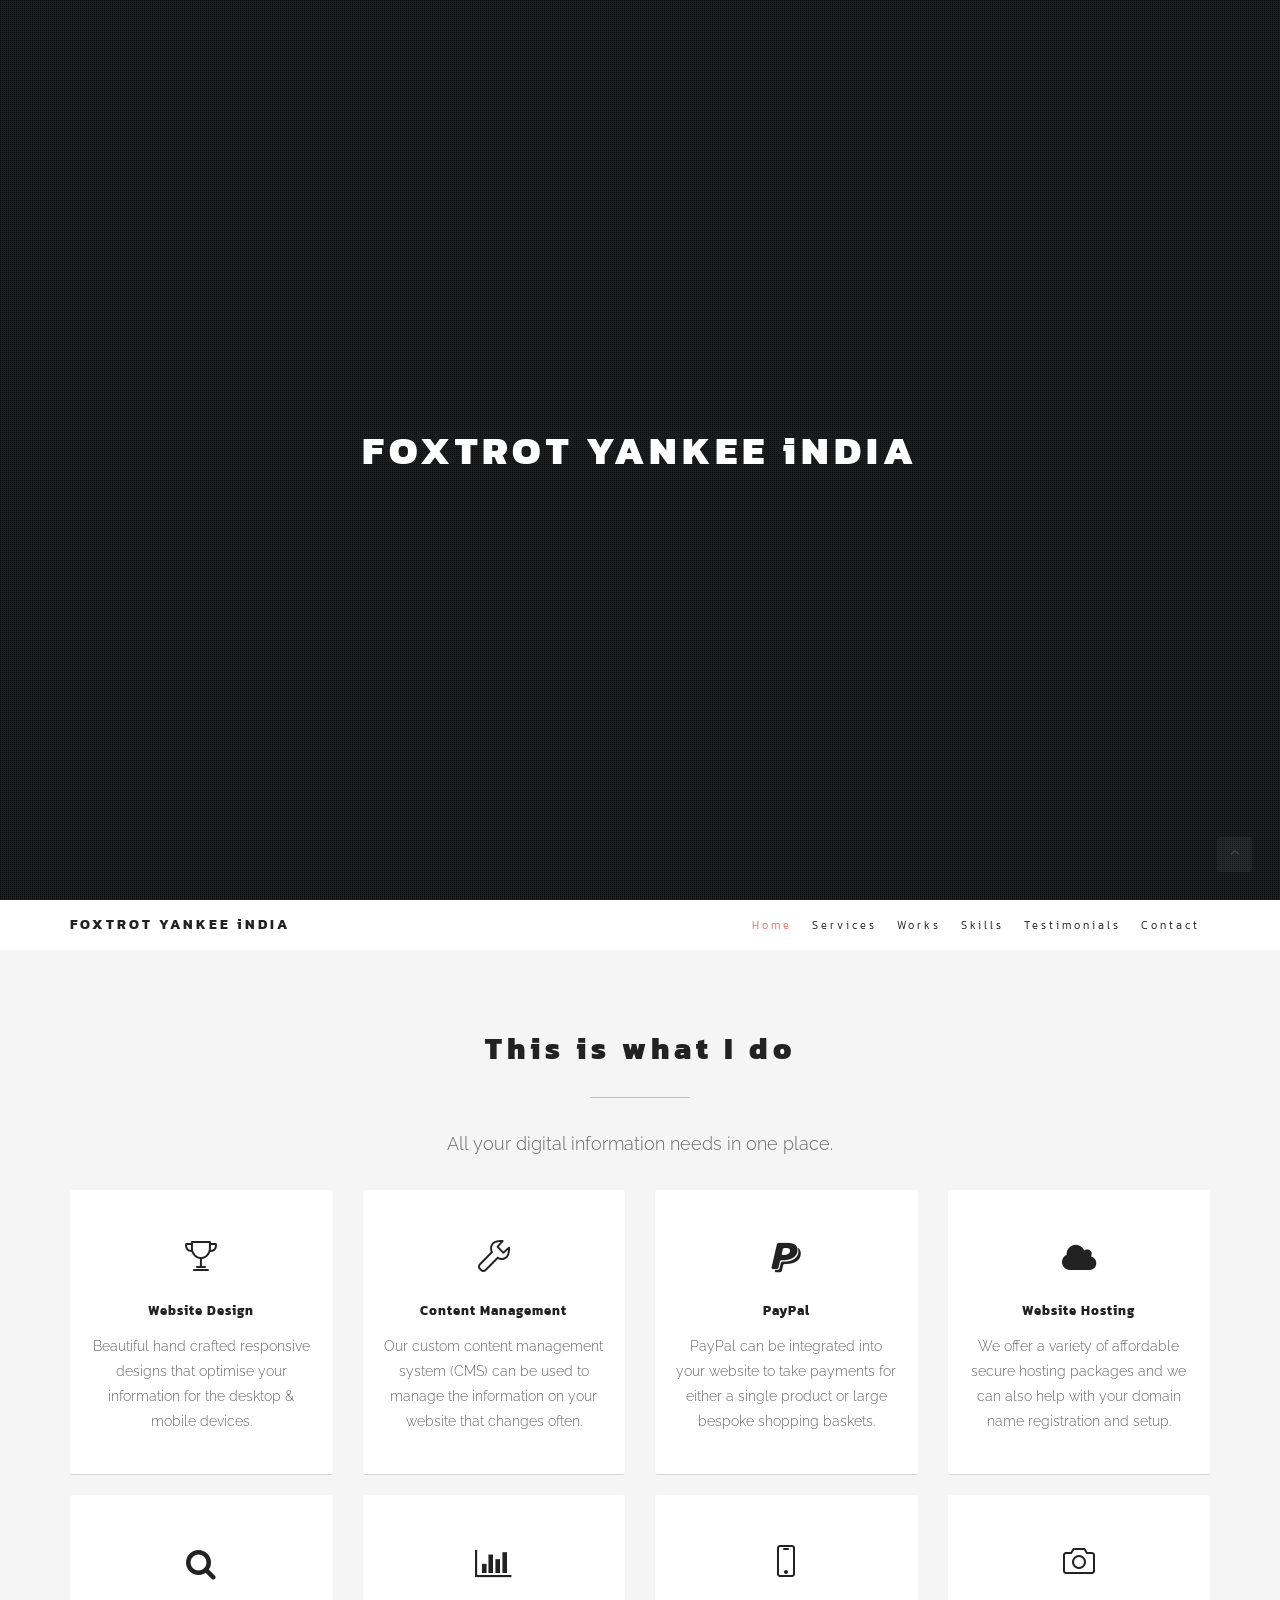
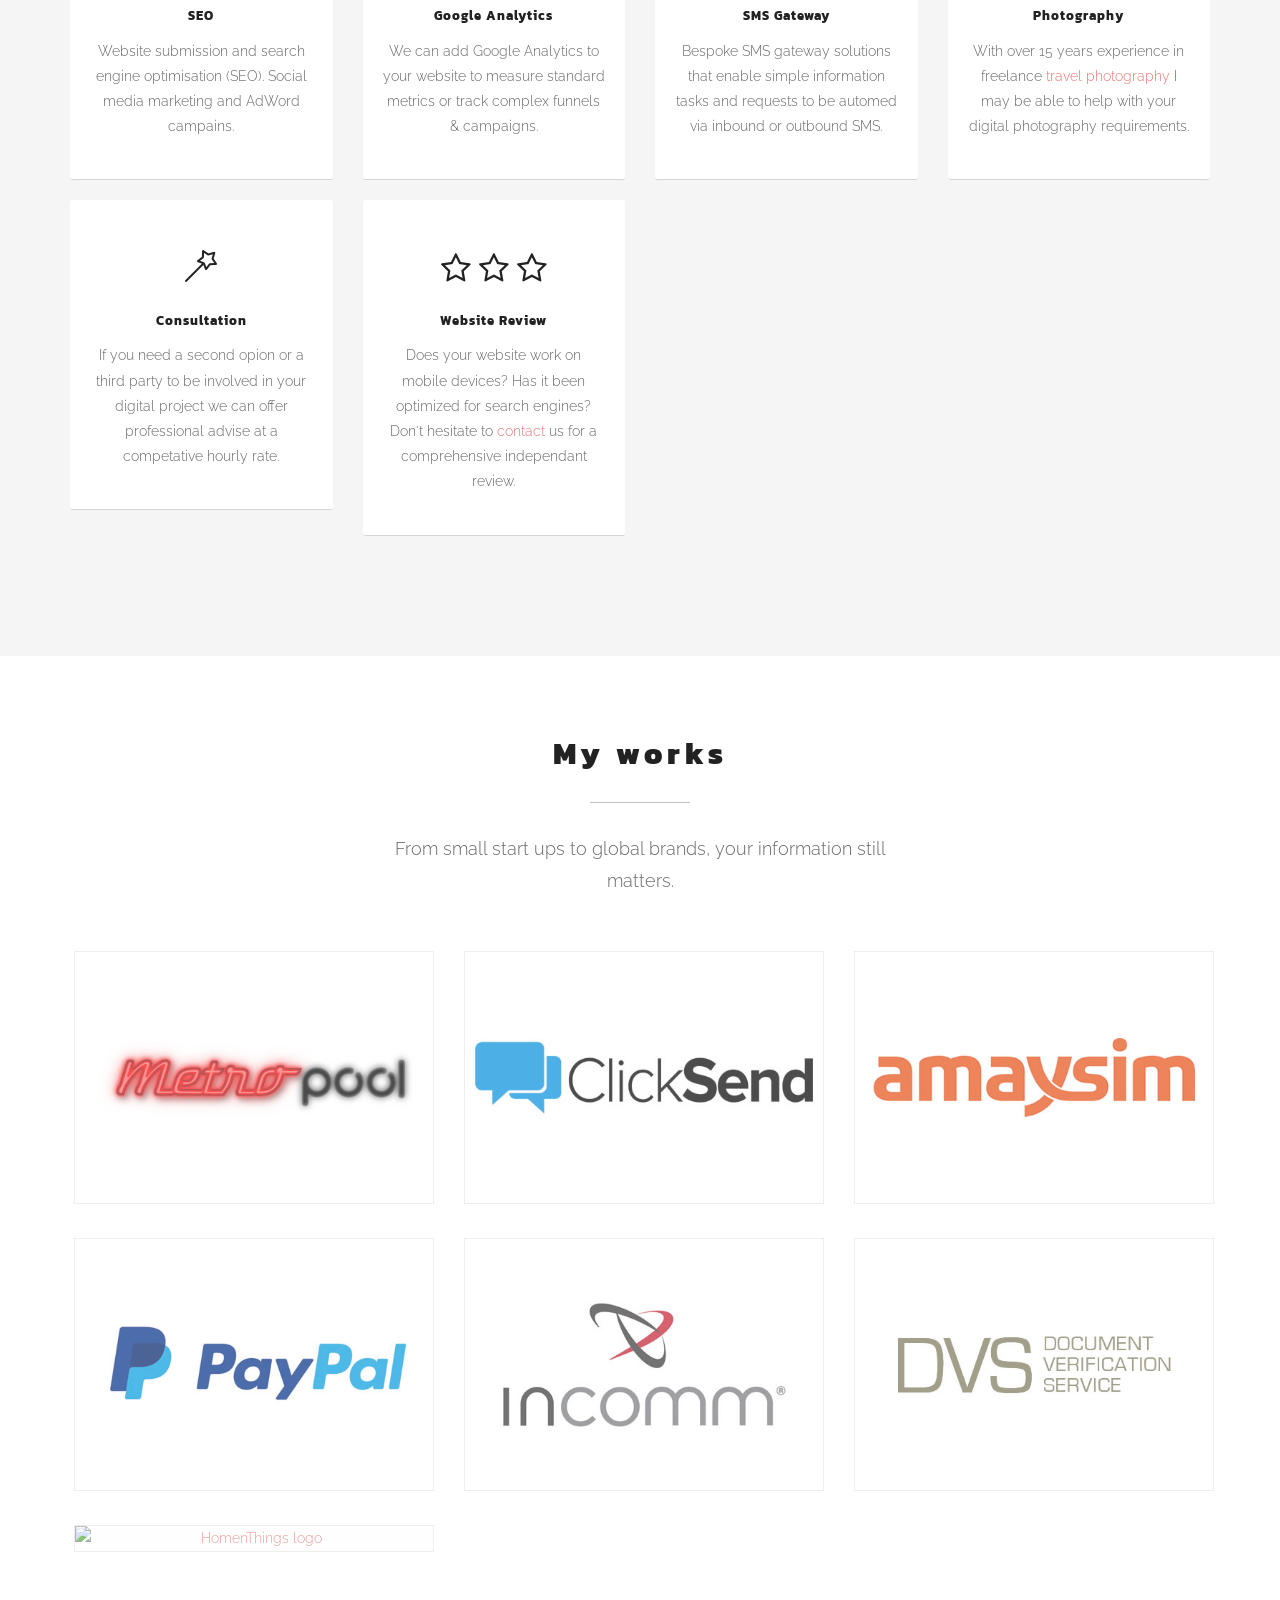
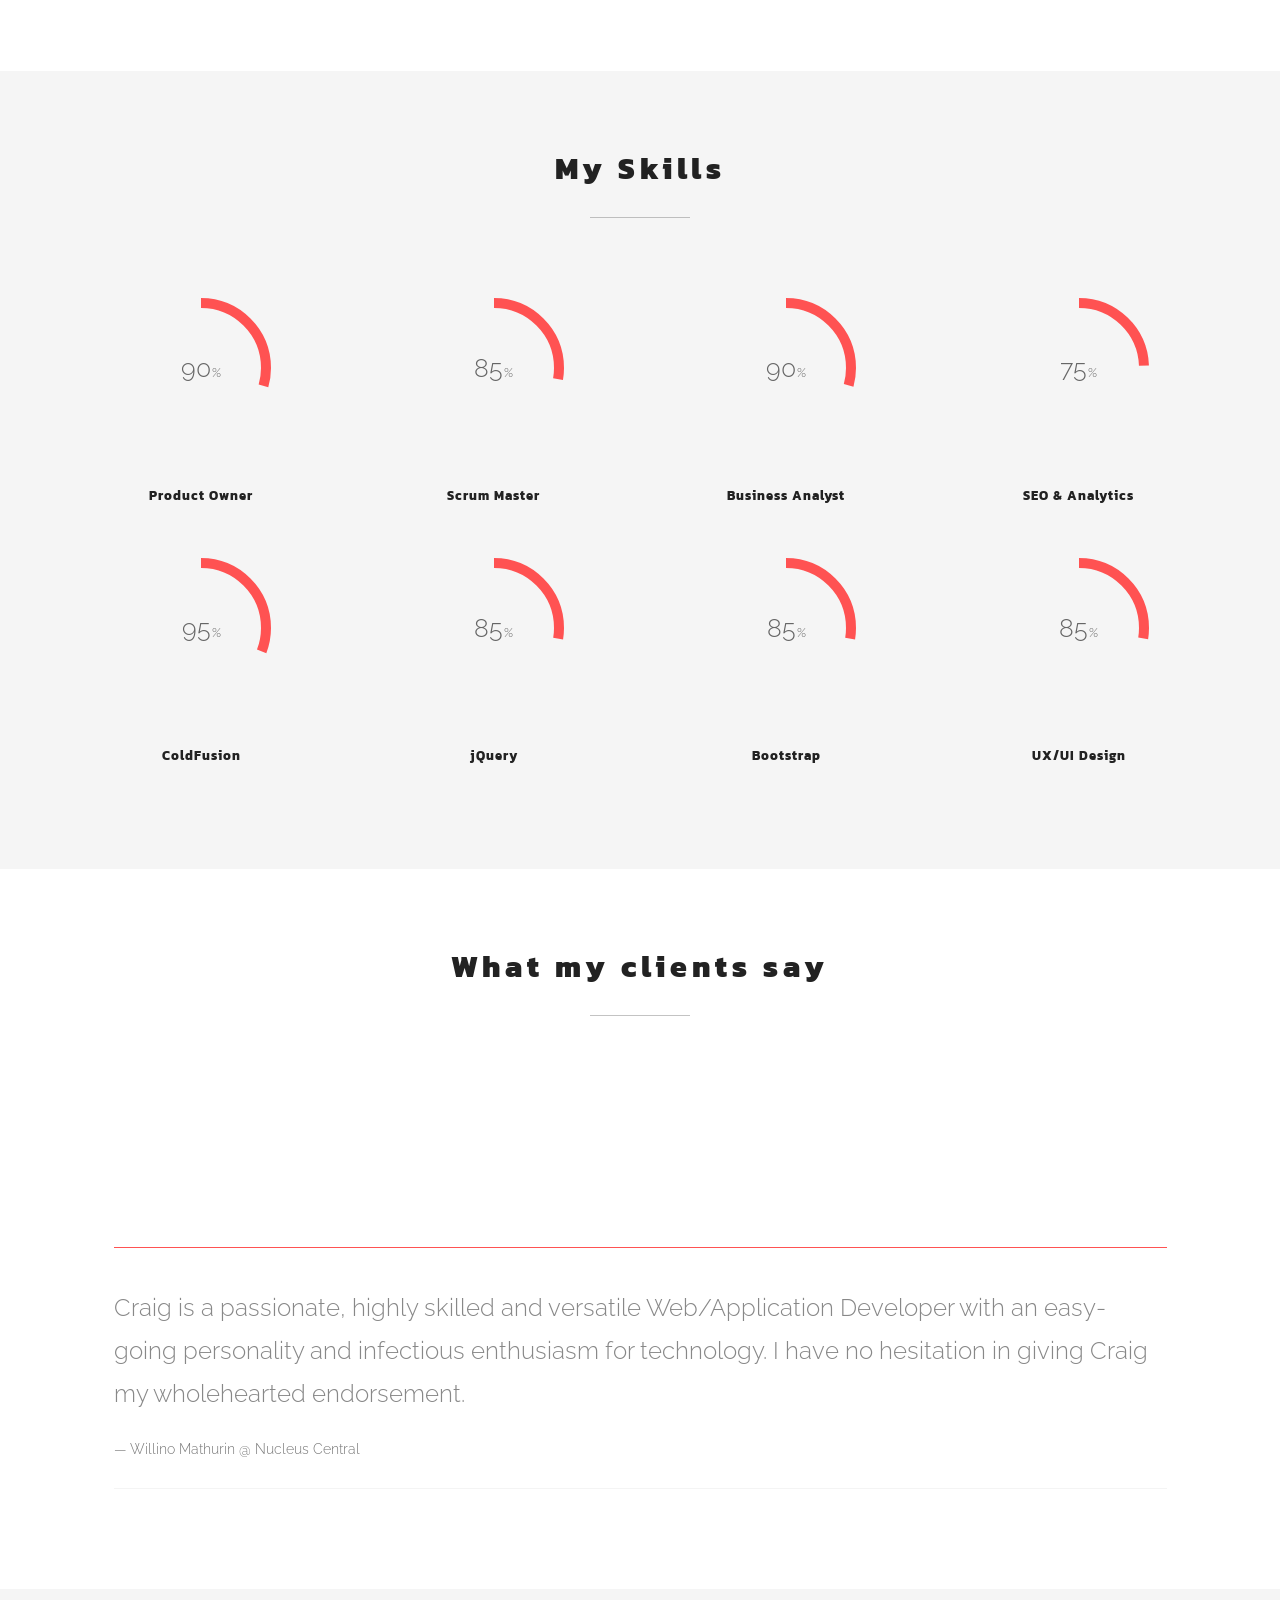
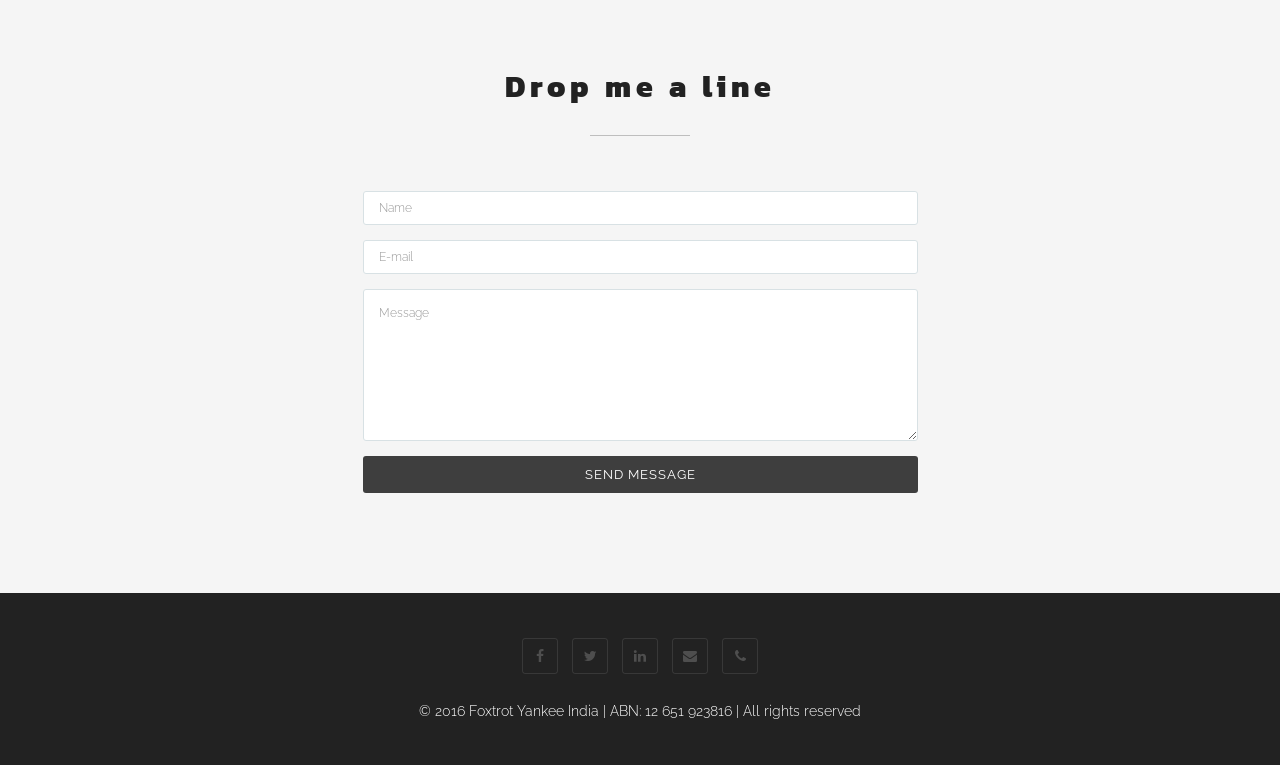
==== commit 2bb77355: "New files" ====
--- a/index.html
+++ b/index.html
@@ -17,7 +17,7 @@
 	<meta name="author" content="">
 	<meta name="robots" content="index, follow, noimageindex">
 
-	<title>FOXTROT YANKEE iNDIA - your information matters</title>
+	<title>FOXTROT YANKEE iNDIA - for your information matters</title>
 
 	<!-- CSS -->
 	<link href="assets/bootstrap/css/bootstrap.min.css" rel="stylesheet" media="screen">
@@ -50,16 +50,16 @@
 			<h1 style="font-family: 'Kanit', sans-serif">FOXTROT YANKEE iNDIA</h1>
 			<!-- <h1 style="font-family: 'Work Sans', sans-serif">FOXTROT YANKEE iNDIA</h1>
 			<h1 style="font-family: 'Source Code Pro', sans-serif">FOXTROT YANKEE iNDIA</h1> -->
-			<div class="start">Your information matters.</div>
+			<!-- <div class="start"><span style="font-size:10px">for</span><br />your information matters</div> -->
 		</div>
 
-        <a href="#services">
+        <!-- <a href="#services">
 		<div class="scroll-down">
             <span>
                 <i class="fa fa-angle-down fa-2x"></i>
             </span>
 		</div>
-        </a>
+        </a> -->
 
 	</section>
 
@@ -225,15 +225,76 @@
 				<div class="col-sm-3">
 					<div class="iconbox wow slideInRight">
 						<div class="iconbox-icon">
+							<span class="icon-camera"></span>
+						</div>
+						<div class="iconbox-text">
+							<h3 class="iconbox-title">Photography</h3>
+							<div class="iconbox-desc">
+								With over 15 years experience in freelance <a href="##" target="_blank">travel photography</a> I may be able to help with your digital photography requirements.
+							</div>
+						</div>
+					</div>
+				</div>
+
+			</div><!-- .row -->
+
+			<!-- .row -->
+			<div class="row">
+				
+				<div class="col-sm-3">
+					<div class="iconbox wow slideInRight">
+						<div class="iconbox-icon">
 							<span class="icon-magic-wand"></span>
 						</div>
 						<div class="iconbox-text">
 							<h3 class="iconbox-title">Consultation</h3>
 							<div class="iconbox-desc">
+								If you need a second opion or a third party to be involved in your digital project 
+								we can offer professional advise at a competative hourly rate. 
+							</div>
+						</div>
+					</div>
+				</div>
+				<div class="col-sm-3">
+					<div class="iconbox wow slideInLeft">
+						<div class="iconbox-icon">
+							<i class="fa fa-star-o" aria-hidden="true"></i>
+							<i class="fa fa-star-o" aria-hidden="true"></i>
+							<i class="fa fa-star-o" aria-hidden="true"></i>
+						</div>
+						<div class="iconbox-text">
+							<h3 class="iconbox-title">Website Review</h3>
+							<div class="iconbox-desc">
+								Does your website work on mobile devices? Has it been optimized for search engines? Don't hesitate to <a href="#contact">contact</a> us for a comprehensive independant review. 
+							</div>
+						</div>
+					</div>
+				</div>
+				<div class="col-sm-3"><!-- 
+					<div class="iconbox wow slideInRight">
+						<div class="iconbox-icon">
+							<span class="icon-screen-smartphone"></span>
+						</div>
+						<div class="iconbox-text">
+							<h3 class="iconbox-title">SMS Gateway</h3>
+							<div class="iconbox-desc">
+								Bespoke SMS gateway solutions that enable simple information tasks and requests to be automed via inbound or outbound SMS.
+							</div>
+						</div>
+					</div> -->
+				</div>
+				<div class="col-sm-3">
+					<!-- <div class="iconbox wow slideInRight">
+						<div class="iconbox-icon">
+							<span class="icon-magic-wand"></span>
+						</div>
+						<div class="iconbox-text">
+							<h3 class="iconbox-title">Consultation</h3>
+							<div class="iconbox-desc">
 								I am also available for interesting product management, business analyst, &amp; web development consulting roles.
 							</div>
 						</div>
-					</div>
+					</div> -->
 				</div>
 
 			</div><!-- .row -->
@@ -310,6 +371,9 @@
                     </a>
                 </div>
 
+            </div>
+            <div class="row">
+
                 <!-- PayPal -->
                 <div class="col-xs-12 col-sm-4 col-md-4">
             		<a href="https://www.paypal.com/au/webapps/mpp/home" target="_blank">
@@ -353,7 +417,24 @@
                     </a>
                 </div>
                 
-                
+            </div>
+            <div class="row">
+
+                <!-- PayPal -->
+                <div class="col-xs-12 col-sm-4 col-md-4">
+            		<a href="https://www.homesnthings.com.au/" target="_blank">
+	                    <div class="grid wow zoomIn">
+	                        <figure class="effect-bubba">
+	                            <img src="assets/images/item-7.png" alt="HomenThings logo"/>
+	                            <figcaption>
+	                                <!-- <h2>Bang <span>Bang</span></h2> -->
+	                                <p>Technical &amp; responsive design consulting</p>
+	                            </figcaption>			
+	                        </figure>
+	                    </div>
+                    </a>
+                </div>
+
             </div>
 
 
@@ -537,6 +618,10 @@
 				<div class="col-sm-6 col-sm-offset-3">
 
 					<form id="contactForm" role="form">
+
+						<div class="ajax-response"></div>
+						<br />
+
 						<div class="ajax-hidden">
 							<div class="form-group wow fadeInUp">
 								<label class="sr-only" for="c_name">Name</label>
@@ -554,8 +639,6 @@
 
 							<button type="button" id="sendForm" class="btn btn-lg btn-block wow fadeInUp" data-wow-delay=".3s">Send Message</button>
 						</div>
-
-						<div class="ajax-response"></div>
 					</form>
 
 				</div>
@@ -575,19 +658,32 @@
 				<div class="col-sm-12">
 
 					<ul class="social-links">
-						<!-- <li><a href="index.html#" class="wow fadeInUp"><i class="fa fa-facebook"></i></a></li> -->
-						<li><a href="https://twitter.com/FoxyYankyIndy" target="_blank" class="wow fadeInUp" data-wow-delay=".1s"><i class="fa fa-twitter"></i></a></li>
-						<li><a href="http://www.linkedin.com/in/craigalanriley" target="_blank" class="wow fadeInUp" data-wow-delay=".1s"><i class="fa fa-linkedin"></i></a></li>
+						<li>
+							<a href="https://www.facebook.com/FoxtrotYankeeIndia/" target="_blank" class="wow fadeInUp"><i class="fa fa-facebook"></i></a>
+						</li>
+						<li>
+							<a href="https://twitter.com/FoxyYankyIndy" target="_blank" class="wow fadeInUp" data-wow-delay=".1s"><i class="fa fa-twitter"></i></a>
+						</li>
+						<li>
+							<a href="http://www.linkedin.com/in/craigalanriley" target="_blank" class="wow fadeInUp" data-wow-delay=".1s"><i class="fa fa-linkedin"></i></a>
+						</li>
+						<li>
+							<a href="mailto:&#105;&#110;&#102;&#111;&#064;&#102;&#111;&#120;&#116;&#114;&#111;&#116;&#121;&#097;&#110;&#107;&#101;&#101;&#105;&#110;&#100;&#105;&#097;&#046;&#099;&#111;&#109;?subject=FYI Website Enquiry" class="wow fadeInUp" data-wow-delay=".5s">
+								<i class="fa fa-envelope"></i>
+							</a>
+						</li>
+						<li>
+							<a href="tel:+61280913147" target="_blank" class="wow fadeInUp" data-wow-delay=".1s"><i class="fa fa-phone"></i></a>
+						</li>
 						<!-- <li><a href="index.html#" class="wow fadeInUp" data-wow-delay=".2s"><i class="fa fa-google-plus"></i></a></li> -->
 						<!-- <li><a href="index.html#" class="wow fadeInUp" data-wow-delay=".4s"><i class="fa fa-pinterest"></i></a></li> -->
-						<li><a href="index.html#" class="wow fadeInUp" data-wow-delay=".5s"><i class="fa fa-envelope"></i></a></li>
 					</ul>
 
 					<!-- <p class="heart">
                         Made with <span class="fa fa-heart fa-2x animated pulse"></span> in Nottingham
                     </p> -->
                     <p class="copyright">
-                        © 2015 Foxtrot Yankee India | ABN: 12 651 923816 | All rights reserved
+                        © 2016 Foxtrot Yankee India   |   ABN: 12 651 923816   |   All rights reserved
 					</p>
 
 				</div>
@@ -643,9 +739,9 @@
 
 			console.log("SendForm!");
 
-			contactName = "Name...";
-			contactEmail = "Contact...";
-			contactMessage = "Message...";
+			contactName = $("#c_name").val();
+			contactEmail = $("#c_email").val();
+			contactMessage = $("#c_message").val();
 
 			$.ajax({
 				// the location of the CFC to run
@@ -664,7 +760,7 @@
 				, success: function (data)
 					{
 					// this uses the "jquery.field.min.js" library to easily populate your form with the data from the server
-					console.log("Sucess!" & data);
+					console.log("Sucess!" + data);
 					
 					// $("#saveIcon"+ fixtureID).toggleClass( "fa-spin" ); 
 					
@@ -678,124 +774,7 @@
 				    // $("#btnSave").toggleClass( "fa-spin" ); 
 				  	}
 				});
-			}); 
-
-
-
-
-
-
-
-
-
-
-
-
-
-
-			
-		$(".saveResult").click(function() 
-			{
-			// Get Form Values
-		    console.log("save!");	
-		    
-		    // Get Fixture ID
-		    fixtureID = $(this).attr('fixtureID');
-		    console.log("fixtureID: " + fixtureID);
-
-		    
-
-		    startTime = $("input[name=startTime" + fixtureID + "]:checked").val();
-		    console.log(startTime);
-
-
-
-		    
-		    $("#saveIcon" + fixtureID).toggleClass( "fa-spin" ); 
-		    
-		    // Get Fixture Status
-		    fixtureStatus = $("select[name=fixtureStatus" + fixtureID + "] option:selected").val();
-		    console.log("fixtureStatus: " + fixtureStatus);
-		    
-		    // Get Rescheduled Week
-		    rescheduledWeek = $("select[name=rescheduledWeek" + fixtureID + "] option:selected").val();
-		    console.log("rescheduledWeek: " + rescheduledWeek);
-		    
-		    // Get Result ID
-		    resultID = $(this).attr('resultID');
-		    console.log("resultID: " + resultID);
-		    
-		    // Get Player IDs
-		    homePlayerID = $(this).attr('homePlayerID');
-		    console.log("homePlayerID: " + homePlayerID);
-		    awayPlayerID = $(this).attr('awayPlayerID');
-		    console.log("awayPlayerID: " + awayPlayerID);
-		    
-		    // Get Lag Value
-		    lag = $("input[name=lag" + fixtureID + "]:checked").val();
-		    console.log("lag: " + lag);
-		    
-		    // Get Runouts
-		    homeRunouts = $("select[name=homeRunouts" + fixtureID + "] option:selected").val();
-		    console.log("homeRunouts: " + homeRunouts);
-		    awayRunouts = $("select[name=awayRunouts" + fixtureID + "] option:selected").val();
-		    console.log("awayRunouts: " + awayRunouts);
-		    
-		    // Get Scores
-		    homeScore = $("select[name=homeScore" + fixtureID + "] option:selected").val();
-		    console.log("homeScore: " + homeScore);
-		    awayScore = $("select[name=awayScore" + fixtureID + "] option:selected").val();
-		    console.log("awayScore: " + awayScore);
-		    
-		    $(".homeScore" + fixtureID).text(homeScore);
-		    $(".awayScore" + fixtureID).text(awayScore);
-		    
-	    	$.ajax({
-				// the location of the CFC to run
-				url: "../cfc/results.cfc?method=updateResults"
-				// send a GET HTTP operation
-				, type: "post"
-				// tell jQuery we're getting JSON back
-				// , dataType: "json"
-				// send the data to the CFC
-				, data: {
-				    	// send the ID entered by the user
-				    	EventID: 0,
-				    	FixtureID: fixtureID,
-				    	ResultID: resultID,
-				    	homePlayerID: homePlayerID,
-				    	awayPlayerID: awayPlayerID,
-				    	lag: lag,
-				    	homeRunouts: homeRunouts,
-				    	awayRunouts: awayRunouts,
-				    	homeScore: homeScore,
-				    	awayScore: awayScore,
-				    	fixtureStatus: fixtureStatus,
-				    	rescheduledWeek: rescheduledWeek,
-				    	startTime: startTime
-				  		}
-				// this gets the data returned on success
-				, success: function (data)
-					{
-					// this uses the "jquery.field.min.js" library to easily populate your form with the data from the server
-					// alert("Success!");
-					console.log("Sucess!" & data);
-					// $(".editForm").slideUp("slow");
-					
-					$("#saveIcon"+ fixtureID).toggleClass( "fa-spin" ); 
-					
-					}
-				// this runs if an error
-				, error: function (xhr, textStatus, errorThrown)
-					{
-				    // show error
-				    // alert(errorThrown);
-				    console.log(errorThrown);	
-				    
-				    // $("#btnSave").toggleClass( "fa-spin" ); 
-				  	}
-				});
-			});    
+			});  
 			
 		}); // $ Ready End
 
--- a/assets/css/style.css
+++ b/assets/css/style.css
@@ -27,6 +27,11 @@
 	text-decoration: none;
 	color: #999;
 }
+
+.errorText
+	{
+	color: red;
+	}
 
 /* ---------------------------------------------- /*
  * Transition elsements
@@ -343,7 +348,7 @@
 /* ---------------------------------------------- */
 
 #home {
-	background: url(../images/cover.jpg);
+	background: url(../images/cover-stock1.jpg);
 	background-color: #222;
 	background-attachment: fixed;
 	background-repeat: no-repeat;
@@ -387,7 +392,7 @@
 
 .start {
 	font-family: Raleway, "Times New Roman", Times, sans-serif;
-	font-size: 16px;
+	font-size: 18px;
 	font-style: normal;
 	text-transform: none;
 	margin: 15px 0;
